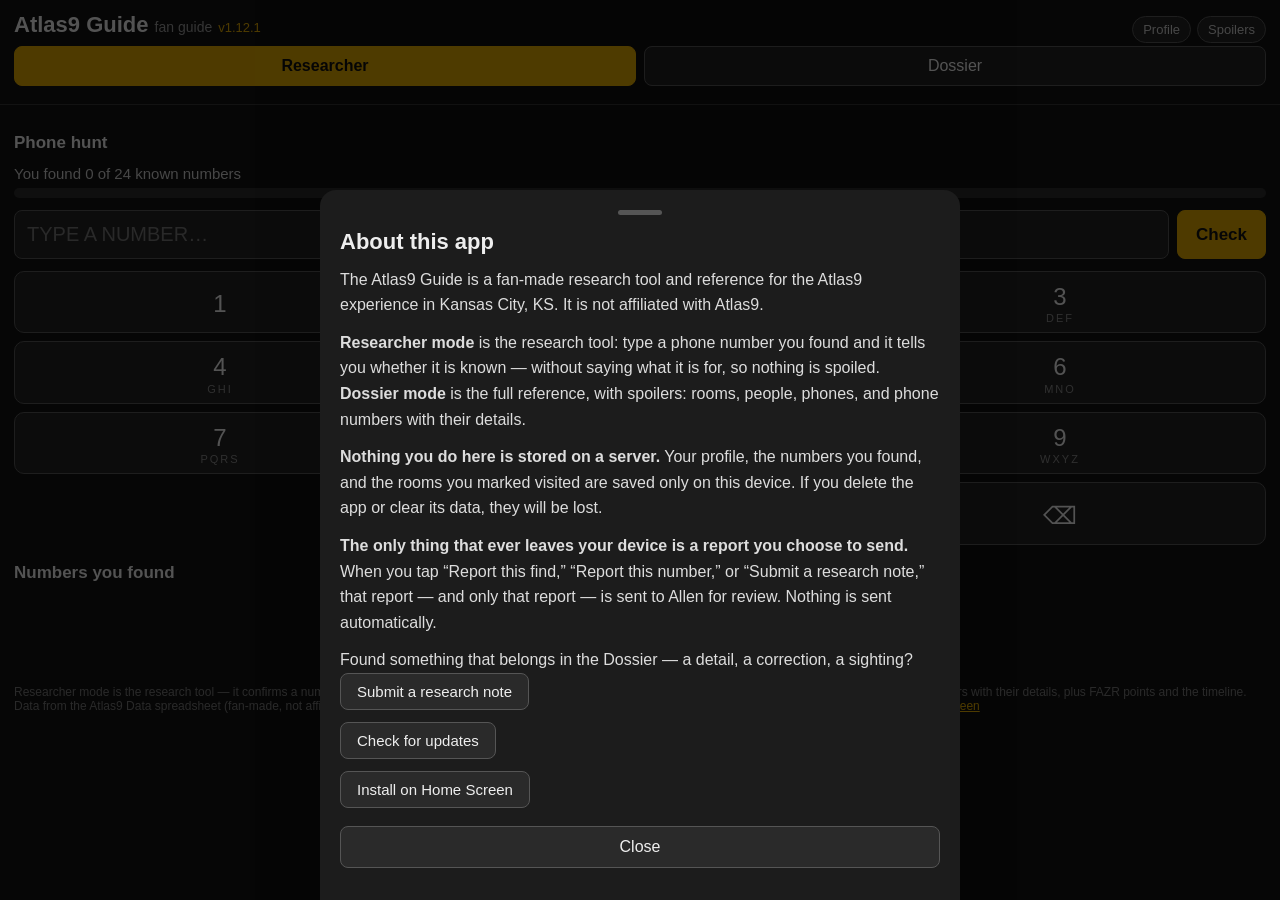
==== WebApp/V1/index.html @ 641c55e6 "Atlas9 app v1.12.1 — Dossier tabs and FAZR filter wrap to two rows on narrow screens" ====
<!DOCTYPE html>
<html lang="en">
<head>
<meta charset="utf-8">
<meta name="viewport" content="width=device-width, initial-scale=1">
<meta name="apple-mobile-web-app-capable" content="yes">
<meta name="mobile-web-app-capable" content="yes">
<title>Atlas9 Guide</title>
<style>
  * { box-sizing: border-box; }
  button { touch-action: manipulation; }
  body { margin: 0; font-family: -apple-system, "Segoe UI", Roboto, Helvetica, Arial, sans-serif; background: #111; color: #eee; }
  header { position: -webkit-sticky; position: sticky; top: 0; background: #111; padding: 12px 14px 8px; border-bottom: 1px solid #333; z-index: 2; }
  h1 { margin: 0 0 8px; font-size: 22px; }
  h1 small { font-weight: normal; color: #999; font-size: 14px; }
  #ver { color: #e0a800; font-size: 13px; font-weight: normal; margin-left: 6px; }
  .toprow { display: flex; align-items: center; justify-content: space-between; }
  .topbtns { display: flex; gap: 6px; }
  #spoilerBtn, #profileBtn { font-size: 13px; padding: 5px 10px; border-radius: 20px; border: 1px solid #555; background: #222; color: #ccc; cursor: pointer; }
  #spoilerBtn.on { background: #e0a800; border-color: #e0a800; color: #111; font-weight: bold; }
  #profileBtn.on { background: #e0a800; border-color: #e0a800; color: #111; font-weight: bold; }
  .tabs { display: flex; gap: 8px; margin-bottom: 10px; }
  .tabs button { flex: 1; font-size: 16px; padding: 10px 0; border-radius: 8px; border: 1px solid #555; background: #222; color: #eee; cursor: pointer; }
  .tabs button.on { background: #e0a800; border-color: #e0a800; color: #111; font-weight: bold; }
  #q { width: 100%; font-size: 18px; padding: 10px 12px; border-radius: 8px; border: 1px solid #555; background: #222; color: #eee; }
  #q::placeholder { color: #888; }
  .filters { display: flex; gap: 8px; margin-top: 10px; }
  .filters button { flex: 1; font-size: 16px; padding: 9px 0; border-radius: 8px; border: 1px solid #555; background: #222; color: #eee; cursor: pointer; }
  .filters button.on { background: #e0a800; border-color: #e0a800; color: #111; font-weight: bold; }
  .subtabs { display: flex; gap: 8px; margin-bottom: 10px; }
  .subtabs button { flex: 1; font-size: 15px; padding: 8px 0; border-radius: 8px; border: 1px solid #444; background: #1c1c1c; color: #ccc; cursor: pointer; }
  .subtabs button.on { background: #e0a800; border-color: #e0a800; color: #111; font-weight: bold; }
  .subtabs.hidden { display: none; }
  /* narrow screens (v1.12.1): wrap the 6 Dossier tabs 3+3 and the 5 FAZR
     type filters 3+2, all buttons equal width so both rows look even.
     The 4-button Rooms filter still fits in one row at 390px, so it is
     left alone. Wide screens keep the single row exactly as before. */
  @media (max-width: 600px) {
    .subtabs { flex-wrap: wrap; }
    .subtabs button { flex: 0 0 calc((100% - 16px) / 3); }
    #fazrTypeFilters { flex-wrap: wrap; }
    #fazrTypeFilters button { flex: 0 0 calc((100% - 16px) / 3); }
  }
  .hidden { display: none; }
  #count { color: #999; font-size: 13px; padding: 8px 14px 0; }
  #list { padding: 6px 14px 30px; }
  .item { border-bottom: 1px solid #2a2a2a; padding: 12px 0; display: flex; gap: 12px; cursor: pointer; }
  .item.static { cursor: default; }
  .item .body { flex: 1; min-width: 0; }
  .item .thumb { flex: 0 0 auto; width: 64px; height: 64px; object-fit: cover; border-radius: 8px; margin-top: 2px; }
  /* detail sheet */
  #sheetWrap { position: fixed; inset: 0; background: rgba(0,0,0,0.65); z-index: 10; display: none; align-items: flex-end; justify-content: center; }
  #sheetWrap.open { display: flex; }
  #sheet { background: #1c1c1c; width: 100%; max-width: 640px; max-height: 88vh; overflow-y: auto; border-radius: 16px 16px 0 0; padding: 10px 18px 28px; }
  #sheet .grab { width: 44px; height: 5px; border-radius: 3px; background: #555; margin: 4px auto 14px; }
  #sheet h2 { margin: 0 0 4px; font-size: 22px; }
  #sheet h2 .star { color: #e0a800; }
  #sheet h2 .unconf { color: #e0a800; font-weight: normal; font-size: 14px; }
  #sheet .meta { color: #aaa; font-size: 15px; margin: 2px 0; }
  #sheet .desc { margin-top: 12px; font-size: 16px; line-height: 1.55; color: #ddd; }
  #sheet .notes { margin-top: 12px; font-size: 15px; line-height: 1.5; color: #bbb; font-style: italic; }
  #sheet .photo { width: 100%; border-radius: 10px; margin-top: 12px; }
  #sheet .close { display: block; width: 100%; margin-top: 18px; font-size: 16px; padding: 11px 0; border-radius: 8px; border: 1px solid #555; background: #2a2a2a; color: #eee; cursor: pointer; }
  #sheet .transcript { margin-top: 12px; font-size: 15px; line-height: 1.55; color: #ddd; white-space: pre-wrap; background: #222; border-radius: 8px; padding: 12px; }
  #sheet .transcript.hidden { display: none; }
  #sheet .transcriptBtn { display: block; width: 100%; margin-top: 12px; font-size: 15px; padding: 10px 0; border-radius: 8px; border: 1px solid #555; background: #2a2a2a; color: #eee; cursor: pointer; }
  #sheet.large { max-height: 95vh; padding: 16px 20px 32px; }
  #sheet .profileNote { background: #222; border: 1px solid #444; border-radius: 10px; padding: 14px; font-size: 15px; line-height: 1.55; color: #bbb; margin-top: 14px; }
  #sheet .profileForm label { display: block; margin-top: 18px; font-size: 16px; color: #ccc; }
  #sheet .profileForm input { width: 100%; font-size: 18px; padding: 13px; border-radius: 10px; border: 1px solid #555; background: #222; color: #eee; margin-top: 6px; font-family: inherit; }
  #sheet .profileForm .saveBtn { display: block; width: 100%; margin-top: 22px; font-size: 18px; padding: 14px 0; border-radius: 10px; border: 1px solid #e0a800; background: #e0a800; color: #111; font-weight: bold; cursor: pointer; }
  #sheet .aboutBody { margin-top: 12px; font-size: 16px; line-height: 1.6; color: #ddd; }
  #sheet .aboutBody p { margin: 0 0 12px; }
  #sheet .steps { margin: 0 0 12px 20px; line-height: 1.6; }
  #sheet .steps li { margin-bottom: 8px; }
  footer button { background: none; border: none; color: #e0a800; font-size: 12px; padding: 0; cursor: pointer; text-decoration: underline; }
  #sheet .visitBtn { display: block; width: 100%; margin-top: 12px; font-size: 15px; padding: 10px 0; border-radius: 8px; border: 1px solid #555; background: #2a2a2a; color: #eee; cursor: pointer; }
  #sheet .visitBtn.done { background: #e0a800; color: #111; font-weight: bold; }
  /* detail-sheet action row (Allen, 2026-11-18): Submit a research note on
     its own row, then Mark + Close side by side — the Mark button used to
     render as an unstyled browser default next to the styled buttons. */
  #sheet .btnRow { display: flex; gap: 10px; margin-top: 12px; }
  #sheet .btnRow .visitBtn, #sheet .btnRow .close { flex: 1; min-width: 0; margin-top: 0; }
  /* room connections (v1.9.4): "Connects to:" list on the room sheet — each
     row is a button that opens that room's card, styled like the list rows */
  #sheet .connHead { margin-top: 18px; font-size: 15px; font-weight: bold; color: #ccc; }
  #sheet .connRow { display: flex; align-items: center; gap: 10px; width: 100%; padding: 12px 2px; background: none; border: none; border-bottom: 1px solid #2a2a2a; color: #eee; font-size: 16px; text-align: left; cursor: pointer; font-family: inherit; }
  #sheet .connRow .name { flex: 1; min-width: 0; }
  #sheet .connRow .meta { color: #aaa; font-size: 14px; white-space: nowrap; }
  #sheet .connRow .chev { color: #aaa; font-size: 18px; }
  /* FAZR rows (v1.9.7): same look as "Connects to:" rows, but plain text
     (not tappable) — the FAZR detail sheet opens from the FAZR list,
     not from the room sheet. */
  #sheet .fazrRow { padding: 12px 2px; border-bottom: 1px solid #2a2a2a; color: #eee; font-size: 16px; }
  /* FAZR detail sheet (v1.12.0): the room name at the top is a tappable
     title (h2-styled button) that opens the room's detail sheet. */
  #sheet .titleLink { display: flex; align-items: center; gap: 10px; width: 100%; padding: 0; margin: 0 0 4px; background: none; border: none; color: #eee; font-size: 22px; font-weight: bold; text-align: left; cursor: pointer; font-family: inherit; }
  #sheet .titleLink .chev { color: #aaa; font-size: 18px; margin-left: auto; }
  /* Wayfinder (v1.10.0): the floor-change divider between route steps. */
  #sheet .wfVia { text-align: center; color: #e0a800; font-size: 14px; padding: 10px 0 2px; }
  #sheet .wfSummary { margin-top: 6px; font-size: 16px; color: #ddd; }
  .check { flex: 0 0 auto; width: 34px; height: 34px; margin-top: 2px; border-radius: 50%; border: 2px solid #666; background: transparent; color: transparent; font-size: 20px; line-height: 30px; text-align: center; cursor: pointer; padding: 0; }
  .check.done { background: #e0a800; border-color: #e0a800; color: #111; }
  .delBtn { flex: 0 0 auto; width: 30px; height: 30px; margin-top: 4px; border-radius: 50%; border: 1px solid #555; background: transparent; color: #999; font-size: 15px; line-height: 28px; text-align: center; cursor: pointer; padding: 0; }
  .item .name { font-size: 18px; font-weight: bold; }
  .item .name .star { color: #e0a800; }
  .item .name .unconf { color: #e0a800; font-weight: normal; font-size: 14px; }
  /* FAZR Dossier tab (v1.11.0): small type badge next to the room name.
     Unscoped (v1.12.0) so the FAZR detail sheet title can reuse it. */
  .fazrType { font-size: 12px; font-weight: normal; color: #e0a800; border: 1px solid #555; border-radius: 10px; padding: 2px 8px; margin-left: 6px; vertical-align: 2px; white-space: nowrap; }
  .item .meta { color: #aaa; font-size: 14px; margin-top: 2px; }
  .item .desc { margin-top: 6px; font-size: 15px; line-height: 1.45; color: #ddd; }
  .item .desc:empty { display: none; }
  .item .notes { margin-top: 6px; font-size: 14px; line-height: 1.45; color: #bbb; font-style: italic; }
  .item .notes:empty { display: none; }
  .empty { color: #888; padding: 20px 0; text-align: center; }
  .spoilerHidden { color: #888; font-style: italic; }
  /* hunt */
  .huntBox { padding: 14px 0 6px; }
  .huntBox .big { font-size: 17px; font-weight: bold; margin-bottom: 8px; }
  .huntRow { display: flex; gap: 8px; }
  .huntRow input { flex: 1; min-width: 0; font-size: 20px; padding: 12px 40px 12px 12px; border-radius: 8px; border: 1px solid #555; background: #222; color: #eee; text-transform: uppercase; }
  .huntInputWrap { position: relative; flex: 1; display: flex; min-width: 0; }
  .huntRow .huntClear { position: absolute; right: 6px; top: 50%; transform: translateY(-50%); border: none; background: transparent; color: #e05252; font-size: 22px; cursor: pointer; padding: 4px 10px; }
  .huntClear.hidden { display: none; }
  .huntRow button { font-size: 17px; padding: 0 18px; border-radius: 8px; border: 1px solid #e0a800; background: #e0a800; color: #111; font-weight: bold; cursor: pointer; }
  .progress { margin-top: 12px; font-size: 15px; color: #ccc; }
  .progress .bar { height: 10px; background: #2a2a2a; border-radius: 5px; margin-top: 6px; overflow: hidden; }
  .progress .bar i { display: block; height: 100%; background: #e0a800; }
  .result { margin-top: 14px; padding: 14px; border-radius: 10px; background: #1c1c1c; }
  .result.good { border: 1px solid #3a7d3a; }
  .result.new { border: 1px solid #e0a800; }
  .result.warn { border: 1px solid #e0a800; }
  .result .rtitle { font-size: 19px; font-weight: bold; }
  .result .rmeta { color: #aaa; font-size: 14px; margin-top: 4px; }
  .result .rdesc { margin-top: 8px; font-size: 15px; line-height: 1.5; color: #ddd; }
  .foundIn { margin-top: 8px; font-size: 14px; line-height: 1.5; color: #aaa; }
  .foundIn div { margin-top: 2px; }
  .result label { display: block; margin-top: 12px; font-size: 14px; color: #aaa; }
  .result input, .result textarea { width: 100%; font-size: 16px; padding: 10px; border-radius: 8px; border: 1px solid #555; background: #222; color: #eee; margin-top: 4px; font-family: inherit; }
  .result textarea { min-height: 70px; }
  .result .cancelBtn { display: block; width: 100%; margin-top: 10px; font-size: 16px; padding: 11px 0; border-radius: 8px; border: 1px solid #555; background: transparent; color: #ccc; cursor: pointer; }
  .result .submitBtn { display: block; width: 100%; margin-top: 10px; font-size: 16px; padding: 11px 0; border-radius: 8px; border: 1px solid #e0a800; background: #e0a800; color: #111; font-weight: bold; cursor: pointer; }
  /* telephone dial pad */
  .dialpad { display: grid; grid-template-columns: repeat(3, 1fr); gap: 8px; margin-top: 12px; }
  .dialpad button { font-size: 24px; padding: 12px 0 8px; border-radius: 10px; border: 1px solid #555; background: #222; color: #eee; cursor: pointer; line-height: 1.1; }
  .dialpad button .sub { display: block; font-size: 11px; color: #888; letter-spacing: 2px; margin-top: 2px; }
  .dialpad button:active { background: #333; }
  .roomList { background: #222; border: 1px solid #555; border-radius: 8px; margin-top: 4px; max-height: 220px; overflow-y: auto; }
  .roomList.hidden { display: none; }
  .roomList .ropt { padding: 10px 12px; border-bottom: 1px solid #2a2a2a; cursor: pointer; }
  .roomList .ropt:last-child { border-bottom: none; }
  .roomList .ropt .rname { font-size: 16px; font-weight: bold; }
  .roomList .ropt .rdesc { font-size: 14px; color: #aaa; margin-top: 2px; }
  footer { color: #777; font-size: 12px; padding: 0 14px 24px; }
</style>
</head>
<body>
<header>
  <div class="toprow">
    <h1>Atlas9 Guide <small>fan guide</small><span id="ver"></span></h1>
    <div class="topbtns">
      <button id="profileBtn">Profile</button>
      <button id="spoilerBtn" aria-pressed="true">Spoilers</button>
    </div>
  </div>
  <div class="tabs">
    <button data-tab="hunt" class="on">Researcher</button>
    <button data-tab="dossier">Dossier</button>
  </div>
  <div class="subtabs hidden" id="dossierTabs">
    <button data-dossier="rooms" class="on">Rooms</button>
    <button data-dossier="people">People</button>
    <button data-dossier="phones">Phones</button>
    <button data-dossier="numbers">Numbers</button>
    <button data-dossier="timeline">Timeline</button>
    <button data-dossier="fazr">FAZR</button>
  </div>
  <input id="q" type="search" placeholder="Search…" autocomplete="off">
  <div class="filters" id="levelFilters">
    <button data-level="all" class="on">All</button>
    <button data-level="1">Floor 1</button>
    <button data-level="2">Floor 2</button>
    <button data-level="visited">✓ Visited</button>
  </div>
  <div class="filters hidden" id="fazrTypeFilters">
    <button data-fazrtype="all" class="on">All</button>
    <button data-fazrtype="FAZR">FAZR</button>
    <button data-fazrtype="Computer">Computer</button>
    <button data-fazrtype="Movie Poster">Movie Poster</button>
    <button data-fazrtype="INTERFAZE">INTERFAZE</button>
  </div>
</header>
<div id="updateBar" style="display:none;background:#e0a800;color:#111;font-size:15px;padding:10px 14px;align-items:center;gap:10px;justify-content:space-between"><span>A new version of the guide is available.</span><button id="updateBtn" style="font-size:15px;font-weight:bold;padding:6px 14px;border-radius:8px;border:1px solid #111;background:#111;color:#e0a800;cursor:pointer;white-space:nowrap">Update</button></div>
<div id="count"></div>
<div id="list"></div>
<div id="sheetWrap"><div id="sheet"></div></div>
<footer>Researcher mode is the research tool — it confirms a number without saying what it is for. Dossier mode is the full reference (spoilers): rooms, people, phones, and phone numbers with their details, plus FAZR points and the timeline. Data from the Atlas9 Data spreadsheet (fan-made, not affiliated with Atlas9). Rooms: * = official exhibit name from atlas9.com/featured-artists. <button id="aboutBtn">About this app</button> · <button id="installBtn">Install on Home Screen</button></footer>
<script>
const APP_VERSION = '1.12.1';
/* Physical keyboard: desktop browsers have a fine pointer (mouse/trackpad);
   phones and tablets have a coarse pointer (touch) and no keyboard. The hunt
   input stays readonly on touch devices so the on-screen keyboard never pops
   up over the dial pad, but is editable on desktop so digits can be typed. */
const hasKeyboard = window.matchMedia('(pointer: fine)').matches;
document.getElementById('ver').textContent = 'v' + APP_VERSION;
const FORM_URL = 'https://docs.google.com/forms/d/e/1FAIpQLSd_pYVPk-SKvEPa5NzRvQ12NdcC5CFWemMcTUDFXWi7CNTgcg/viewform';
const FORM_ENTRY = { number: '1374229631', room: '479547862', onwhat: '1991468258', said: '1344508081', agent: '34120854', email: '2073283127', text: '1014662962' };
const RESEARCH_FORM_URL = 'https://docs.google.com/forms/d/e/1FAIpQLSceMVSAV7Ftea5aQto59eDOZGeZrIZKFcddHl3MkiY3V77pGA/viewform';
const RESEARCH_FORM_ENTRY = { about: '2144553325', found: '1939760705', where: '828332630', agent: '385676025', email: '420727312', text: '480972557' };
let data = { rooms: [], people: [], phones: [], telephones: [], timeline: [], fazr: [] };
let tab = 'hunt';
let dossier = 'rooms';
let level = 'all';
/* FAZR Dossier tab (v1.11.0): type filter state — 'all' or one of the four
   types present in fazr.json (FAZR / Computer / Movie Poster / INTERFAZE).
   Checkpoint and Portal do not exist in the data yet, so they get no
   filter button. */
let fazrType = 'all';
const VISIT_KEY = 'a9-visited-rooms';
let visited = new Set(JSON.parse(localStorage.getItem(VISIT_KEY) || '[]'));
/* Film Reel Storage moved L1 -> L2 in the Template (v1.8.4 rooms swap) —
   carry any saved visited checkmark for the old key over to the new one. */
if (visited.has('1|Film Reel Storage')) { visited.delete('1|Film Reel Storage'); visited.add('2|Film Reel Storage'); saveVisited(); }
function roomKey(r) { return r.level + '|' + r.name; }
function saveVisited() { localStorage.setItem(VISIT_KEY, JSON.stringify([...visited])); }
/* Spoilers always start OFF on every launch (Allen, 2026-11-18) — the toggle
   still works within a session, but the on-state is never remembered. */
let noSpoilers = true;
const FOUND_KEY = 'a9-found-numbers';
let found = new Set(JSON.parse(localStorage.getItem(FOUND_KEY) || '[]'));
function saveFound() { localStorage.setItem(FOUND_KEY, JSON.stringify([...found])); }
/* dossier checklists: people located, physical telephones found, + number
   entries found (per entry, not per unique number — the 55-row Numbers list
   is the checklist; the old a9-found-phones key is kept so saved checkmarks
   survive the Phones/Numbers split) */
const LOCATED_KEY = 'a9-located-people';
let located = new Set(JSON.parse(localStorage.getItem(LOCATED_KEY) || '[]'));
/* Burny rename (v1.8.3): the Dossier's "Burny (sp?)" is confirmed as "Burny"
   by Atlas9's own videos, so the name lost its qualifier — carry any saved
   checkmark for the old name over to the new one. */
if (located.has('Burny (sp?)')) { located.delete('Burny (sp?)'); located.add('Burny'); saveLocated(); }
/* Casper rename (v1.8.5): the Template's plain "Casper Voss" replaces the
   Dossier's "Casper Voss (d.o.b 7/13/xx)" — carry any saved checkmark over. */
if (located.has('Casper Voss (d.o.b 7/13/xx)')) { located.delete('Casper Voss (d.o.b 7/13/xx)'); located.add('Casper Voss'); saveLocated(); }
function saveLocated() { localStorage.setItem(LOCATED_KEY, JSON.stringify([...located])); }
const FOUND_PHONES_KEY = 'a9-found-phones';
let foundPhones = new Set(JSON.parse(localStorage.getItem(FOUND_PHONES_KEY) || '[]'));
function saveFoundPhones() { localStorage.setItem(FOUND_PHONES_KEY, JSON.stringify([...foundPhones])); }
/* the Numbers list is a list of KNOWN NUMBERS (Allen, 2026-11-18) — one row
   per unique number, not one per Directory row (55 rows, 24 numbers). The
   checklist is per number too; phoneKey is now just the number string. */
function phoneKey(p) { return p.number; }
/* v1.8.10 migration: any per-row checkmark (old key "number|description|
   foundIn|foundOn") carries over to its number. */
{
  const migrated = new Set();
  let changed = false;
  for (const k of foundPhones) {
    if (k.includes('|')) { migrated.add(k.split('|')[0]); changed = true; }
    else migrated.add(k);
  }
  if (changed) { foundPhones = migrated; saveFoundPhones(); }
}
/* siblings = every Directory row for this number; descriptions = the distinct
   ones (usually one — 8000 is the exception: Frank's VM / Melissa's VM). */
function numberSibs(p) { return data.phones.filter(x => normNum(x.number) === normNum(p.number)); }
function numberDescs(p) { return [...new Set(numberSibs(p).map(x => x.description).filter(Boolean))]; }
/* missing-evidence flags, per number (Allen, 2026-11-18): a number needs a
   recording/photo only when NO row for it has one — 314-112 has a photo on
   some rows, so it counts as photographed. */
function numberNeeds(p) {
  const sibs = numberSibs(p);
  return [!sibs.some(x => x.recording) ? 'needs recording' : '', !sibs.some(x => x.photo) ? 'needs photo' : ''].filter(Boolean).join(' · ');
}
function numberMatches(p, needle) {
  return numberSibs(p).some(x => [x.number, x.description, x.foundIn, x.foundOn, x.foundNotes].join(' ').toLowerCase().includes(needle));
}
function uniqueNumbers() {
  const seen = new Map();
  for (const p of data.phones) {
    const k = normNum(p.number);
    if (!seen.has(k)) seen.set(k, p);
  }
  return [...seen.values()];
}
/* one summary row for a number (list + search): bare number, description(s)
   only with spoilers on, missing-evidence flags always. */
function numberRowHTML(p) {
  const unconf = p.confirmed ? '' : ' <span class="unconf">(unconfirmed)</span>';
  const desc = !noSpoilers ? numberDescs(p).join(' · ') : '';
  const needs = numberNeeds(p);
  const done = foundPhones.has(phoneKey(p));
  return '<div class="body"><div class="name">' + esc(p.number) + unconf + '</div>' +
    (desc ? '<div class="meta">' + esc(desc) + '</div>' : '') +
    (needs ? '<div class="meta">' + esc(needs) + '</div>' : '') +
    '</div>';
}
/* physical telephones found (per phone — the two Agent Room phones share a
   name, so the key carries the description too) */
const FOUND_TEL_KEY = 'a9-found-telephones';
let foundTelephones = new Set(JSON.parse(localStorage.getItem(FOUND_TEL_KEY) || '[]'));
function saveFoundTelephones() { localStorage.setItem(FOUND_TEL_KEY, JSON.stringify([...foundTelephones])); }
function telephoneKey(t) { return t.level + '|' + t.name + '|' + (t.description || ''); }
/* researcher profile (optional): agent name/handle + contact, stored on the
   phone; prefilled into every report form, and editable per-submission */
const PROFILE_KEY = 'a9-profile';
let profile = JSON.parse(localStorage.getItem(PROFILE_KEY) || '{}');
function saveProfile() { localStorage.setItem(PROFILE_KEY, JSON.stringify(profile)); }
function profileParams() {
  const out = {};
  if (profile.agent) out[FORM_ENTRY.agent] = profile.agent;
  if (profile.email) out[FORM_ENTRY.email] = profile.email;
  if (profile.text) out[FORM_ENTRY.text] = profile.text;
  return out;
}
function formUrlWith(params) {
  let url = FORM_URL + '?usp=pp_url';
  for (const k in params) url += '&entry.' + k + '=' + encodeURIComponent(params[k] || '');
  return url;
}
function researchUrlWith(params) {
  let url = RESEARCH_FORM_URL + '?usp=pp_url';
  for (const k in params) url += '&entry.' + k + '=' + encodeURIComponent(params[k] || '');
  return url;
}
function openResearchNote(about) {
  const params = {};
  if (about) params[RESEARCH_FORM_ENTRY.about] = about;
  if (profile.agent) params[RESEARCH_FORM_ENTRY.agent] = profile.agent;
  if (profile.email) params[RESEARCH_FORM_ENTRY.email] = profile.email;
  if (profile.text) params[RESEARCH_FORM_ENTRY.text] = profile.text;
  window.open(researchUrlWith(params), '_blank');
}
function profileFieldsHTML(prefix) {
  return '<label>Agent name or handle <span style="color:#888">(optional)</span><input id="' + prefix + 'Agent" type="text" placeholder="e.g. ALSPLACE" autocomplete="off" value="' + esc(profile.agent || '') + '"></label>' +
    '<label>Email <span style="color:#888">(optional)</span><input id="' + prefix + 'Email" type="email" placeholder="So Allen can reach you with a question" autocomplete="off" value="' + esc(profile.email || '') + '"></label>' +
    '<label>Text number <span style="color:#888">(optional)</span><input id="' + prefix + 'Text" type="tel" placeholder="A number Allen can text you at" autocomplete="off" value="' + esc(profile.text || '') + '"></label>';
}
function profileValues(prefix) {
  return {
    agent: (document.getElementById(prefix + 'Agent') || {}).value || '',
    email: (document.getElementById(prefix + 'Email') || {}).value || '',
    text: (document.getElementById(prefix + 'Text') || {}).value || ''
  };
}
const q = document.getElementById('q');
const list = document.getElementById('list');
const count = document.getElementById('count');
const levelFilters = document.getElementById('levelFilters');
const fazrTypeFilters = document.getElementById('fazrTypeFilters');
const dossierTabs = document.getElementById('dossierTabs');
const spoilerBtn = document.getElementById('spoilerBtn');
function setSpoilerBtn() {
  spoilerBtn.textContent = 'Spoilers';
  spoilerBtn.classList.toggle('on', !noSpoilers);
  spoilerBtn.setAttribute('aria-pressed', (!noSpoilers).toString());
}
spoilerBtn.addEventListener('click', () => {
  noSpoilers = !noSpoilers;
  setSpoilerBtn();
  render();
});
setSpoilerBtn();
const profileBtn = document.getElementById('profileBtn');
function setProfileBtn() {
  profileBtn.textContent = profile.agent ? 'Profile: ' + profile.agent : 'Profile';
  profileBtn.classList.toggle('on', !!profile.agent);
}
profileBtn.addEventListener('click', () => {
  openSheet(
    '<h2>Researcher profile</h2>' +
    '<div class="desc">Fill this in once and your name and contact go on every report you send, so Allen can reach you with a question. You can still change them on any single report.</div>' +
    '<div class="profileNote">Your profile is saved only on this device. If you delete the app or clear its data, your profile will be lost and you will need to enter it again.</div>' +
    '<div class="profileForm">' + profileFieldsHTML('pf') +
    '<button class="saveBtn" id="profileSave">Save profile</button></div>',
    true
  );
  document.getElementById('profileSave').addEventListener('click', () => {
    profile = profileValues('pf');
    saveProfile();
    setProfileBtn();
    closeSheet();
  });
});
setProfileBtn();
/* About / first-run: explains the app and that nothing is stored on a server.
   Your profile, found numbers, and visited checkmarks live only on this device.
   The only thing that ever leaves the device is a report you choose to send. */
const WELCOME_KEY = 'a9-welcomed';
function aboutHTML() {
  return '<h2>About this app</h2>' +
    '<div class="aboutBody">' +
    '<p>The Atlas9 Guide is a fan-made research tool and reference for the Atlas9 experience in Kansas City, KS. It is not affiliated with Atlas9.</p>' +
    '<p><strong>Researcher mode</strong> is the research tool: type a phone number you found and it tells you whether it is known — without saying what it is for, so nothing is spoiled. <strong>Dossier mode</strong> is the full reference, with spoilers: rooms, people, phones, and phone numbers with their details.</p>' +
    '<p><strong>Nothing you do here is stored on a server.</strong> Your profile, the numbers you found, and the rooms you marked visited are saved only on this device. If you delete the app or clear its data, they will be lost.</p>' +
    '<p><strong>The only thing that ever leaves your device is a report you choose to send.</strong> When you tap “Report this find,” “Report this number,” or “Submit a research note,” that report — and only that report — is sent to Allen for review. Nothing is sent automatically.</p>' +
    '<p>Found something that belongs in the Dossier — a detail, a correction, a sighting? <button id="aboutResearchNote" style="font-size:15px;padding:9px 16px;border-radius:8px;border:1px solid #555;background:#2a2a2a;color:#eee;cursor:pointer">Submit a research note</button></p>' +
    '<p><button id="aboutCheckUpdate" style="font-size:15px;padding:9px 16px;border-radius:8px;border:1px solid #555;background:#2a2a2a;color:#eee;cursor:pointer">Check for updates</button> <span id="aboutUpdateMsg" style="color:#999;font-size:14px"></span></p>' +
    (isStandalone ? '' : '<p><button id="aboutInstall" style="font-size:15px;padding:9px 16px;border-radius:8px;border:1px solid #555;background:#2a2a2a;color:#eee;cursor:pointer">Install on Home Screen</button></p>') +
    '</div>';
}
function openAbout() {
  openSheet(aboutHTML(), true);
  const inst = document.getElementById('aboutInstall');
  if (inst) inst.addEventListener('click', openInstall);
  document.getElementById('aboutResearchNote').addEventListener('click', () => openResearchNote(''));
  document.getElementById('aboutCheckUpdate').addEventListener('click', () => {
    const msg = document.getElementById('aboutUpdateMsg');
    msg.textContent = 'Checking…';
    fetch('version.json?v=' + Date.now()).then(r => r.json()).then(v => {
      const latest = (v && v.version) || '';
      if (latest && latest !== APP_VERSION) {
        msg.textContent = '';
        closeSheet();
        updateBar.style.display = 'flex';
      } else {
        msg.textContent = 'You are on the latest version (v' + APP_VERSION + ').';
      }
    }).catch(() => { msg.textContent = 'Could not check — are you online?'; });
  });
}
/* Install on Home Screen: iPhone Safari and Android Chrome offer no
   JavaScript install prompt the app can trigger, so the instructions open
   as a sheet right here on top of the guide — adding from here adds the
   guide itself, not an instructions page. */
const isStandalone = window.navigator.standalone === true || window.matchMedia('(display-mode: standalone)').matches;
function installHTML() {
  const ua = navigator.userAgent || '';
  const isIOS = /iPhone|iPad|iPod/.test(ua);
  const isAndroid = /Android/.test(ua);
  let steps;
  if (isIOS) {
    steps = '<ol class="steps"><li>Open this guide in <strong>Safari</strong>. If you are reading this inside another app, use its share menu and choose “Open in Safari”.</li><li>Tap the <strong>Page Menu</strong> button — the three-line icon — then tap <strong>Share</strong>. (If your tabs sit at the bottom or top of the screen, tap the <strong>Share</strong> button — the square with an arrow — directly.)</li><li>Scroll down and tap <strong>“Add to Home Screen”</strong>. (Don’t see it? Scroll to the very bottom, tap <strong>Edit Actions</strong>, then tap <strong>+ Add to Home Screen</strong>.)</li><li>Turn on <strong>Open as Web App</strong>.</li><li>Tap <strong>Add</strong>. The guide appears on your Home Screen like an app.</li></ol><p>On older iOS, tap the Share button at the bottom of the screen, then “Add to Home Screen”.</p>';
  } else if (isAndroid) {
    steps = '<ol class="steps"><li>Tap the <strong>⋮ menu</strong> in the top right of Chrome.</li><li>Tap <strong>“Add to Home screen”</strong> (or “Install app”).</li><li>Tap <strong>Add</strong> / <strong>Install</strong>. The guide appears on your Home Screen like an app.</li></ol>';
  } else {
    steps = '<p>On an <strong>iPhone</strong>, open this guide in Safari, tap the Page Menu button (three-line icon), then Share, then “Add to Home Screen”, turn on “Open as Web App”, and tap Add. On <strong>Android</strong>, open it in Chrome, tap the ⋮ menu, then “Add to Home screen”. There is no install button the guide itself can show — your phone adds it from the browser menu.</p>';
  }
  return '<h2>Install on Home Screen</h2>' +
    '<div class="aboutBody">' +
    '<p>Adding the guide to your Home Screen makes it open like an app — full screen, with its own icon. Your saved profile, found numbers, and visited checkmarks stay on the device either way.</p>' +
    steps +
    '<p>These instructions open right here on top of the guide, so what you add is the guide itself — not an instructions page.</p>' +
    '</div>';
}
function openInstall() { openSheet(installHTML(), true); }
if (isStandalone) { document.getElementById('installBtn').style.display = 'none'; }
else { document.getElementById('installBtn').addEventListener('click', openInstall); }
document.getElementById('aboutBtn').addEventListener('click', openAbout);
/* Floor labels (v1.9.7, Allen 2026-11-19): the app says "Floor 1/2", not
   "Level". Level 0 rooms (stairs, elevators) span both floors, so they
   show "Floor 1 & 2" and match either floor filter. A null level (unknown)
   shows "Floor ?" and matches no floor filter (All only). */
function floorLabel(l) {
  if (l == null) return 'Floor ?';
  if (l === 0) return 'Floor 1 & 2';
  return 'Floor ' + l;
}
function descFor(r) {
  if (noSpoilers && r.spoiler) return '<span class="spoilerHidden">Description hidden in no-spoilers mode.</span>';
  return esc(r.description || '');
}
function descText(r) {
  if (noSpoilers && r.spoiler) return '';
  return r.description || '';
}
/* FAZR Dossier tab (v1.11.0): one row per FAZR point. A spoiler point shows
   the same placeholder as the room sheet's FAZR section with spoilers off;
   the room name and type are public in both modes. A blank description
   renders blank here — the builder already bakes "RESEARCH NEEDED. Submit
   information." into the JSON description when Research needed?=TRUE, so
   by the time the app sees it the rule is already applied. */
function fazrDescHTML(f) {
  if (noSpoilers && f.spoiler) return '<span class="spoilerHidden">FAZR hidden in no-spoilers mode.</span>';
  return esc(f.description || '');
}
function fazrMatches(f, needle) {
  const desc = (noSpoilers && f.spoiler) ? '' : (f.description || '');
  return [f.room, f.type, desc].join(' ').toLowerCase().includes(needle);
}
function fazrItemHTML(f, attrs) {
  const thumb = f.photo ? '<img class="thumb" src="' + esc(f.photo) + '" alt="" loading="lazy">' : '';
  return '<div class="item"' + attrs + '>' + thumb +
    '<div class="body"><div class="name">' + esc(f.room) + ' <span class="fazrType">' + esc(f.type) + '</span></div>' +
    '<div class="desc">' + fazrDescHTML(f) + '</div></div></div>';
}

const sheetWrap = document.getElementById('sheetWrap');
const sheet = document.getElementById('sheet');
function openSheet(html, large, noClose) {
  sheet.innerHTML = '<div class="grab"></div>' + html +
    (noClose ? '' : '<button class="close" id="sheetClose">Close</button>');
  sheet.classList.toggle('large', !!large);
  sheetWrap.classList.add('open');
  const sc = document.getElementById('sheetClose');
  if (sc) sc.addEventListener('click', closeSheet);
}
function closeSheet() { sheetWrap.classList.remove('open'); sheet.classList.remove('large'); }
sheetWrap.addEventListener('click', (e) => { if (e.target === sheetWrap) closeSheet(); });
function roomSheet(r) {
  const star = r.official ? ' <span class="star">*</span>' : '';
  const artists = (r.artists && r.artists.length) ? r.artists.join(', ') : '';
  const done = visited.has(roomKey(r));
  const photo = r.photo ? '<img class="photo" src="' + esc(r.photo) + '" alt="">' : '';
  /* "Connects to:" (v1.9.4, Allen 2026-11-18): each connected room is a
     tappable row that opens that room's card. Resolve by name; room names
     are distinct in the sheet (Auditorium #9 Lower / Upper since v1.9.5),
     so the first match is the room. A name that matches no room is
     skipped with a console warning (stale sheet name), never a crash.
     Rooms with no connections show no section. */
  const conns = (r.connections || []).map(name => {
    const target = data.rooms.find(x => x.name === name);
    if (!target) { console.warn('Connects to: no room named "' + name + '" (from "' + r.name + '")'); return null; }
    return target;
  }).filter(Boolean);
  const connHTML = conns.length
    ? '<div class="connHead">Connects to:</div>' + conns.map((t, i) =>
        '<button class="connRow" data-ci="' + i + '"><span class="name">' + esc(t.name) + '</span>' +
        (t.level == null ? '' : '<span class="meta">' + floorLabel(t.level) + '</span>') +
        '<span class="chev">›</span></button>').join('')
    : '';
  /* "FAZR:" (v1.9.7): FAZR points in this room, from fazr.json. Public
     points always show type + description; spoiler points show a
     placeholder with spoilers off, same as room descriptions. Rows are
     plain (not tappable) — the FAZR detail sheet opens from the FAZR
     list, not from the room sheet. */
  const roomFazr = (data.fazr || []).filter(f => f.room === r.name);
  const fazrHTML = roomFazr.length
    ? '<div class="connHead">FAZR:</div>' + roomFazr.map(f => {
        const body = (noSpoilers && f.spoiler)
          ? '<span class="spoilerHidden">FAZR hidden in no-spoilers mode.</span>'
          : esc((f.type ? f.type + ' — ' : '') + (f.description || ''));
        return '<div class="fazrRow">' + body + '</div>';
      }).join('')
    : '';
  openSheet(
    '<h2>' + esc(r.name) + star + '</h2>' +
    '<div class="meta">' + floorLabel(r.level) + (artists ? ' · ' + esc(artists) : '') + '</div>' +
    (r.official ? '<div class="meta">Official exhibit name</div>' : '') +
    photo +
    '<div class="desc">' + descFor(r) + '</div>' +
    connHTML +
    fazrHTML +
    '<button class="transcriptBtn" id="sheetWayfinder">Wayfinder</button>' +
    '<button class="transcriptBtn" id="sheetNote">Submit a research note</button>' +
    '<div class="btnRow"><button class="visitBtn' + (done ? ' done' : '') + '" id="sheetVisit">' + (done ? '✓ Visited' : 'Mark visited') + '</button>' +
    '<button class="close" id="sheetClose">Close</button></div>'
  , false, true);
  document.getElementById('sheetVisit').addEventListener('click', () => {
    const k = roomKey(r);
    if (visited.has(k)) visited.delete(k); else visited.add(k);
    saveVisited();
    roomSheet(r);
    render();
  });
  document.getElementById('sheetNote').addEventListener('click', () => openResearchNote('Room: ' + r.name));
  document.getElementById('sheetWayfinder').addEventListener('click', () => wayfinderSheet(r));
  document.querySelectorAll('#sheet .connRow').forEach(b => {
    b.addEventListener('click', () => roomSheet(conns[+b.dataset.ci]));
  });
}
/* Wayfinder (v1.10.0, Allen 2026-11-19): directions between rooms.
   BFS shortest path through the rooms connections graph, treated as
   undirected (the 3 one-way asymmetries still route both ways).
   Stairs/Elevator toggle picks which Level-0 connector type a floor
   change may use; Crawls toggle excludes the three crawl rooms.
   No spoiler gating — every room can be found from other ways (Allen),
   so any room is a valid destination and may appear in a route. */
const WF_STAIRS = ['Theater Stairs', 'Jazz Club Stairs', 'Scavengers Stairs', 'Stairs (Lobby/Starbot)'];
const WF_ELEVATOR = ['Elevator (Lobby/Starbot)'];
const WF_CRAWLS = ['Theater Crawl', 'Hypnotizer Crawl', 'Concession Crawl'];
/* Wayfinder state is session-only (not persisted): the starting room, the
   destination, and the two toggles (Stairs default, crawls on default). */
let wfFrom = null;
let wfTo = null;
let wfConnector = 'stairs';
let wfCrawls = false;
let wfGraph = null;
function wfBuildGraph() {
  wfGraph = new Map();
  for (const r of data.rooms) wfGraph.set(r.name, new Set());
  for (const r of data.rooms) {
    for (const c of (r.connections || [])) {
      if (!wfGraph.has(c)) continue;
      wfGraph.get(r.name).add(c);
      wfGraph.get(c).add(r.name);
    }
  }
}
/* Returns { path } or { error: 'no-connector' | 'no-crawls' }. With crawls
   on the graph is fully connected, so a failed BFS with crawls on can only
   be the connector exclusion; with crawls off it is the crawls. */
function wfFindRoute(from, to, connector, crawlsOn) {
  if (from === to) return { path: [from] };
  const excluded = new Set();
  if (connector === 'stairs') WF_ELEVATOR.forEach(n => excluded.add(n));
  else WF_STAIRS.forEach(n => excluded.add(n));
  if (!crawlsOn) WF_CRAWLS.forEach(n => excluded.add(n));
  if (excluded.has(from) || excluded.has(to)) {
    const crawlBlocked = !crawlsOn && (WF_CRAWLS.includes(from) || WF_CRAWLS.includes(to));
    return { error: crawlBlocked ? 'no-crawls' : 'no-connector' };
  }
  const prev = new Map([[from, null]]);
  const q = [from];
  while (q.length) {
    const cur = q.shift();
    for (const nb of wfGraph.get(cur)) {
      if (prev.has(nb) || excluded.has(nb)) continue;
      prev.set(nb, cur);
      if (nb === to) {
        const path = [to];
        let p = cur;
        while (p !== null) { path.unshift(p); p = prev.get(p); }
        return { path };
      }
      q.push(nb);
    }
  }
  return { error: crawlsOn ? 'no-connector' : 'no-crawls' };
}
function wfRouteSummary(path) {
  const byName = new Map(data.rooms.map(r => [r.name, r]));
  const stops = path.length - 1;
  if (stops === 0) return "You're already there.";
  let s = stops + (stops === 1 ? ' stop' : ' stops');
  const startF = byName.get(path[0]).level;
  const endF = byName.get(path[path.length - 1]).level;
  const conns = [];
  for (const n of path) {
    const r = byName.get(n);
    if (r.level === 0 && !conns.includes(n)) conns.push(n);
  }
  if (startF != null && endF != null && startF !== 0 && endF !== 0 && startF !== endF) {
    s += ' · Floor ' + startF + ' → Floor ' + endF;
    if (conns.length) s += ' via ' + conns.join(' + ');
  } else if (conns.length) {
    s += ' · via ' + conns.join(' + ');
  } else if (startF != null && startF !== 0) {
    s += ' · Floor ' + startF;
  } else if (endF != null && endF !== 0) {
    s += ' · Floor ' + endF;
  }
  return s;
}
/* Destination list, grouped by floor, excluding the starting room.
   Typing filters by room name. */
function wfDestListHTML(needle) {
  const n = (needle || '').trim().toLowerCase();
  const cands = data.rooms.filter(r => r.name !== wfFrom.name && (!n || r.name.toLowerCase().includes(n)));
  const groups = [[1, 'Floor 1'], [2, 'Floor 2'], [0, 'Floor 1 & 2'], [null, 'Floor ?']];
  let html = '';
  for (const [lvl, label] of groups) {
    const items = cands.filter(r => r.level === lvl);
    if (!items.length) continue;
    html += '<div class="connHead">' + label + '</div>';
    html += items.map(r => '<button class="connRow" data-wfdest="' + esc(r.name) + '"><span class="name">' + esc(r.name) + '</span><span class="chev">›</span></button>').join('');
  }
  return html || '<div class="empty">No rooms match.</div>';
}
function wfAttachDest() {
  document.querySelectorAll('#sheet [data-wfdest]').forEach(b => {
    b.addEventListener('click', () => {
      wfTo = data.rooms.find(r => r.name === b.dataset.wfdest);
      if (wfTo) { renderWayfinder(); sheet.scrollTop = 0; }
    });
  });
  document.querySelectorAll('#sheet [data-wfstep]').forEach(b => {
    b.addEventListener('click', () => {
      const r = data.rooms.find(x => x.name === b.dataset.wfstep);
      if (r) roomSheet(r);
    });
  });
}
function renderWayfinder() {
  if (!wfGraph) wfBuildGraph();
  const from = wfFrom;
  let routeHTML = '';
  if (wfTo) {
    const route = wfFindRoute(from.name, wfTo.name, wfConnector, wfCrawls);
    if (route.path) {
      const byName = new Map(data.rooms.map(r => [r.name, r]));
      let stepsHTML = '';
      let lastFloored = null;
      let pendingConn = null;
      for (const name of route.path) {
        const r = byName.get(name);
        if (r.level === 0) {
          pendingConn = name;
        } else {
          if (pendingConn && lastFloored !== null && r.level !== lastFloored) {
            stepsHTML += '<div class="wfVia">— via ' + esc(pendingConn) + ' —</div>';
          }
          pendingConn = null;
          lastFloored = r.level;
        }
        stepsHTML += '<button class="connRow" data-wfstep="' + esc(name) + '"><span class="name">' + esc(name) + '</span>' +
          (r.level == null ? '' : '<span class="meta">' + floorLabel(r.level) + '</span>') +
          '<span class="chev">›</span></button>';
      }
      routeHTML = '<div class="connHead">Route to ' + esc(wfTo.name) + '</div>' +
        '<div class="wfSummary">' + esc(wfRouteSummary(route.path)) + '</div>' + stepsHTML;
    } else {
      const msg = route.error === 'no-crawls'
        ? 'No route without crawls — turn crawls on to see it.'
        : 'No route using ' + (wfConnector === 'stairs' ? 'Stairs' : 'Elevator') + ' — try the other.';
      routeHTML = '<div class="connHead">Route to ' + esc(wfTo.name) + '</div><div class="empty">' + msg + '</div>';
    }
  }
  openSheet(
    '<h2>Wayfinder</h2>' +
    '<div class="meta">From: <b>' + esc(from.name) + '</b> (' + floorLabel(from.level) + ')</div>' +
    '<div class="connHead">Go by</div>' +
    '<div class="filters" style="margin-top:6px"><button data-wfconn="stairs"' + (wfConnector === 'stairs' ? ' class="on"' : '') + '>Stairs</button>' +
    '<button data-wfconn="elevator"' + (wfConnector === 'elevator' ? ' class="on"' : '') + '>Elevator</button></div>' +
    '<div class="filters" style="margin-top:8px"><button data-wfcrawl="on"' + (wfCrawls ? ' class="on"' : '') + '>Crawls on</button>' +
    '<button data-wfcrawl="off"' + (!wfCrawls ? ' class="on"' : '') + '>Crawls off</button></div>' +
    routeHTML +
    '<div class="connHead">Where to?</div>' +
    '<input id="wfSearch" type="search" placeholder="Search rooms…" autocomplete="off" style="width:100%;font-size:18px;padding:10px 12px;border-radius:8px;border:1px solid #555;background:#222;color:#eee;margin-top:6px">' +
    '<div id="wfDestList">' + wfDestListHTML('') + '</div>'
  , true);
  const search = document.getElementById('wfSearch');
  search.addEventListener('input', () => {
    document.getElementById('wfDestList').innerHTML = wfDestListHTML(search.value);
    wfAttachDest();
  });
  document.querySelectorAll('#sheet [data-wfconn]').forEach(b => {
    b.addEventListener('click', () => {
      wfConnector = b.dataset.wfconn;
      renderWayfinder();
    });
  });
  document.querySelectorAll('#sheet [data-wfcrawl]').forEach(b => {
    b.addEventListener('click', () => {
      wfCrawls = b.dataset.wfcrawl === 'on';
      renderWayfinder();
    });
  });
  wfAttachDest();
}
function wayfinderSheet(fromRoom) {
  wfFrom = fromRoom;
  wfTo = null;
  renderWayfinder();
}
function personSheet(p) {
  const done = located.has(p.name);
  const photo = p.photo ? '<img class="photo" src="' + esc(p.photo) + '" alt="">' : '';
  openSheet(
    '<h2>' + esc(p.name) + '</h2>' +
    photo +
    '<div class="desc">' + esc(p.description || '') + '</div>' +
    '<button class="transcriptBtn" id="sheetNote">Submit a research note</button>' +
    '<div class="btnRow"><button class="visitBtn' + (done ? ' done' : '') + '" id="sheetLocate">' + (done ? '✓ Located' : 'Mark located') + '</button>' +
    '<button class="close" id="sheetClose">Close</button></div>'
  , false, true);
  document.getElementById('sheetLocate').addEventListener('click', () => {
    if (located.has(p.name)) located.delete(p.name); else located.add(p.name);
    saveLocated();
    personSheet(p);
    render();
  });
  document.getElementById('sheetNote').addEventListener('click', () => openResearchNote('Person: ' + p.name));
}
function phoneSheet(p) {
  const unconf = p.confirmed ? '' : ' <span class="unconf">(unconfirmed)</span>';
  const dates = [p.recording ? 'Recording: ' + p.recording : '', p.photo ? 'Photo: ' + p.photo : ''].filter(Boolean).join(' · ');
  const tr = transcriptText(p);
  const done = foundPhones.has(phoneKey(p));
  const descs = numberDescs(p).join(' · ');
  /* with spoilers off the sheet shows no spoiler content at all (Allen, 2026-11-18): no descriptions (placeholder instead, same as rooms), no 8000 line, no location, no transcript button. The old "Found:" fallback leaked the room with spoilers off, and with spoilers on the list covers it, so the line is gone entirely */
  const descHTML = descs
    ? (noSpoilers ? '<div class="meta"><span class="spoilerHidden">Description hidden in no-spoilers mode.</span></div>' : '<div class="meta">' + esc(descs) + '</div>')
    : '';
  const foundIn = foundInHTML(numberSibs(p));
  const is8000 = normNum(p.number) === '8000';
  openSheet(
    '<h2>' + esc(p.number) + unconf + '</h2>' +
    descHTML +
    (is8000 && !noSpoilers ? '<div class="meta">Which voicemail box answers depends on which phone you call 8000 from.</div>' : '') +
    foundIn +
    (dates ? '<div class="meta">' + esc(dates) + '</div>' : '') +
    '<button class="transcriptBtn" id="sheetNote">Submit a research note</button>' +
    (tr && !noSpoilers ? '<button class="transcriptBtn" id="trBtn">Show transcript</button><div class="transcript hidden" id="trText">' + esc(tr) + '</div>' : '') +
    '<div class="btnRow"><button class="visitBtn' + (done ? ' done' : '') + '" id="sheetFound">' + (done ? '✓ Found' : 'Mark found') + '</button>' +
    '<button class="close" id="sheetClose">Close</button></div>'
  , false, true);
  document.getElementById('sheetFound').addEventListener('click', () => {
    const k = phoneKey(p);
    if (foundPhones.has(k)) foundPhones.delete(k); else foundPhones.add(k);
    saveFoundPhones();
    phoneSheet(p);
    render();
  });
  document.getElementById('sheetNote').addEventListener('click', () => openResearchNote('Phone: ' + p.number + (descs && !noSpoilers ? ' — ' + descs : '')));
  const trBtn = document.getElementById('trBtn');
  if (trBtn) trBtn.addEventListener('click', () => {
    const t = document.getElementById('trText');
    const hidden = t.classList.toggle('hidden');
    trBtn.textContent = hidden ? 'Show transcript' : 'Hide transcript';
  });
}
function telephoneSheet(t) {
  const done = foundTelephones.has(telephoneKey(t));
  const unconf = t.number && !t.confirmed ? ' <span class="unconf">(unconfirmed)</span>' : '';
  const photo = t.photo ? '<img class="photo" src="' + esc(t.photo) + '" alt="">' : '';
  const numLine = noSpoilers
    ? '<div class="meta"><span class="spoilerHidden">Number hidden in no-spoilers mode.</span></div>'
    : (t.number
      ? '<div class="meta">Phone # ' + esc(t.number) + unconf + '</div>'
      : '<div class="meta">Phone # unknown.</div>');
  openSheet(
    '<h2>' + esc(t.name) + '</h2>' +
    photo +
    '<div class="meta">Floor ' + t.level + ' · ' + esc(t.description || '') + '</div>' +
    numLine +
    '<button class="transcriptBtn" id="sheetNote">Submit a research note</button>' +
    '<div class="btnRow"><button class="visitBtn' + (done ? ' done' : '') + '" id="sheetTelFound">' + (done ? '✓ Found' : 'Mark found') + '</button>' +
    '<button class="close" id="sheetClose">Close</button></div>'
  , false, true);
  document.getElementById('sheetTelFound').addEventListener('click', () => {
    const k = telephoneKey(t);
    if (foundTelephones.has(k)) foundTelephones.delete(k); else foundTelephones.add(k);
    saveFoundTelephones();
    telephoneSheet(t);
    render();
  });
  document.getElementById('sheetNote').addEventListener('click', () => openResearchNote('Phone: ' + t.name + ' — ' + t.description));
}
/* FAZR detail sheet (v1.12.0, Allen 2026-11-19): FAZR points work like
   phones — the FAZR list opens a page for that FAZR point, with room to
   add details later. The room name at the top is tappable and opens the
   room's detail sheet. The photo shows large when one exists (Mesmerite
   only, for now). The "Submit information" button appears only when the
   builder baked "RESEARCH NEEDED. Submit information." into the
   description (blank description + Research needed?=TRUE) — fazr.json
   carries no research flag, so the baked text is the signal. */
function fazrSheet(f) {
  const room = data.rooms.find(x => x.name === f.room);
  const photo = f.photo ? '<img class="photo" src="' + esc(f.photo) + '" alt="">' : '';
  const needsResearch = (f.description || '').indexOf('RESEARCH NEEDED') === 0;
  const floorMeta = room && room.level != null ? '<div class="meta">' + floorLabel(room.level) + '</div>' : '';
  openSheet(
    '<button class="titleLink" id="sheetRoom"><span>' + esc(f.room) + ' <span class="fazrType">' + esc(f.type) + '</span></span><span class="chev">›</span></button>' +
    floorMeta +
    photo +
    '<div class="desc">' + fazrDescHTML(f) + '</div>' +
    (needsResearch ? '<button class="transcriptBtn" id="sheetNote">Submit information</button>' : '') +
    '<button class="close" id="sheetClose">Close</button>'
  , false, true);
  document.getElementById('sheetRoom').addEventListener('click', () => {
    if (room) roomSheet(room);
  });
  const note = document.getElementById('sheetNote');
  if (note) note.addEventListener('click', () => openResearchNote('FAZR: ' + f.room + ' — ' + f.type));
}
function transcriptText(p) {
  if (!p.transcript) return '';
  if (typeof p.transcript === 'string') return p.transcript;
  if (Array.isArray(p.transcript)) return p.transcript.map(t => (t.label ? t.label + '\n' : '') + t.text).join('\n\n');
  if (typeof p.transcript === 'object') return Object.keys(p.transcript).map(k => k + '\n' + p.transcript[k]).join('\n\n');
  return '';
}

/* searchable room picker: type to filter by name or description; picking is
   optional — freeform text stays as typed (for rooms whose name is unknown) */
function attachRoomPicker(input, listEl) {
  function showMatches() {
    const needle = input.value.trim().toLowerCase();
    if (needle.length < 2) { listEl.classList.add('hidden'); listEl.innerHTML = ''; return; }
    const matches = data.rooms.filter(r => {
      const hay = [r.name, descText(r), (r.artists || []).join(' ')].join(' ').toLowerCase();
      return hay.includes(needle);
    }).slice(0, 8);
    if (!matches.length) { listEl.classList.add('hidden'); listEl.innerHTML = ''; return; }
    listEl.innerHTML = matches.map((r, i) =>
      '<div class="ropt" data-i="' + i + '"><div class="rname">' + esc(r.name) + '</div>' +
      '<div class="rdesc">' + esc(r.description || '') + '</div></div>'
    ).join('');
    listEl.classList.remove('hidden');
    listEl.querySelectorAll('.ropt').forEach(el => {
      el.addEventListener('mousedown', (e) => {
        e.preventDefault();
        input.value = matches[+el.dataset.i].name;
        listEl.classList.add('hidden');
        listEl.innerHTML = '';
      });
    });
  }
  input.addEventListener('input', showMatches);
  input.addEventListener('focus', showMatches);
  input.addEventListener('blur', () => { setTimeout(() => { listEl.classList.add('hidden'); }, 150); });
}
const KEYPAD = { A: '2', B: '2', C: '2', D: '3', E: '3', F: '3', G: '4', H: '4', I: '4', J: '5', K: '5', L: '5', M: '6', N: '6', O: '6', P: '7', Q: '7', R: '7', S: '7', T: '8', U: '8', V: '8', W: '9', X: '9', Y: '9', Z: '9' };
function normNum(s) {
  s = String(s || '').toUpperCase().replace(/\([^)]*\)/g, '');
  let out = '';
  for (const ch of s) {
    if (ch >= '0' && ch <= '9') out += ch;
    else if (KEYPAD[ch]) out += KEYPAD[ch];
  }
  return out;
}
function knownNumbers() {
  const map = {};
  for (const p of data.phones) {
    const k = normNum(p.number);
    if (k && !map[k]) map[k] = p;
  }
  return map;
}
/* "Found in" list (Allen, 2026-11-18): where a number was already found.
   Spoiler detail — shown only with Spoilers on, so a researcher can check
   whether their find is already known before reporting it. */
function foundInHTML(rows) {
  if (noSpoilers) return '';
  const seen = new Set();
  const lines = [];
  for (const r of rows) {
    const loc = [r.foundIn, r.foundOn].filter(Boolean).join(' — ');
    const note = (r.foundNotes || '').trim();
    /* the note's literal text rides with its location (Allen, 2026-11-18): it tells folks WHICH note it was found on when another sits nearby — e.g. the two CRT POST-ITs by the Projection Room computer. A note already in parens stands as-is, so it never double-wraps */
    let line = loc;
    if (note) line = line ? line + ' ' + (note.startsWith('(') ? note : '(' + note + ')') : note;
    if (!line || seen.has(line)) continue;
    seen.add(line);
    lines.push('<div>' + esc(line) + '</div>');
  }
  if (!lines.length) return '';
  return '<div class="foundIn"><strong>Found in:</strong>' + lines.join('') + '</div>';
}
function foundCount() {
  const known = knownNumbers();
  let n = 0;
  for (const k of found) if (known[k]) n++;
  return n;
}
function foundListHTML() {
  const known = knownNumbers();
  const keys = [...found].filter(k => known[k]).sort();
  if (!keys.length) return '<div class="empty">No numbers found yet — start hunting!</div>';
  return keys.map(k => {
    const p = known[k];
    const unconf = p.confirmed ? '' : ' <span class="unconf">(unconfirmed)</span>';
    const hasRec = data.phones.some(x => normNum(x.number) === k && x.recording);
    const hint = hasRec ? '' : ' <span style="color:#e0a800;font-size:13px">· no recording yet</span>';
    return '<div class="item" data-k="' + k + '"><div class="body"><div class="name">' + esc(p.number) + unconf + hint + '</div></div><button class="delBtn" data-k="' + k + '" aria-label="Remove from found">✕</button></div>';
  }).join('');
}
function attachFoundListTaps() {
  list.querySelectorAll('#foundList .item').forEach(el => {
    el.addEventListener('click', () => foundNumberSheet(el.dataset.k));
  });
  list.querySelectorAll('#foundList .delBtn').forEach(b => {
    b.addEventListener('click', (e) => {
      e.stopPropagation();
      const k = b.dataset.k;
      const p = knownNumbers()[k];
      openSheet(
        '<h2>Remove this number?</h2>' +
        '<div class="desc">Remove ' + esc(p ? p.number : k) + ' from the numbers you found? You can find it again with the dial pad.</div>' +
        '<button id="delConfirm" style="display:block;width:100%;margin-top:18px;font-size:17px;padding:12px 0;border-radius:8px;border:1px solid #c0392b;background:#c0392b;color:#fff;font-weight:bold;cursor:pointer">Remove</button>'
      );
      document.getElementById('delConfirm').addEventListener('click', () => {
        found.delete(k);
        saveFound();
        closeSheet();
        updateFoundList();
      });
    });
  });
}
function foundNumberSheet(k) {
  const known = knownNumbers();
  const p = known[k];
  if (!p) return;
  const rows = data.phones.filter(x => normNum(x.number) === k);
  const hasRec = rows.some(x => x.recording);
  const unconf = p.confirmed ? '' : ' <span class="unconf">(unconfirmed)</span>';
  if (hasRec) {
    openSheet(
      '<h2>' + esc(p.number) + unconf + '</h2>' +
      '<div class="desc">This number has a recording on file.</div>' +
      foundInHTML(rows)
    );
    return;
  }
  openSheet(
    '<h2>' + esc(p.number) + unconf + '</h2>' +
    '<div class="desc">We do not have a recording for this number yet. If you called it, what did it say?</div>' +
    foundInHTML(rows) +
    '<label style="display:block;margin-top:12px;font-size:14px;color:#aaa">What does this number say?<textarea id="saysText" style="width:100%;font-size:16px;padding:10px;border-radius:8px;border:1px solid #555;background:#222;color:#eee;margin-top:4px;font-family:inherit;min-height:70px" placeholder="Describe what you heard when you called it."></textarea></label>' +
    profileFieldsHTML('fs') +
    '<button class="submitBtn" id="saysGo">Report what it says</button>'
  );
  document.getElementById('saysGo').addEventListener('click', () => {
    const said = document.getElementById('saysText').value.trim();
    const pv = profileValues('fs');
    const params = {};
    params[FORM_ENTRY.number] = p.number;
    params[FORM_ENTRY.said] = said;
    if (pv.agent) params[FORM_ENTRY.agent] = pv.agent;
    if (pv.email) params[FORM_ENTRY.email] = pv.email;
    if (pv.text) params[FORM_ENTRY.text] = pv.text;
    window.open(formUrlWith(params), '_blank');
  });
}
function updateFoundList() {
  const el = document.getElementById('foundList');
  if (el) { el.innerHTML = foundListHTML(); attachFoundListTaps(); }
  const prog = document.querySelector('.progress');
  if (prog) {
    const known = knownNumbers();
    const n = foundCount();
    const total = Object.keys(known).length;
    const pct = total ? Math.round(n / total * 100) : 0;
    prog.innerHTML = 'You found ' + n + ' of ' + total + ' known numbers<div class="bar"><i style="width:' + pct + '%"></i></div>';
  }
}
function refreshHuntClear() {
  const inp = document.getElementById('huntInput');
  const c = document.getElementById('huntClear');
  if (inp && c) c.classList.toggle('hidden', !inp.value);
}
function huntHTML() {
  const known = knownNumbers();
  const total = Object.keys(known).length;
  const n = foundCount();
  const pct = total ? Math.round(n / total * 100) : 0;
  const ro = hasKeyboard ? '' : ' readonly';
  return '<div class="huntBox"><div class="big">Phone hunt</div>' +
    '<div class="progress">You found ' + n + ' of ' + total + ' known numbers<div class="bar"><i style="width:' + pct + '%"></i></div></div>' +
    '<div style="height:12px"></div>' +
    '<div class="huntRow"><span class="huntInputWrap"><input id="huntInput" type="text" placeholder="Type a number…"' + ro + ' autocomplete="off" autocapitalize="characters"><button id="huntClear" class="huntClear hidden" aria-label="Clear number">✕</button></span><button id="huntGo">Check</button></div>' +
    '<div class="dialpad" id="dialpad">' +
      ['1|', '2|ABC', '3|DEF', '4|GHI', '5|JKL', '6|MNO', '7|PQRS', '8|TUV', '9|WXYZ', '', '0|+', 'back|⌫'].map(d => {
        if (!d) return '<span></span>';
        const parts = d.split('|');
        if (parts[0] === 'back') return '<button data-d="back">⌫</button>';
        return '<button data-d="' + parts[0] + '">' + parts[0] + (parts[1] ? '<span class="sub">' + parts[1] + '</span>' : '') + '</button>';
      }).join('') +
    '</div>' +
    '<div id="huntResult"></div>' +
    '<div class="big" style="margin-top:18px">Numbers you found</div>' +
    '<div id="foundList">' + foundListHTML() + '</div></div>';
}
function huntCheck(raw) {
  const k = normNum(raw);
  const res = document.getElementById('huntResult');
  if (!k) { res.innerHTML = ''; return; }
  const known = knownNumbers();
  const p = known[k];
  if (p) {
    const isNew = !found.has(k);
    found.add(k);
    saveFound();
    const known = knownNumbers();
    const n = foundCount();
    const total = Object.keys(known).length;
    const unconf = p.confirmed ? '' : ' <span class="unconf">(unconfirmed)</span>';
    updateFoundList();
    res.innerHTML = '<div class="result good"><div class="rtitle">' + (p.confirmed ? '✓ Confirmed!' : 'Known — but unconfirmed') + '</div>' +
      '<div class="rmeta">' + esc(p.number) + unconf + '</div>' +
      '<div class="rdesc">' + (isNew ? 'Added to your found count.' : 'You already found this one.') + ' ' + n + ' of ' + total + ' found.</div>' +
      foundInHTML(data.phones.filter(x => normNum(x.number) === k)) +
      '<label>What room did you find it in? <span style="color:#888">(optional)</span><input id="cfRoom" type="text" placeholder="Type a room name, or describe where you are" autocomplete="off"><div class="roomList hidden" id="cfRoomList"></div></label>' +
      '<label>Any other notes? <span style="color:#888">(optional)</span><textarea id="cfNotes" placeholder="e.g. written on the wall by the projector"></textarea></label>' +
      profileFieldsHTML('cf') +
      '<button class="submitBtn" id="cfGo">Report this find</button>' +
      '<button class="cancelBtn" id="cfCancel">Cancel</button></div>';
    attachRoomPicker(document.getElementById('cfRoom'), document.getElementById('cfRoomList'));
    document.getElementById('cfCancel').addEventListener('click', () => {
      document.getElementById('huntResult').innerHTML = '';
      const inp = document.getElementById('huntInput');
      if (inp) inp.value = '';
      refreshHuntClear();
    });
    attachRoomPicker(document.getElementById('cfRoom'), document.getElementById('cfRoomList'));
    document.getElementById('cfGo').addEventListener('click', () => {
      const room = document.getElementById('cfRoom').value.trim();
      const notes = document.getElementById('cfNotes').value.trim();
      const pv = profileValues('cf');
      const params = {};
      params[FORM_ENTRY.number] = p.number;
      params[FORM_ENTRY.room] = room;
      params[FORM_ENTRY.said] = notes;
      if (pv.agent) params[FORM_ENTRY.agent] = pv.agent;
      if (pv.email) params[FORM_ENTRY.email] = pv.email;
      if (pv.text) params[FORM_ENTRY.text] = pv.text;
      window.open(formUrlWith(params), '_blank');
    });
    const inp = document.getElementById('huntInput');
    if (inp) inp.value = '';
    refreshHuntClear();
  } else {
    /* Digit-count warning (Allen, 2026-11-18): 23 of the 24 known numbers
       are 6 digits (8000, the voicemail number, is the only 4-digit one —
       and it is known, so it confirms with no warning). An unknown number
       with any other length asks first. */
    if (k.length !== 6) {
      res.innerHTML = '<div class="result warn"><div class="rtitle">Double-check this number</div>' +
        '<div class="rmeta">' + esc(raw.trim()) + '</div>' +
        '<div class="rdesc">Currently known numbers appear to be 6 digits, and this one has ' + k.length + '. Are you sure you typed it right?</div>' +
        '<button class="submitBtn" id="digitGo">Yes — report it</button>' +
        '<button class="cancelBtn" id="digitFix">No — let me fix it</button></div>';
      document.getElementById('digitGo').addEventListener('click', () => showNewNumberForm(raw));
      document.getElementById('digitFix').addEventListener('click', () => { res.innerHTML = ''; });
      return;
    }
    showNewNumberForm(raw);
  }
}
function showNewNumberForm(raw) {
  const res = document.getElementById('huntResult');
  res.innerHTML = '<div class="result new"><div class="rtitle">Not in the guide yet</div>' +
      '<div class="rmeta">' + esc(raw.trim()) + '</div>' +
      '<div class="rdesc">This number is not in the Telephone Directory. Found something new? Tell us about it — it goes to Allen for review.</div>' +
      '<label>Which room did you find it in?<input id="subRoom" type="text" placeholder="Type a room name, or describe where you are" autocomplete="off"><div class="roomList hidden" id="subRoomList"></div></label>' +
      '<label>On what did you find the number?<input id="subOn" type="text" placeholder="e.g. note on wall, business card"></label>' +
      '<label>What does this number do when you call?<textarea id="subSaid" placeholder="Describe what happens when you call it — what you hear, what it says."></textarea></label>' +
      profileFieldsHTML('sub') +
      '<button class="submitBtn" id="subGo">Report this number</button>' +
      '<button class="cancelBtn" id="subCancel">Cancel</button></div>';
    attachRoomPicker(document.getElementById('subRoom'), document.getElementById('subRoomList'));
    document.getElementById('subCancel').addEventListener('click', () => {
      document.getElementById('huntResult').innerHTML = '';
      const inp = document.getElementById('huntInput');
      if (inp) inp.value = '';
      refreshHuntClear();
    });
    attachRoomPicker(document.getElementById('subRoom'), document.getElementById('subRoomList'));
    document.getElementById('subGo').addEventListener('click', () => {
      const room = document.getElementById('subRoom').value.trim();
      const onwhat = document.getElementById('subOn').value.trim();
      const said = document.getElementById('subSaid').value.trim();
      const pv = profileValues('sub');
      const params = {};
      params[FORM_ENTRY.number] = raw.trim();
      params[FORM_ENTRY.room] = room;
      params[FORM_ENTRY.onwhat] = onwhat;
      params[FORM_ENTRY.said] = said;
      if (pv.agent) params[FORM_ENTRY.agent] = pv.agent;
      if (pv.email) params[FORM_ENTRY.email] = pv.email;
      if (pv.text) params[FORM_ENTRY.text] = pv.text;
      window.open(formUrlWith(params), '_blank');
    });
}

function render() {
  const needle = q.value.trim().toLowerCase();
  let items = [];
  if (tab === 'hunt') {
    q.classList.add('hidden');
    levelFilters.classList.add('hidden');
    fazrTypeFilters.classList.add('hidden');
    dossierTabs.classList.add('hidden');
    count.textContent = '';
    list.innerHTML = huntHTML();
    attachFoundListTaps();
    const inp = document.getElementById('huntInput');
    const go = document.getElementById('huntGo');
    const run = () => huntCheck(inp.value);
    go.addEventListener('click', run);
    inp.addEventListener('keydown', (e) => { if (e.key === 'Enter') run(); });
    if (hasKeyboard) inp.addEventListener('input', () => {
      const clean = inp.value.toUpperCase().replace(/[^0-9A-Z-]/g, '');
      if (clean !== inp.value) inp.value = clean;
      refreshHuntClear();
    });
    document.getElementById('huntClear').addEventListener('click', () => {
      inp.value = '';
      document.getElementById('huntResult').innerHTML = '';
      refreshHuntClear();
    });
    document.querySelectorAll('#dialpad button').forEach(b => {
      b.addEventListener('click', () => {
        const d = b.dataset.d;
        if (d === 'back') inp.value = inp.value.slice(0, -1);
        else inp.value += d;
        refreshHuntClear();
      });
    });
    refreshHuntClear();
    return;
  }
  q.classList.remove('hidden');
  dossierTabs.classList.remove('hidden');
  q.placeholder = 'Search rooms, people, phones, numbers, FAZR…';
  /* global search: a search term searches rooms + people + phones +
     numbers + FAZR points together, grouped by type. With no term, show
     the current sub-tab's list. A telephone's number is spoiler detail, so
     it is never part of the search text — only its name and description
     are. A spoiler FAZR point's description is likewise not searchable
     with spoilers off. */
  if (needle) {
    levelFilters.classList.add('hidden');
    fazrTypeFilters.classList.add('hidden');
    const rm = data.rooms.filter(r => {
      if (level === 'visited') { if (!visited.has(roomKey(r))) return false; }
      else if (level !== 'all' && String(r.level) !== level && r.level !== 0) return false;
      return [r.name, descText(r), (r.artists || []).join(' ')].join(' ').toLowerCase().includes(needle);
    });
    const pp = data.people.filter(p => [p.name, p.description].join(' ').toLowerCase().includes(needle));
    const tel = data.telephones.filter(t => [t.name, t.description].join(' ').toLowerCase().includes(needle));
    const ph = uniqueNumbers().filter(p => numberMatches(p, needle));
    const fz = data.fazr.filter(f => (fazrType === 'all' || f.type === fazrType) && fazrMatches(f, needle));
    const total = rm.length + pp.length + tel.length + ph.length + fz.length;
    count.textContent = total + ' result' + (total === 1 ? '' : 's') + ' for “' + q.value.trim() + '”';
    let html = '';
    if (rm.length) {
      html += '<div style="color:#e0a800;font-size:13px;font-weight:bold;padding:12px 0 0">Rooms</div>';
      html += rm.map((r) => {
        const star = r.official ? ' <span class="star">*</span>' : '';
        const artists = (r.artists && r.artists.length) ? r.artists.join(', ') : '';
        const meta = [(r.level == null ? null : floorLabel(r.level)), artists].filter(Boolean).join(' · ');
        const done = visited.has(roomKey(r));
        const thumb = r.photo ? '<img class="thumb" src="' + esc(r.photo) + '" alt="" loading="lazy">' : '';
        return '<div class="item" data-kind="room" data-name="' + esc(r.name) + '|' + r.level + '"><button class="check' + (done ? ' done' : '') + '" data-k="' + esc(roomKey(r)) + '" aria-label="Mark visited">✓</button>' +
          '<div class="body"><div class="name">' + esc(r.name) + star + '</div>' +
          (meta ? '<div class="meta">' + esc(meta) + '</div>' : '') +
          '<div class="desc">' + descFor(r) + '</div></div>' + thumb + '</div>';
      }).join('');
    }
    if (pp.length) {
      html += '<div style="color:#e0a800;font-size:13px;font-weight:bold;padding:12px 0 0">People</div>';
      html += pp.map((p) => {
        const done = located.has(p.name);
        return '<div class="item" data-kind="person" data-name="' + esc(p.name) + '"><button class="check' + (done ? ' done' : '') + '" data-k="' + esc(p.name) + '" aria-label="Mark located">✓</button>' +
          '<div class="body"><div class="name">' + esc(p.name) + '</div>' +
          '<div class="desc">' + esc(p.description || '') + '</div></div></div>';
      }).join('');
    }
    if (tel.length) {
      html += '<div style="color:#e0a800;font-size:13px;font-weight:bold;padding:12px 0 0">Phones</div>';
      html += tel.map((t) => {
        const done = foundTelephones.has(telephoneKey(t));
        return '<div class="item" data-kind="telephone" data-name="' + esc(telephoneKey(t)) + '"><button class="check' + (done ? ' done' : '') + '" data-k="' + esc(telephoneKey(t)) + '" aria-label="Mark found">✓</button>' +
          '<div class="body"><div class="name">' + esc(t.name) + '</div>' +
          '<div class="meta">Floor ' + t.level + ' · ' + esc(t.description || '') + '</div></div></div>';
      }).join('');
    }
    if (ph.length) {
      html += '<div style="color:#e0a800;font-size:13px;font-weight:bold;padding:12px 0 0">Numbers</div>';
      html += ph.map((p) => {
        const done = foundPhones.has(phoneKey(p));
        return '<div class="item" data-kind="phone" data-name="' + esc(p.number) + '"><button class="check' + (done ? ' done' : '') + '" data-k="' + esc(phoneKey(p)) + '" aria-label="Mark found">✓</button>' +
          numberRowHTML(p) + '</div>';
      }).join('');
    }
    if (fz.length) {
      html += '<div style="color:#e0a800;font-size:13px;font-weight:bold;padding:12px 0 0">FAZR</div>';
      html += fz.map((f) => fazrItemHTML(f, ' data-kind="fazr" data-name="' + data.fazr.indexOf(f) + '"')).join('');
    }
    list.innerHTML = html || '<div class="empty">Nothing matches.</div>';
    list.querySelectorAll('.check').forEach(b => {
      b.addEventListener('click', (e) => {
        e.stopPropagation();
        const k = b.dataset.k;
        const item = b.closest('.item');
        const kind = item ? item.dataset.kind : '';
        if (kind === 'room') {
          if (visited.has(k)) visited.delete(k); else visited.add(k);
          saveVisited();
        } else if (kind === 'person') {
          if (located.has(k)) located.delete(k); else located.add(k);
          saveLocated();
        } else if (kind === 'telephone') {
          if (foundTelephones.has(k)) foundTelephones.delete(k); else foundTelephones.add(k);
          saveFoundTelephones();
        } else {
          if (foundPhones.has(k)) foundPhones.delete(k); else foundPhones.add(k);
          saveFoundPhones();
        }
        render();
      });
    });
    list.querySelectorAll('.item').forEach(el => {
      el.addEventListener('click', () => {
        const kind = el.dataset.kind;
        if (kind === 'room') {
          const parts = el.dataset.name.split('|');
          const r = data.rooms.find(x => x.name === parts[0] && String(x.level) === parts[1]);
          if (r) roomSheet(r);
        } else if (kind === 'person') {
          const p = data.people.find(x => x.name === el.dataset.name);
          if (p) personSheet(p);
        } else if (kind === 'telephone') {
          const t = data.telephones.find(x => telephoneKey(x) === el.dataset.name);
          if (t) telephoneSheet(t);
        } else if (kind === 'fazr') {
          const f = data.fazr[+el.dataset.name];
          if (f) fazrSheet(f);
        } else {
          const p = data.phones.find(x => x.number === el.dataset.name);
          if (p) phoneSheet(p);
        }
      });
    });
    return;
  }
  if (dossier === 'rooms') {
    levelFilters.classList.remove('hidden');
    fazrTypeFilters.classList.add('hidden');
    items = data.rooms.filter(r => {
      if (level === 'visited') { if (!visited.has(roomKey(r))) return false; }
      else if (level !== 'all' && String(r.level) !== level && r.level !== 0) return false;
      if (!needle) return true;
      return [r.name, descText(r), (r.artists || []).join(' ')].join(' ').toLowerCase().includes(needle);
    });
    count.textContent = items.length + ' of ' + data.rooms.length + ' rooms · ' + visited.size + ' visited';
    list.innerHTML = items.length ? items.map((r, i) => {
      const star = r.official ? ' <span class="star">*</span>' : '';
      const artists = (r.artists && r.artists.length) ? r.artists.join(', ') : '';
      const meta = [(r.level == null ? null : floorLabel(r.level)), artists].filter(Boolean).join(' · ');
      const done = visited.has(roomKey(r));
      const thumb = r.photo ? '<img class="thumb" src="' + esc(r.photo) + '" alt="" loading="lazy">' : '';
      return '<div class="item" data-i="' + i + '"><button class="check' + (done ? ' done' : '') + '" data-k="' + esc(roomKey(r)) + '" aria-label="Mark visited">✓</button>' +
        '<div class="body"><div class="name">' + esc(r.name) + star + '</div>' +
        (meta ? '<div class="meta">' + esc(meta) + '</div>' : '') +
        '<div class="desc">' + descFor(r) + '</div></div>' + thumb + '</div>';
    }).join('') : '<div class="empty">No rooms match.</div>';
    list.querySelectorAll('.check').forEach(b => {
      b.addEventListener('click', (e) => {
        e.stopPropagation();
        const k = b.dataset.k;
        if (visited.has(k)) visited.delete(k); else visited.add(k);
        saveVisited();
        render();
      });
    });
    list.querySelectorAll('.item').forEach(el => {
      el.addEventListener('click', () => roomSheet(items[+el.dataset.i]));
    });
  } else if (dossier === 'people') {
    levelFilters.classList.add('hidden');
    fazrTypeFilters.classList.add('hidden');
    items = data.people.filter(p => {
      if (!needle) return true;
      return [p.name, p.description].join(' ').toLowerCase().includes(needle);
    });
    count.textContent = items.length + ' of ' + data.people.length + ' people · ' + located.size + ' located';
    list.innerHTML = items.length ? items.map((p, i) => {
      const done = located.has(p.name);
      const thumb = p.photo ? '<img class="thumb" src="' + esc(p.photo) + '" alt="" loading="lazy">' : '';
      return '<div class="item" data-i="' + i + '"><button class="check' + (done ? ' done' : '') + '" data-k="' + esc(p.name) + '" aria-label="Mark located">✓</button>' +
        thumb +
        '<div class="body"><div class="name">' + esc(p.name) + '</div>' +
        '<div class="desc">' + esc(p.description || '') + '</div></div></div>';
    }).join('') : '<div class="empty">No people match.</div>';
    list.querySelectorAll('.check').forEach(b => {
      b.addEventListener('click', (e) => {
        e.stopPropagation();
        const k = b.dataset.k;
        if (located.has(k)) located.delete(k); else located.add(k);
        saveLocated();
        render();
      });
    });
    list.querySelectorAll('.item').forEach(el => {
      el.addEventListener('click', () => personSheet(items[+el.dataset.i]));
    });
  } else if (dossier === 'phones') {
    levelFilters.classList.add('hidden');
    fazrTypeFilters.classList.add('hidden');
    items = data.telephones.filter(t => {
      if (!needle) return true;
      return [t.name, t.description].join(' ').toLowerCase().includes(needle);
    });
    count.textContent = items.length + ' of ' + data.telephones.length + ' phones · ' + foundTelephones.size + ' found';
    list.innerHTML = items.length ? items.map((t, i) => {
      const done = foundTelephones.has(telephoneKey(t));
      const thumb = t.photo ? '<img class="thumb" src="' + esc(t.photo) + '" alt="" loading="lazy">' : '';
      return '<div class="item" data-i="' + i + '"><button class="check' + (done ? ' done' : '') + '" data-k="' + esc(telephoneKey(t)) + '" aria-label="Mark found">✓</button>' +
        thumb +
        '<div class="body"><div class="name">' + esc(t.name) + '</div>' +
        '<div class="meta">Floor ' + t.level + ' · ' + esc(t.description || '') + '</div></div></div>';
    }).join('') : '<div class="empty">No phones match.</div>';
    list.querySelectorAll('.check').forEach(b => {
      b.addEventListener('click', (e) => {
        e.stopPropagation();
        const k = b.dataset.k;
        if (foundTelephones.has(k)) foundTelephones.delete(k); else foundTelephones.add(k);
        saveFoundTelephones();
        render();
      });
    });
    list.querySelectorAll('.item').forEach(el => {
      el.addEventListener('click', () => telephoneSheet(items[+el.dataset.i]));
    });
  } else if (dossier === 'timeline') {
    /* Timeline: public (Allen, 2026-11-19) — shows the same regardless of
       spoiler mode. No checklist, no detail sheet; each row is the bold
       date lead followed by the event text, as in the Dossier. */
    levelFilters.classList.add('hidden');
    fazrTypeFilters.classList.add('hidden');
    items = data.timeline.filter(t => {
      if (!needle) return true;
      return [t.date, t.event].join(' ').toLowerCase().includes(needle);
    });
    count.textContent = items.length + ' of ' + data.timeline.length + ' timeline entries';
    list.innerHTML = items.length ? items.map((t) => {
      return '<div class="item static"><div class="body"><div class="desc"><b>' + esc(t.date) + '</b> — ' + esc(t.event) + '</div></div></div>';
    }).join('') : '<div class="empty">No timeline entries match.</div>';
  } else if (dossier === 'fazr') {
    /* FAZR points (v1.11.0): one row per point — room name + type badge +
       description, thumbnail where one exists (Mesmerite only, for now).
       The type filter row above the list filters by type. Tapping a row
       opens that FAZR point's detail sheet (v1.12.0). No checklist — FAZR
       points are reference, not a hunt. */
    levelFilters.classList.add('hidden');
    fazrTypeFilters.classList.remove('hidden');
    items = data.fazr.filter(f => fazrType === 'all' || f.type === fazrType);
    count.textContent = items.length + ' of ' + data.fazr.length + ' FAZR points';
    list.innerHTML = items.length ? items.map((f, i) => fazrItemHTML(f, ' data-i="' + i + '"')).join('') : '<div class="empty">No FAZR points match.</div>';
    list.querySelectorAll('.item').forEach(el => {
      el.addEventListener('click', () => fazrSheet(items[+el.dataset.i]));
    });
  } else {
    levelFilters.classList.add('hidden');
    fazrTypeFilters.classList.add('hidden');
    items = uniqueNumbers().filter(p => {
      if (!needle) return true;
      return numberMatches(p, needle);
    });
    count.textContent = items.length + ' of ' + uniqueNumbers().length + ' numbers · ' + foundPhones.size + ' found';
    list.innerHTML = items.length ? items.map((p, i) => {
      const done = foundPhones.has(phoneKey(p));
      return '<div class="item" data-i="' + i + '"><button class="check' + (done ? ' done' : '') + '" data-k="' + esc(phoneKey(p)) + '" aria-label="Mark found">✓</button>' +
        numberRowHTML(p) + '</div>';
    }).join('') : '<div class="empty">No phone numbers match.</div>';
    list.querySelectorAll('.check').forEach(b => {
      b.addEventListener('click', (e) => {
        e.stopPropagation();
        const k = b.dataset.k;
        if (foundPhones.has(k)) foundPhones.delete(k); else foundPhones.add(k);
        saveFoundPhones();
        render();
      });
    });
    list.querySelectorAll('.item').forEach(el => {
      el.addEventListener('click', () => phoneSheet(items[+el.dataset.i]));
    });
  }
}
/* Update check: iOS home-screen apps resume from the background without
   reloading, so a new version would sit unseen until the app is force-quit.
   When the page becomes visible again (and every 5 minutes while open), fetch
   version.json and offer a one-tap Update that reloads the page. */
const updateBar = document.getElementById('updateBar');
document.getElementById('updateBtn').addEventListener('click', () => location.reload());
let updateChecked = false;
function checkForUpdate(quiet) {
  fetch('version.json?v=' + Date.now()).then(r => r.json()).then(v => {
    const latest = (v && v.version) || '';
    if (latest && latest !== APP_VERSION) {
      updateBar.style.display = 'flex';
    } else if (!quiet) {
      updateBar.style.display = 'none';
    }
    updateChecked = true;
  }).catch(() => {});
}
document.addEventListener('visibilitychange', () => { if (!document.hidden) checkForUpdate(true); });
window.addEventListener('pageshow', () => checkForUpdate(true));
setInterval(() => { if (!document.hidden) checkForUpdate(true); }, 5 * 60 * 1000);
function esc(s) {
  return String(s).replace(/&/g, '&amp;').replace(/</g, '&lt;').replace(/>/g, '&gt;').replace(/"/g, '&quot;');
}
q.addEventListener('input', render);
document.querySelectorAll('.tabs button').forEach(b => {
  b.addEventListener('click', () => {
    document.querySelectorAll('.tabs button').forEach(x => x.classList.remove('on'));
    b.classList.add('on');
    tab = b.dataset.tab;
    render();
  });
});
document.querySelectorAll('#dossierTabs button').forEach(b => {
  b.addEventListener('click', () => {
    document.querySelectorAll('#dossierTabs button').forEach(x => x.classList.remove('on'));
    b.classList.add('on');
    dossier = b.dataset.dossier;
    render();
  });
});
document.querySelectorAll('#levelFilters button').forEach(b => {
  b.addEventListener('click', () => {
    document.querySelectorAll('#levelFilters button').forEach(x => x.classList.remove('on'));
    b.classList.add('on');
    level = b.dataset.level;
    render();
  });
});
/* FAZR type filter (v1.11.0): same pattern as the floor filter, scoped to
   the FAZR tab. */
document.querySelectorAll('#fazrTypeFilters button').forEach(b => {
  b.addEventListener('click', () => {
    document.querySelectorAll('#fazrTypeFilters button').forEach(x => x.classList.remove('on'));
    b.classList.add('on');
    fazrType = b.dataset.fazrtype;
    render();
  });
});
Promise.all([
  fetch('rooms.json?v=' + APP_VERSION).then(r => r.json()),
  fetch('people.json?v=' + APP_VERSION).then(r => r.json()),
  fetch('phones.json?v=' + APP_VERSION).then(r => r.json()),
  fetch('telephones.json?v=' + APP_VERSION).then(r => r.json()),
  fetch('timeline.json?v=' + APP_VERSION).then(r => r.json()),
  fetch('fazr.json?v=' + APP_VERSION).then(r => r.json())
]).then(([rm, pp, ph, tel, tl, fz]) => {
  data.rooms = rm.rooms || [];
  data.people = pp.people || [];
  data.phones = ph.phones || [];
  data.telephones = tel.telephones || [];
  data.timeline = tl.timeline || [];
  data.fazr = fz.fazr || [];
  render();
  if (!localStorage.getItem(WELCOME_KEY)) {
    localStorage.setItem(WELCOME_KEY, '1');
    openAbout();
  }
}).catch(() => { list.innerHTML = '<div class="empty">Could not load the data files.</div>'; });
</script>
</body>
</html>
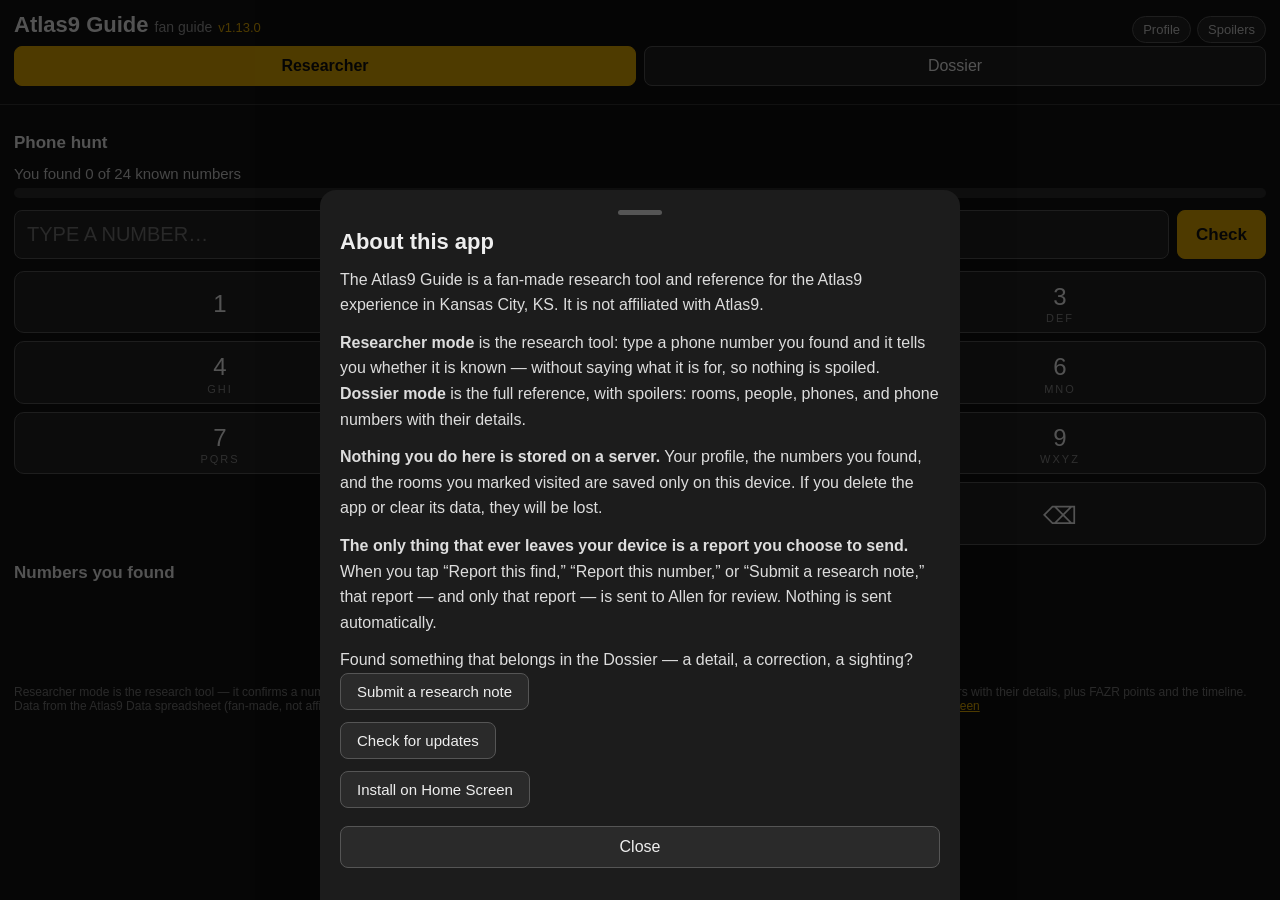
==== commit 36556a46: "Atlas9 app v1.13.0 — FAZR found checkmarks (list circles, detail-sheet button, count line)" ====
--- a/WebApp/V1/index.html
+++ b/WebApp/V1/index.html
@@ -197,7 +197,7 @@
 <div id="sheetWrap"><div id="sheet"></div></div>
 <footer>Researcher mode is the research tool — it confirms a number without saying what it is for. Dossier mode is the full reference (spoilers): rooms, people, phones, and phone numbers with their details, plus FAZR points and the timeline. Data from the Atlas9 Data spreadsheet (fan-made, not affiliated with Atlas9). Rooms: * = official exhibit name from atlas9.com/featured-artists. <button id="aboutBtn">About this app</button> · <button id="installBtn">Install on Home Screen</button></footer>
 <script>
-const APP_VERSION = '1.12.1';
+const APP_VERSION = '1.13.0';
 /* Physical keyboard: desktop browsers have a fine pointer (mouse/trackpad);
    phones and tablets have a coarse pointer (touch) and no keyboard. The hunt
    input stays readonly on touch devices so the on-screen keyboard never pops
@@ -302,6 +302,18 @@
 let foundTelephones = new Set(JSON.parse(localStorage.getItem(FOUND_TEL_KEY) || '[]'));
 function saveFoundTelephones() { localStorage.setItem(FOUND_TEL_KEY, JSON.stringify([...foundTelephones])); }
 function telephoneKey(t) { return t.level + '|' + t.name + '|' + (t.description || ''); }
+/* FAZR points found (v1.13.0, Allen 2026-11-19): per point — several rooms
+   have multiple FAZR points, so the key carries room + type + description
+   (descriptions are distinct within a room). The one blank description
+   (Grayscale Swords) falls back to its index within the room+type group. */
+const FOUND_FAZR_KEY = 'a9-found-fazr';
+let foundFazr = new Set(JSON.parse(localStorage.getItem(FOUND_FAZR_KEY) || '[]'));
+function saveFoundFazr() { localStorage.setItem(FOUND_FAZR_KEY, JSON.stringify([...foundFazr])); }
+function fazrKey(f) {
+  if (f.description) return f.room + '|' + f.type + '|' + f.description;
+  const group = data.fazr.filter(x => x.room === f.room && x.type === f.type);
+  return f.room + '|' + f.type + '|#' + group.indexOf(f);
+}
 /* researcher profile (optional): agent name/handle + contact, stored on the
    phone; prefilled into every report form, and editable per-submission */
 const PROFILE_KEY = 'a9-profile';
@@ -481,7 +493,8 @@
 }
 function fazrItemHTML(f, attrs) {
   const thumb = f.photo ? '<img class="thumb" src="' + esc(f.photo) + '" alt="" loading="lazy">' : '';
-  return '<div class="item"' + attrs + '>' + thumb +
+  const done = foundFazr.has(fazrKey(f));
+  return '<div class="item"' + attrs + '><button class="check' + (done ? ' done' : '') + '" data-k="' + esc(fazrKey(f)) + '" aria-label="Mark found">✓</button>' + thumb +
     '<div class="body"><div class="name">' + esc(f.room) + ' <span class="fazrType">' + esc(f.type) + '</span></div>' +
     '<div class="desc">' + fazrDescHTML(f) + '</div></div></div>';
 }
@@ -835,22 +848,32 @@
    only, for now). The "Submit information" button appears only when the
    builder baked "RESEARCH NEEDED. Submit information." into the
    description (blank description + Research needed?=TRUE) — fazr.json
-   carries no research flag, so the baked text is the signal. */
+   carries no research flag, so the baked text is the signal.
+   "Mark found" button (v1.13.0): same as the telephone sheet's. */
 function fazrSheet(f) {
   const room = data.rooms.find(x => x.name === f.room);
   const photo = f.photo ? '<img class="photo" src="' + esc(f.photo) + '" alt="">' : '';
   const needsResearch = (f.description || '').indexOf('RESEARCH NEEDED') === 0;
   const floorMeta = room && room.level != null ? '<div class="meta">' + floorLabel(room.level) + '</div>' : '';
+  const done = foundFazr.has(fazrKey(f));
   openSheet(
     '<button class="titleLink" id="sheetRoom"><span>' + esc(f.room) + ' <span class="fazrType">' + esc(f.type) + '</span></span><span class="chev">›</span></button>' +
     floorMeta +
     photo +
     '<div class="desc">' + fazrDescHTML(f) + '</div>' +
     (needsResearch ? '<button class="transcriptBtn" id="sheetNote">Submit information</button>' : '') +
-    '<button class="close" id="sheetClose">Close</button>'
+    '<div class="btnRow"><button class="visitBtn' + (done ? ' done' : '') + '" id="sheetFazrFound">' + (done ? '✓ Found' : 'Mark found') + '</button>' +
+    '<button class="close" id="sheetClose">Close</button></div>'
   , false, true);
   document.getElementById('sheetRoom').addEventListener('click', () => {
     if (room) roomSheet(room);
+  });
+  document.getElementById('sheetFazrFound').addEventListener('click', () => {
+    const k = fazrKey(f);
+    if (foundFazr.has(k)) foundFazr.delete(k); else foundFazr.add(k);
+    saveFoundFazr();
+    fazrSheet(f);
+    render();
   });
   const note = document.getElementById('sheetNote');
   if (note) note.addEventListener('click', () => openResearchNote('FAZR: ' + f.room + ' — ' + f.type));
@@ -1268,6 +1291,9 @@
         } else if (kind === 'telephone') {
           if (foundTelephones.has(k)) foundTelephones.delete(k); else foundTelephones.add(k);
           saveFoundTelephones();
+        } else if (kind === 'fazr') {
+          if (foundFazr.has(k)) foundFazr.delete(k); else foundFazr.add(k);
+          saveFoundFazr();
         } else {
           if (foundPhones.has(k)) foundPhones.delete(k); else foundPhones.add(k);
           saveFoundPhones();
@@ -1406,13 +1432,22 @@
     /* FAZR points (v1.11.0): one row per point — room name + type badge +
        description, thumbnail where one exists (Mesmerite only, for now).
        The type filter row above the list filters by type. Tapping a row
-       opens that FAZR point's detail sheet (v1.12.0). No checklist — FAZR
-       points are reference, not a hunt. */
+       opens that FAZR point's detail sheet (v1.12.0). Checkmark circles
+       (v1.13.0) mark points found, like the phone rows. */
     levelFilters.classList.add('hidden');
     fazrTypeFilters.classList.remove('hidden');
     items = data.fazr.filter(f => fazrType === 'all' || f.type === fazrType);
-    count.textContent = items.length + ' of ' + data.fazr.length + ' FAZR points';
+    count.textContent = items.length + ' of ' + data.fazr.length + ' FAZR points · ' + foundFazr.size + ' found';
     list.innerHTML = items.length ? items.map((f, i) => fazrItemHTML(f, ' data-i="' + i + '"')).join('') : '<div class="empty">No FAZR points match.</div>';
+    list.querySelectorAll('.check').forEach(b => {
+      b.addEventListener('click', (e) => {
+        e.stopPropagation();
+        const k = b.dataset.k;
+        if (foundFazr.has(k)) foundFazr.delete(k); else foundFazr.add(k);
+        saveFoundFazr();
+        render();
+      });
+    });
     list.querySelectorAll('.item').forEach(el => {
       el.addEventListener('click', () => fazrSheet(items[+el.dataset.i]));
     });
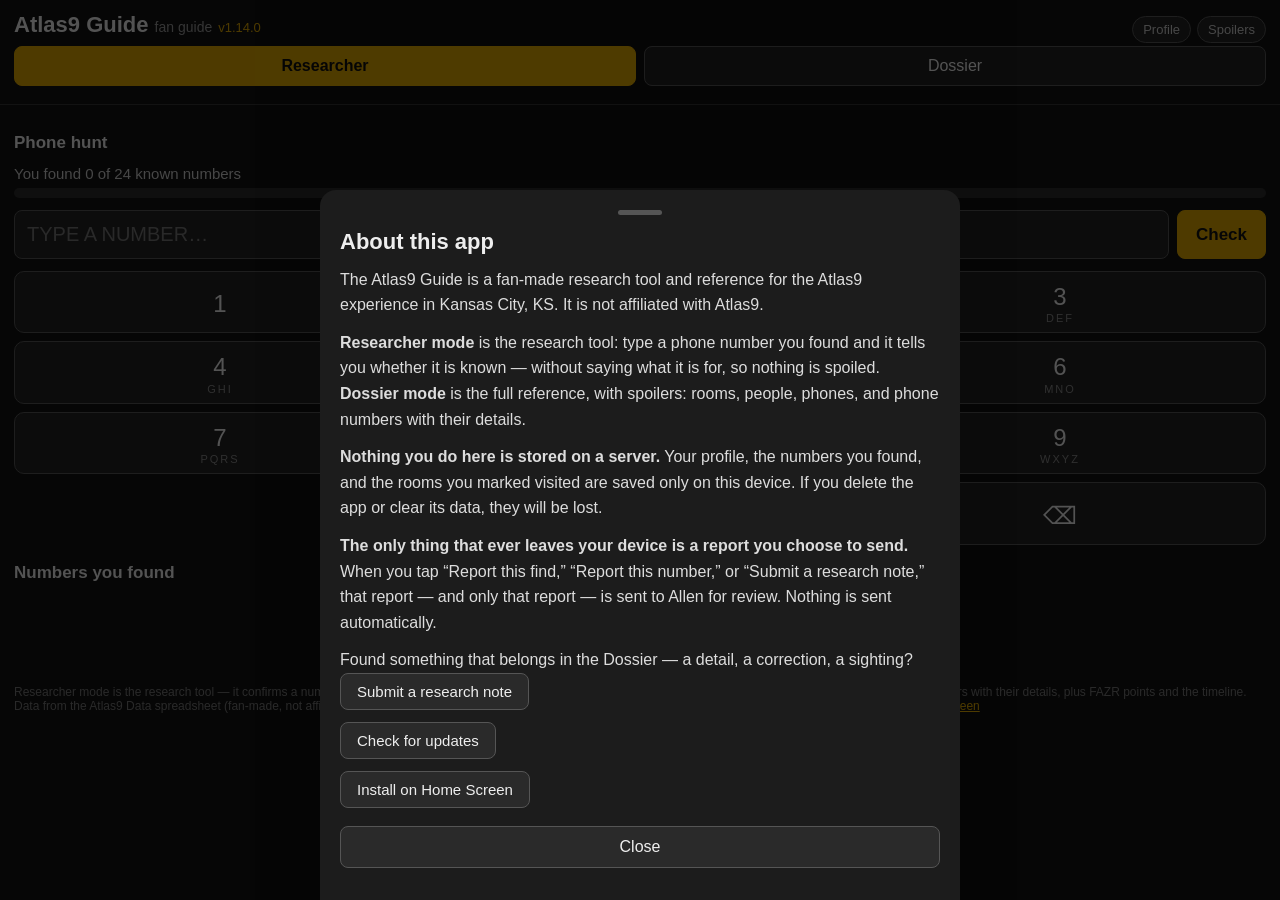
==== commit 80cd1280: "Atlas9 app v1.14.0: spoiler connections (one-way) + Jazz Club <-> Mesmerite public link" ====
--- a/WebApp/V1/index.html
+++ b/WebApp/V1/index.html
@@ -197,7 +197,7 @@
 <div id="sheetWrap"><div id="sheet"></div></div>
 <footer>Researcher mode is the research tool — it confirms a number without saying what it is for. Dossier mode is the full reference (spoilers): rooms, people, phones, and phone numbers with their details, plus FAZR points and the timeline. Data from the Atlas9 Data spreadsheet (fan-made, not affiliated with Atlas9). Rooms: * = official exhibit name from atlas9.com/featured-artists. <button id="aboutBtn">About this app</button> · <button id="installBtn">Install on Home Screen</button></footer>
 <script>
-const APP_VERSION = '1.13.0';
+const APP_VERSION = '1.14.0';
 /* Physical keyboard: desktop browsers have a fine pointer (mouse/trackpad);
    phones and tablets have a coarse pointer (touch) and no keyboard. The hunt
    input stays readonly on touch devices so the on-screen keyboard never pops
@@ -521,8 +521,13 @@
      are distinct in the sheet (Auditorium #9 Lower / Upper since v1.9.5),
      so the first match is the room. A name that matches no room is
      skipped with a console warning (stale sheet name), never a crash.
-     Rooms with no connections show no section. */
-  const conns = (r.connections || []).map(name => {
+     Rooms with no connections show no section.
+     Spoiler connections (v1.14.0): a room's Connections-Spoilers are
+     shown only with spoilers on — omitted entirely with spoilers off,
+     no placeholder, so nothing hints a hidden connection exists. */
+  const connNames = [...(r.connections || [])];
+  if (!noSpoilers) connNames.push(...(r.spoilerConnections || []));
+  const conns = connNames.map(name => {
     const target = data.rooms.find(x => x.name === name);
     if (!target) { console.warn('Connects to: no room named "' + name + '" (from "' + r.name + '")'); return null; }
     return target;
@@ -574,36 +579,70 @@
   });
 }
 /* Wayfinder (v1.10.0, Allen 2026-11-19): directions between rooms.
-   BFS shortest path through the rooms connections graph, treated as
-   undirected (the 3 one-way asymmetries still route both ways).
+   BFS shortest path through the rooms connections graph.
+   Spoiler connections (v1.14.0): when spoilers are off the graph is
+   DIRECTIONAL — a room's public Connections are its outgoing edges only
+   (the 3 one-way sheet asymmetries route one way too), and its
+   Connections-Spoilers are not edges at all. When spoilers are on, the
+   spoiler edges are usable and every edge is added both ways (as before).
    Stairs/Elevator toggle picks which Level-0 connector type a floor
    change may use; Crawls toggle excludes the three crawl rooms.
-   No spoiler gating — every room can be found from other ways (Allen),
-   so any room is a valid destination and may appear in a route. */
+   Headshot Remixer is unreachable as a destination with spoilers off
+   (both its entrances are hidden) — that is expected; the no-route
+   message says to turn spoilers on. */
 const WF_STAIRS = ['Theater Stairs', 'Jazz Club Stairs', 'Scavengers Stairs', 'Stairs (Lobby/Starbot)'];
 const WF_ELEVATOR = ['Elevator (Lobby/Starbot)'];
 const WF_CRAWLS = ['Theater Crawl', 'Hypnotizer Crawl', 'Concession Crawl'];
 /* Wayfinder state is session-only (not persisted): the starting room, the
-   destination, and the two toggles (Stairs default, crawls on default). */
+   destination, and the two toggles (Stairs default, Crawls off default). */
 let wfFrom = null;
 let wfTo = null;
 let wfConnector = 'stairs';
 let wfCrawls = false;
 let wfGraph = null;
-function wfBuildGraph() {
-  wfGraph = new Map();
-  for (const r of data.rooms) wfGraph.set(r.name, new Set());
+function wfBuildGraph(spoilersOn) {
+  const g = new Map();
+  for (const r of data.rooms) g.set(r.name, new Set());
   for (const r of data.rooms) {
     for (const c of (r.connections || [])) {
-      if (!wfGraph.has(c)) continue;
-      wfGraph.get(r.name).add(c);
-      wfGraph.get(c).add(r.name);
+      if (!g.has(c)) continue;
+      g.get(r.name).add(c);
+      if (spoilersOn) g.get(c).add(r.name);
     }
-  }
-}
-/* Returns { path } or { error: 'no-connector' | 'no-crawls' }. With crawls
-   on the graph is fully connected, so a failed BFS with crawls on can only
-   be the connector exclusion; with crawls off it is the crawls. */
+    if (spoilersOn) {
+      for (const c of (r.spoilerConnections || [])) {
+        if (!g.has(c)) continue;
+        g.get(r.name).add(c);
+        g.get(c).add(r.name);
+      }
+    }
+  }
+  return g;
+}
+function wfBFS(graph, from, to, excluded) {
+  const prev = new Map([[from, null]]);
+  const q = [from];
+  while (q.length) {
+    const cur = q.shift();
+    for (const nb of graph.get(cur)) {
+      if (prev.has(nb) || excluded.has(nb)) continue;
+      prev.set(nb, cur);
+      if (nb === to) {
+        const path = [to];
+        let p = cur;
+        while (p !== null) { path.unshift(p); p = prev.get(p); }
+        return path;
+      }
+      q.push(nb);
+    }
+  }
+  return null;
+}
+/* Returns { path } or { error: 'no-connector' | 'no-crawls' | 'no-spoilers' }.
+   With crawls on the graph is fully connected, so a failed BFS with crawls
+   on can only be the connector exclusion; with crawls off it is the crawls.
+   With spoilers off a failed BFS is checked against the full (spoilers-on)
+   graph — if a route exists there, the spoiler exclusion is the blocker. */
 function wfFindRoute(from, to, connector, crawlsOn) {
   if (from === to) return { path: [from] };
   const excluded = new Set();
@@ -614,22 +653,9 @@
     const crawlBlocked = !crawlsOn && (WF_CRAWLS.includes(from) || WF_CRAWLS.includes(to));
     return { error: crawlBlocked ? 'no-crawls' : 'no-connector' };
   }
-  const prev = new Map([[from, null]]);
-  const q = [from];
-  while (q.length) {
-    const cur = q.shift();
-    for (const nb of wfGraph.get(cur)) {
-      if (prev.has(nb) || excluded.has(nb)) continue;
-      prev.set(nb, cur);
-      if (nb === to) {
-        const path = [to];
-        let p = cur;
-        while (p !== null) { path.unshift(p); p = prev.get(p); }
-        return { path };
-      }
-      q.push(nb);
-    }
-  }
+  const path = wfBFS(wfGraph, from, to, excluded);
+  if (path) return { path };
+  if (noSpoilers && wfBFS(wfBuildGraph(true), from, to, excluded)) return { error: 'no-spoilers' };
   return { error: crawlsOn ? 'no-connector' : 'no-crawls' };
 }
 function wfRouteSummary(path) {
@@ -686,7 +712,7 @@
   });
 }
 function renderWayfinder() {
-  if (!wfGraph) wfBuildGraph();
+  wfGraph = wfBuildGraph(!noSpoilers);
   const from = wfFrom;
   let routeHTML = '';
   if (wfTo) {
@@ -716,6 +742,8 @@
     } else {
       const msg = route.error === 'no-crawls'
         ? 'No route without crawls — turn crawls on to see it.'
+        : route.error === 'no-spoilers'
+        ? 'No route with spoilers off — turn spoilers on to see it.'
         : 'No route using ' + (wfConnector === 'stairs' ? 'Stairs' : 'Elevator') + ' — try the other.';
       routeHTML = '<div class="connHead">Route to ' + esc(wfTo.name) + '</div><div class="empty">' + msg + '</div>';
     }
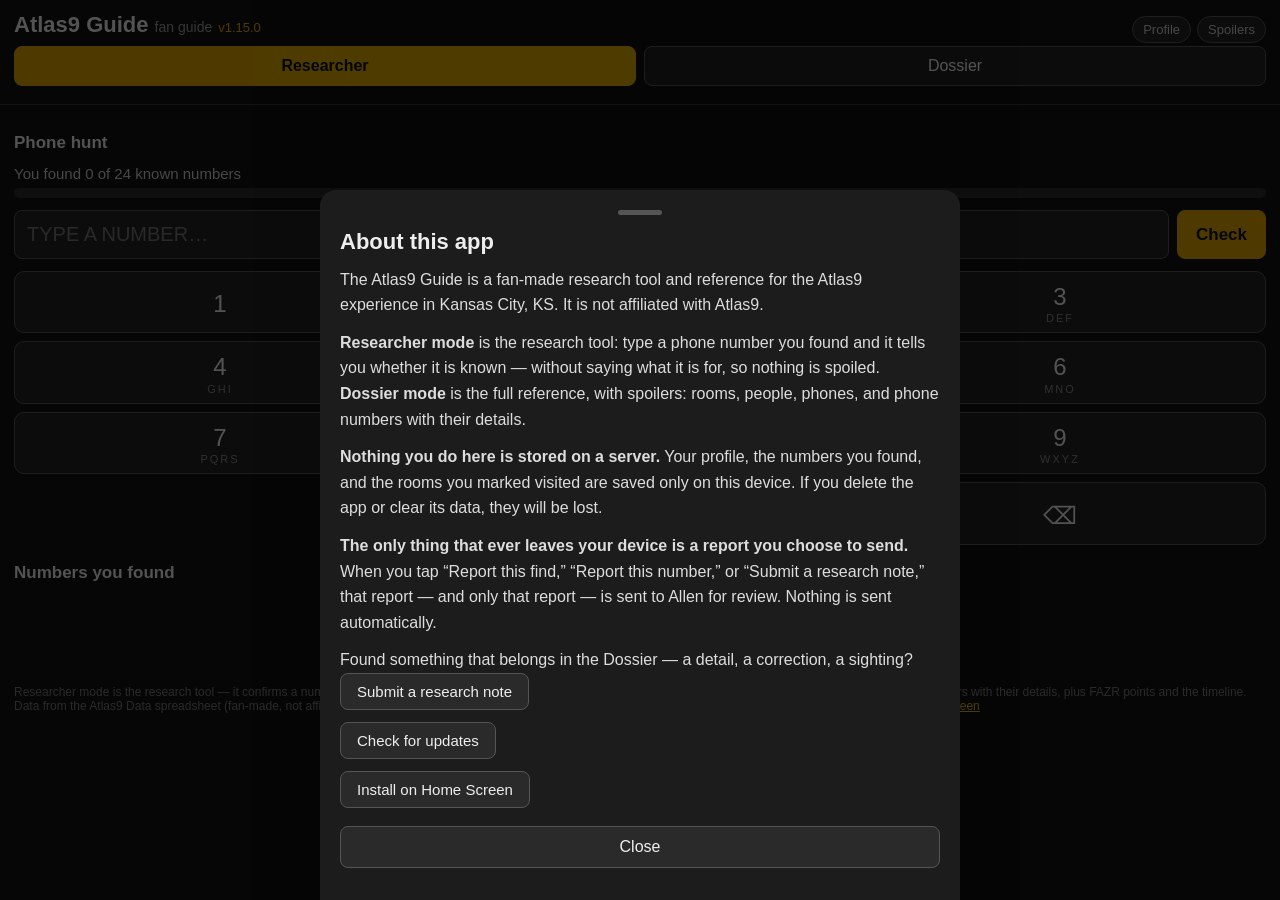
==== commit faca895a: "Atlas9 app v1.15.0: spoiler FAZR points hidden completely when spoilers off (no placeholder)" ====
--- a/WebApp/V1/index.html
+++ b/WebApp/V1/index.html
@@ -197,7 +197,7 @@
 <div id="sheetWrap"><div id="sheet"></div></div>
 <footer>Researcher mode is the research tool — it confirms a number without saying what it is for. Dossier mode is the full reference (spoilers): rooms, people, phones, and phone numbers with their details, plus FAZR points and the timeline. Data from the Atlas9 Data spreadsheet (fan-made, not affiliated with Atlas9). Rooms: * = official exhibit name from atlas9.com/featured-artists. <button id="aboutBtn">About this app</button> · <button id="installBtn">Install on Home Screen</button></footer>
 <script>
-const APP_VERSION = '1.14.0';
+const APP_VERSION = '1.15.0';
 /* Physical keyboard: desktop browsers have a fine pointer (mouse/trackpad);
    phones and tablets have a coarse pointer (touch) and no keyboard. The hunt
    input stays readonly on touch devices so the on-screen keyboard never pops
@@ -477,14 +477,15 @@
   if (noSpoilers && r.spoiler) return '';
   return r.description || '';
 }
-/* FAZR Dossier tab (v1.11.0): one row per FAZR point. A spoiler point shows
-   the same placeholder as the room sheet's FAZR section with spoilers off;
-   the room name and type are public in both modes. A blank description
-   renders blank here — the builder already bakes "RESEARCH NEEDED. Submit
-   information." into the JSON description when Research needed?=TRUE, so
-   by the time the app sees it the rule is already applied. */
+/* FAZR Dossier tab (v1.11.0): one row per FAZR point. Spoiler points
+   (v1.15.0) are hidden entirely with spoilers off — the list, the room
+   sheet's FAZR section and search all exclude them, so this function
+   never sees one in no-spoilers mode and no placeholder is needed.
+   A blank description renders blank here — the builder already bakes
+   "RESEARCH NEEDED. Submit information." into the JSON description when
+   Research needed?=TRUE, so by the time the app sees it the rule is
+   already applied. */
 function fazrDescHTML(f) {
-  if (noSpoilers && f.spoiler) return '<span class="spoilerHidden">FAZR hidden in no-spoilers mode.</span>';
   return esc(f.description || '');
 }
 function fazrMatches(f, needle) {
@@ -538,19 +539,17 @@
         (t.level == null ? '' : '<span class="meta">' + floorLabel(t.level) + '</span>') +
         '<span class="chev">›</span></button>').join('')
     : '';
-  /* "FAZR:" (v1.9.7): FAZR points in this room, from fazr.json. Public
-     points always show type + description; spoiler points show a
-     placeholder with spoilers off, same as room descriptions. Rows are
+  /* "FAZR:" (v1.9.7): FAZR points in this room, from fazr.json. Spoiler
+     points (v1.15.0) are hidden entirely with spoilers off — a hidden
+     FAZR is like a hidden exit, it only shows with spoilers on. If
+     nothing visible remains, the whole FAZR section is omitted. Rows are
      plain (not tappable) — the FAZR detail sheet opens from the FAZR
      list, not from the room sheet. */
-  const roomFazr = (data.fazr || []).filter(f => f.room === r.name);
+  const roomFazr = (data.fazr || []).filter(f => f.room === r.name && (!noSpoilers || !f.spoiler));
   const fazrHTML = roomFazr.length
-    ? '<div class="connHead">FAZR:</div>' + roomFazr.map(f => {
-        const body = (noSpoilers && f.spoiler)
-          ? '<span class="spoilerHidden">FAZR hidden in no-spoilers mode.</span>'
-          : esc((f.type ? f.type + ' — ' : '') + (f.description || ''));
-        return '<div class="fazrRow">' + body + '</div>';
-      }).join('')
+    ? '<div class="connHead">FAZR:</div>' + roomFazr.map(f =>
+        '<div class="fazrRow">' + esc((f.type ? f.type + ' — ' : '') + (f.description || '')) + '</div>'
+      ).join('')
     : '';
   openSheet(
     '<h2>' + esc(r.name) + star + '</h2>' +
@@ -879,6 +878,14 @@
    carries no research flag, so the baked text is the signal.
    "Mark found" button (v1.13.0): same as the telephone sheet's. */
 function fazrSheet(f) {
+  /* (v1.15.0): a spoiler point opened with spoilers off — reachable only
+     via a stale link, since the list, room section and search all hide
+     it — shows nothing about the point: no room, type, description or
+     photo. */
+  if (noSpoilers && f.spoiler) {
+    openSheet('<h2>Hidden FAZR</h2><div class="desc">This FAZR point is hidden. Turn spoilers on to see it.</div><div class="btnRow"><button class="close" id="sheetClose">Close</button></div>', false, true);
+    return;
+  }
   const room = data.rooms.find(x => x.name === f.room);
   const photo = f.photo ? '<img class="photo" src="' + esc(f.photo) + '" alt="">' : '';
   const needsResearch = (f.description || '').indexOf('RESEARCH NEEDED') === 0;
@@ -1242,8 +1249,8 @@
      numbers + FAZR points together, grouped by type. With no term, show
      the current sub-tab's list. A telephone's number is spoiler detail, so
      it is never part of the search text — only its name and description
-     are. A spoiler FAZR point's description is likewise not searchable
-     with spoilers off. */
+     are. A spoiler FAZR point (v1.15.0) is excluded entirely from search
+     results with spoilers off, even on a room-name or type match. */
   if (needle) {
     levelFilters.classList.add('hidden');
     fazrTypeFilters.classList.add('hidden');
@@ -1255,7 +1262,7 @@
     const pp = data.people.filter(p => [p.name, p.description].join(' ').toLowerCase().includes(needle));
     const tel = data.telephones.filter(t => [t.name, t.description].join(' ').toLowerCase().includes(needle));
     const ph = uniqueNumbers().filter(p => numberMatches(p, needle));
-    const fz = data.fazr.filter(f => (fazrType === 'all' || f.type === fazrType) && fazrMatches(f, needle));
+    const fz = data.fazr.filter(f => (!noSpoilers || !f.spoiler) && (fazrType === 'all' || f.type === fazrType) && fazrMatches(f, needle));
     const total = rm.length + pp.length + tel.length + ph.length + fz.length;
     count.textContent = total + ' result' + (total === 1 ? '' : 's') + ' for “' + q.value.trim() + '”';
     let html = '';
@@ -1461,11 +1468,16 @@
        description, thumbnail where one exists (Mesmerite only, for now).
        The type filter row above the list filters by type. Tapping a row
        opens that FAZR point's detail sheet (v1.12.0). Checkmark circles
-       (v1.13.0) mark points found, like the phone rows. */
+       (v1.13.0) mark points found, like the phone rows.
+       Spoiler points (v1.15.0): hidden entirely with spoilers off — the
+       count line counts visible points only, so nothing hints that
+       points are hidden (no "33 of 36"). */
     levelFilters.classList.add('hidden');
     fazrTypeFilters.classList.remove('hidden');
-    items = data.fazr.filter(f => fazrType === 'all' || f.type === fazrType);
-    count.textContent = items.length + ' of ' + data.fazr.length + ' FAZR points · ' + foundFazr.size + ' found';
+    const visibleFazr = data.fazr.filter(f => !noSpoilers || !f.spoiler);
+    items = visibleFazr.filter(f => fazrType === 'all' || f.type === fazrType);
+    const foundVisible = visibleFazr.filter(f => foundFazr.has(fazrKey(f))).length;
+    count.textContent = items.length + ' of ' + visibleFazr.length + ' FAZR points · ' + foundVisible + ' found';
     list.innerHTML = items.length ? items.map((f, i) => fazrItemHTML(f, ' data-i="' + i + '"')).join('') : '<div class="empty">No FAZR points match.</div>';
     list.querySelectorAll('.check').forEach(b => {
       b.addEventListener('click', (e) => {
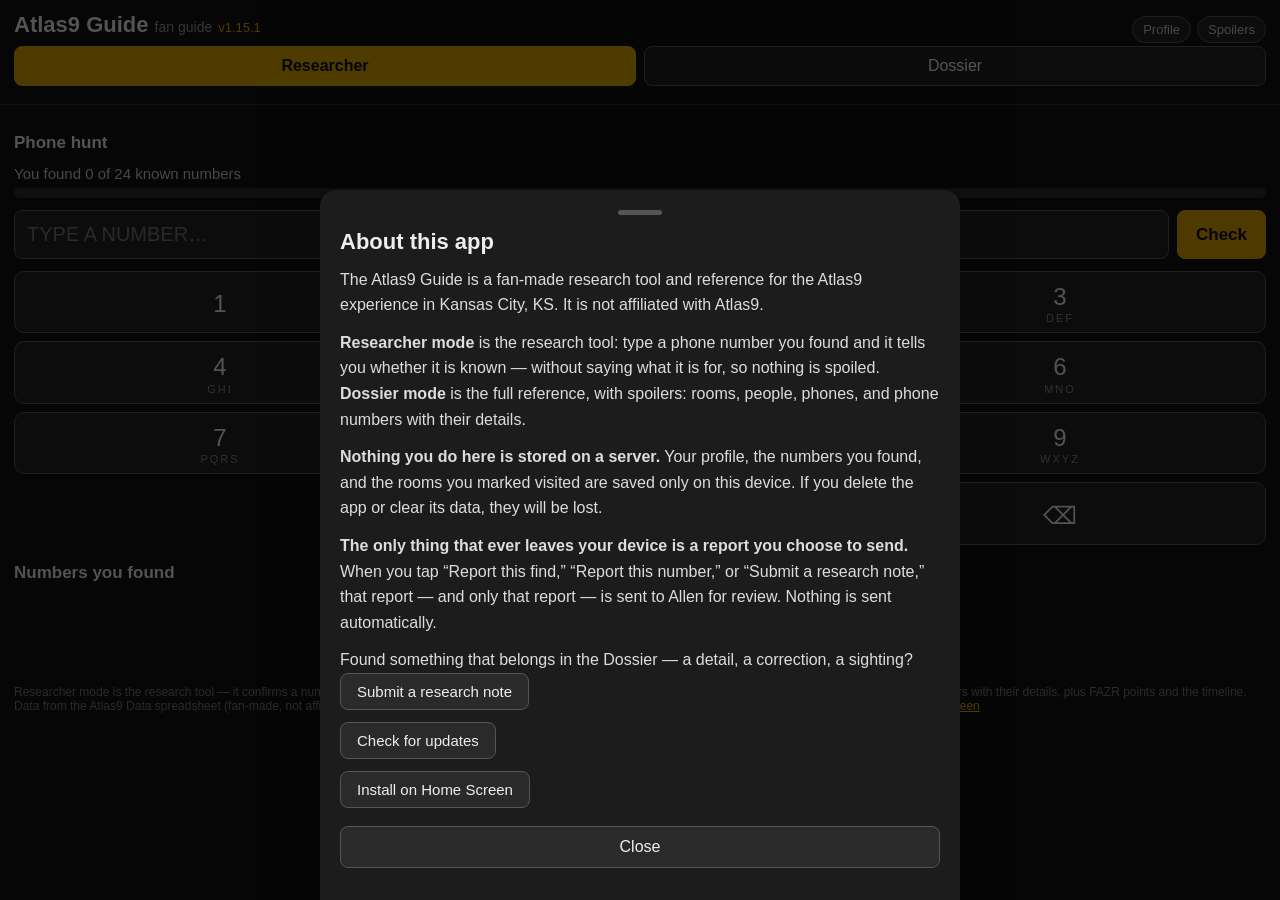
==== commit dd3e662c: "Atlas9 app v1.15.1: Speakereasy is not a spoiler room (only the Projection Room -> Speakereasy conne" ====
--- a/WebApp/V1/index.html
+++ b/WebApp/V1/index.html
@@ -197,7 +197,7 @@
 <div id="sheetWrap"><div id="sheet"></div></div>
 <footer>Researcher mode is the research tool — it confirms a number without saying what it is for. Dossier mode is the full reference (spoilers): rooms, people, phones, and phone numbers with their details, plus FAZR points and the timeline. Data from the Atlas9 Data spreadsheet (fan-made, not affiliated with Atlas9). Rooms: * = official exhibit name from atlas9.com/featured-artists. <button id="aboutBtn">About this app</button> · <button id="installBtn">Install on Home Screen</button></footer>
 <script>
-const APP_VERSION = '1.15.0';
+const APP_VERSION = '1.15.1';
 /* Physical keyboard: desktop browsers have a fine pointer (mouse/trackpad);
    phones and tablets have a coarse pointer (touch) and no keyboard. The hunt
    input stays readonly on touch devices so the on-screen keyboard never pops
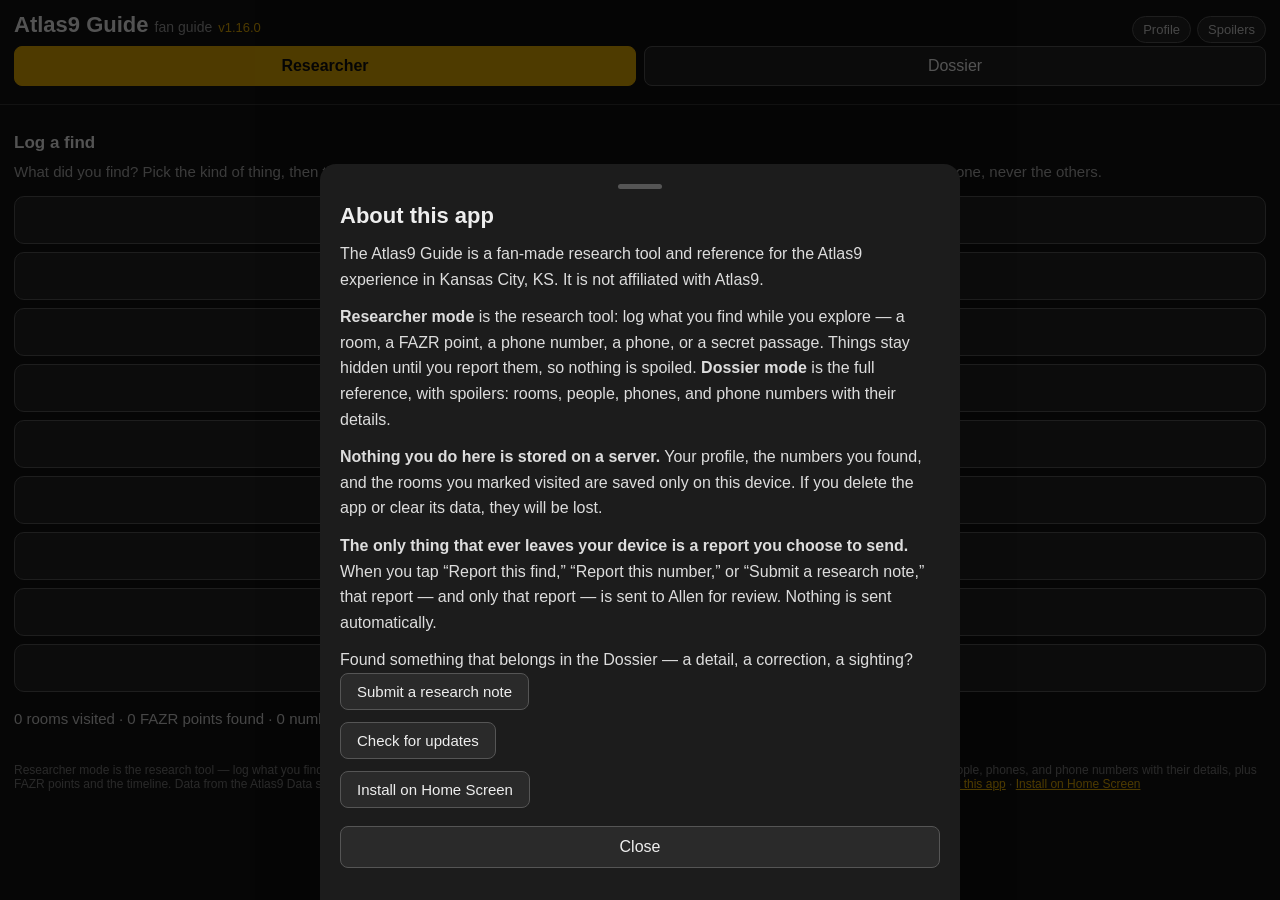
==== commit 715de691: "Atlas9 app v1.16.0 — Researcher mode reworked as Log a Find (room, FAZR types incl. FAZR-Portal, pho" ====
--- a/WebApp/V1/index.html
+++ b/WebApp/V1/index.html
@@ -31,10 +31,11 @@
   .subtabs button { flex: 1; font-size: 15px; padding: 8px 0; border-radius: 8px; border: 1px solid #444; background: #1c1c1c; color: #ccc; cursor: pointer; }
   .subtabs button.on { background: #e0a800; border-color: #e0a800; color: #111; font-weight: bold; }
   .subtabs.hidden { display: none; }
-  /* narrow screens (v1.12.1): wrap the 6 Dossier tabs 3+3 and the 5 FAZR
-     type filters 3+2, all buttons equal width so both rows look even.
-     The 4-button Rooms filter still fits in one row at 390px, so it is
-     left alone. Wide screens keep the single row exactly as before. */
+  /* narrow screens (v1.12.1, updated v1.16.0): wrap the 6 Dossier tabs 3+3
+     and the 6 FAZR type filters 3+3, all buttons equal width so both rows
+     look even. The 4-button Rooms filter still fits in one row at 390px,
+     so it is left alone. Wide screens keep the single row exactly as
+     before. */
   @media (max-width: 600px) {
     .subtabs { flex-wrap: wrap; }
     .subtabs button { flex: 0 0 calc((100% - 16px) / 3); }
@@ -58,6 +59,9 @@
   #sheet h2 .unconf { color: #e0a800; font-weight: normal; font-size: 14px; }
   #sheet .meta { color: #aaa; font-size: 15px; margin: 2px 0; }
   #sheet .desc { margin-top: 12px; font-size: 16px; line-height: 1.55; color: #ddd; }
+  /* spoiler detail (v1.16.0, two-field room model): the hidden thing, shown
+     only with spoilers on — gold left border so it reads as spoiler content. */
+  #sheet .desc.spoilerDetail { border-left: 3px solid #e0a800; padding-left: 12px; }
   #sheet .notes { margin-top: 12px; font-size: 15px; line-height: 1.5; color: #bbb; font-style: italic; }
   #sheet .photo { width: 100%; border-radius: 10px; margin-top: 12px; }
   #sheet .close { display: block; width: 100%; margin-top: 18px; font-size: 16px; padding: 11px 0; border-radius: 8px; border: 1px solid #555; background: #2a2a2a; color: #eee; cursor: pointer; }
@@ -189,15 +193,16 @@
     <button data-fazrtype="Computer">Computer</button>
     <button data-fazrtype="Movie Poster">Movie Poster</button>
     <button data-fazrtype="INTERFAZE">INTERFAZE</button>
+    <button data-fazrtype="FAZR-Portal">FAZR-Portal</button>
   </div>
 </header>
 <div id="updateBar" style="display:none;background:#e0a800;color:#111;font-size:15px;padding:10px 14px;align-items:center;gap:10px;justify-content:space-between"><span>A new version of the guide is available.</span><button id="updateBtn" style="font-size:15px;font-weight:bold;padding:6px 14px;border-radius:8px;border:1px solid #111;background:#111;color:#e0a800;cursor:pointer;white-space:nowrap">Update</button></div>
 <div id="count"></div>
 <div id="list"></div>
 <div id="sheetWrap"><div id="sheet"></div></div>
-<footer>Researcher mode is the research tool — it confirms a number without saying what it is for. Dossier mode is the full reference (spoilers): rooms, people, phones, and phone numbers with their details, plus FAZR points and the timeline. Data from the Atlas9 Data spreadsheet (fan-made, not affiliated with Atlas9). Rooms: * = official exhibit name from atlas9.com/featured-artists. <button id="aboutBtn">About this app</button> · <button id="installBtn">Install on Home Screen</button></footer>
+<footer>Researcher mode is the research tool — log what you find while you explore, and things stay hidden until you report them. Dossier mode is the full reference (spoilers): rooms, people, phones, and phone numbers with their details, plus FAZR points and the timeline. Data from the Atlas9 Data spreadsheet (fan-made, not affiliated with Atlas9). Rooms: * = official exhibit name from atlas9.com/featured-artists. <button id="aboutBtn">About this app</button> · <button id="installBtn">Install on Home Screen</button></footer>
 <script>
-const APP_VERSION = '1.15.1';
+const APP_VERSION = '1.16.0';
 /* Physical keyboard: desktop browsers have a fine pointer (mouse/trackpad);
    phones and tablets have a coarse pointer (touch) and no keyboard. The hunt
    input stays readonly on touch devices so the on-screen keyboard never pops
@@ -212,10 +217,9 @@
 let tab = 'hunt';
 let dossier = 'rooms';
 let level = 'all';
-/* FAZR Dossier tab (v1.11.0): type filter state — 'all' or one of the four
-   types present in fazr.json (FAZR / Computer / Movie Poster / INTERFAZE).
-   Checkpoint and Portal do not exist in the data yet, so they get no
-   filter button. */
+/* FAZR Dossier tab (v1.11.0, updated v1.16.0): type filter state — 'all'
+   or one of the five types present in fazr.json (FAZR / Computer /
+   Movie Poster / INTERFAZE / FAZR-Portal). */
 let fazrType = 'all';
 const VISIT_KEY = 'a9-visited-rooms';
 let visited = new Set(JSON.parse(localStorage.getItem(VISIT_KEY) || '[]'));
@@ -314,8 +318,21 @@
   const group = data.fazr.filter(x => x.room === f.room && x.type === f.type);
   return f.room + '|' + f.type + '|#' + group.indexOf(f);
 }
-/* researcher profile (optional): agent name/handle + contact, stored on the
-   phone; prefilled into every report form, and editable per-submission */
+/* Secret passages found (v1.16.0, Log a Find): a hidden connection you
+   logged — "fromRoom|toRoom" — so Wayfinder can route through it and the
+   room sheet can show it even with spoilers off. Only the passage you
+   found is revealed, never the others. */
+const FOUND_PASSAGES_KEY = 'a9-found-passages';
+let foundPassages = new Set(JSON.parse(localStorage.getItem(FOUND_PASSAGES_KEY) || '[]'));
+function saveFoundPassages() { localStorage.setItem(FOUND_PASSAGES_KEY, JSON.stringify([...foundPassages])); }
+function passageKey(from, to) { return from + '|' + to; }
+/* A spoiler FAZR point is visible when spoilers are on, or when you have
+   logged it (v1.16.0): logging a find reveals just that one point, so it
+   shows in the FAZR list, the room sheet's FAZR section and search even
+   with spoilers off. */
+function fazrVisible(f) {
+  return !noSpoilers || !f.spoiler || foundFazr.has(fazrKey(f));
+}
 const PROFILE_KEY = 'a9-profile';
 let profile = JSON.parse(localStorage.getItem(PROFILE_KEY) || '{}');
 function saveProfile() { localStorage.setItem(PROFILE_KEY, JSON.stringify(profile)); }
@@ -404,7 +421,7 @@
   return '<h2>About this app</h2>' +
     '<div class="aboutBody">' +
     '<p>The Atlas9 Guide is a fan-made research tool and reference for the Atlas9 experience in Kansas City, KS. It is not affiliated with Atlas9.</p>' +
-    '<p><strong>Researcher mode</strong> is the research tool: type a phone number you found and it tells you whether it is known — without saying what it is for, so nothing is spoiled. <strong>Dossier mode</strong> is the full reference, with spoilers: rooms, people, phones, and phone numbers with their details.</p>' +
+    '<p><strong>Researcher mode</strong> is the research tool: log what you find while you explore — a room, a FAZR point, a phone number, a phone, or a secret passage. Things stay hidden until you report them, so nothing is spoiled. <strong>Dossier mode</strong> is the full reference, with spoilers: rooms, people, phones, and phone numbers with their details.</p>' +
     '<p><strong>Nothing you do here is stored on a server.</strong> Your profile, the numbers you found, and the rooms you marked visited are saved only on this device. If you delete the app or clear its data, they will be lost.</p>' +
     '<p><strong>The only thing that ever leaves your device is a report you choose to send.</strong> When you tap “Report this find,” “Report this number,” or “Submit a research note,” that report — and only that report — is sent to Allen for review. Nothing is sent automatically.</p>' +
     '<p>Found something that belongs in the Dossier — a detail, a correction, a sighting? <button id="aboutResearchNote" style="font-size:15px;padding:9px 16px;border-radius:8px;border:1px solid #555;background:#2a2a2a;color:#eee;cursor:pointer">Submit a research note</button></p>' +
@@ -469,13 +486,28 @@
   if (l === 0) return 'Floor 1 & 2';
   return 'Floor ' + l;
 }
+/* Two-field room model (v1.16.0, Allen 2026-11-19): the Description is
+   ALWAYS public — it describes the room so you know if you are in it —
+   and the Spoiler detail shows only with spoilers on. Spoiler? just
+   marks that the room has a secret; it no longer hides the Description. */
 function descFor(r) {
-  if (noSpoilers && r.spoiler) return '<span class="spoilerHidden">Description hidden in no-spoilers mode.</span>';
   return esc(r.description || '');
 }
 function descText(r) {
-  if (noSpoilers && r.spoiler) return '';
   return r.description || '';
+}
+/* Spoiler detail, for the room detail sheet (v1.16.0): rendered only
+   with spoilers on, and only when the room has one. In the list rows the
+   Description alone shows; the detail sheet is where the secret reads. */
+function spoilerDetailHTML(r) {
+  if (noSpoilers || !r.spoilerDetail) return '';
+  return '<div class="desc spoilerDetail"><b>Spoiler:</b> ' + esc(r.spoilerDetail) + '</div>';
+}
+/* Room search haystack (v1.16.0, two-field model): name + public
+   Description + artists always; the Spoiler detail only with spoilers
+   on, so a hidden detail is never findable by search while hidden. */
+function roomSearchHay(r) {
+  return [r.name, descText(r), (r.artists || []).join(' '), (!noSpoilers && r.spoilerDetail ? r.spoilerDetail : '')].join(' ');
 }
 /* FAZR Dossier tab (v1.11.0): one row per FAZR point. Spoiler points
    (v1.15.0) are hidden entirely with spoilers off — the list, the room
@@ -527,7 +559,12 @@
      shown only with spoilers on — omitted entirely with spoilers off,
      no placeholder, so nothing hints a hidden connection exists. */
   const connNames = [...(r.connections || [])];
-  if (!noSpoilers) connNames.push(...(r.spoilerConnections || []));
+  /* Spoiler connections (v1.14.0, updated v1.16.0): shown with spoilers
+     on, or when you have logged that passage (v1.16.0) — a discovered
+     passage is yours to see. Otherwise omitted entirely, no placeholder. */
+  for (const c of (r.spoilerConnections || [])) {
+    if (!noSpoilers || foundPassages.has(passageKey(r.name, c))) connNames.push(c);
+  }
   const conns = connNames.map(name => {
     const target = data.rooms.find(x => x.name === name);
     if (!target) { console.warn('Connects to: no room named "' + name + '" (from "' + r.name + '")'); return null; }
@@ -545,7 +582,7 @@
      nothing visible remains, the whole FAZR section is omitted. Rows are
      plain (not tappable) — the FAZR detail sheet opens from the FAZR
      list, not from the room sheet. */
-  const roomFazr = (data.fazr || []).filter(f => f.room === r.name && (!noSpoilers || !f.spoiler));
+  const roomFazr = (data.fazr || []).filter(f => f.room === r.name && fazrVisible(f));
   const fazrHTML = roomFazr.length
     ? '<div class="connHead">FAZR:</div>' + roomFazr.map(f =>
         '<div class="fazrRow">' + esc((f.type ? f.type + ' — ' : '') + (f.description || '')) + '</div>'
@@ -557,9 +594,11 @@
     (r.official ? '<div class="meta">Official exhibit name</div>' : '') +
     photo +
     '<div class="desc">' + descFor(r) + '</div>' +
+    spoilerDetailHTML(r) +
     connHTML +
     fazrHTML +
     '<button class="transcriptBtn" id="sheetWayfinder">Wayfinder</button>' +
+    '<button class="transcriptBtn" id="sheetLogFind">Log a Find</button>' +
     '<button class="transcriptBtn" id="sheetNote">Submit a research note</button>' +
     '<div class="btnRow"><button class="visitBtn' + (done ? ' done' : '') + '" id="sheetVisit">' + (done ? '✓ Visited' : 'Mark visited') + '</button>' +
     '<button class="close" id="sheetClose">Close</button></div>'
@@ -573,6 +612,20 @@
   });
   document.getElementById('sheetNote').addEventListener('click', () => openResearchNote('Room: ' + r.name));
   document.getElementById('sheetWayfinder').addEventListener('click', () => wayfinderSheet(r));
+  /* Log a Find (v1.16.0): jump to the Researcher screen with this room
+     pre-filled — the room is the master, so the user picks what they
+     found without re-picking the room. */
+  document.getElementById('sheetLogFind').addEventListener('click', () => {
+    tab = 'hunt';
+    document.querySelectorAll('.tabs button').forEach(x => x.classList.remove('on'));
+    document.querySelector('.tabs button[data-tab="hunt"]').classList.add('on');
+    lf.room = r;
+    lf.type = null;
+    lf.step = 'options';
+    lf.msg = '';
+    closeSheet();
+    render();
+  });
   document.querySelectorAll('#sheet .connRow').forEach(b => {
     b.addEventListener('click', () => roomSheet(conns[+b.dataset.ci]));
   });
@@ -616,6 +669,14 @@
       }
     }
   }
+  /* Discovered secret passages (v1.16.0, Log a Find): a passage you
+     logged is a known edge for you even with spoilers off. The reverse
+     direction is already public, so only the discovered direction is
+     added here. */
+  for (const k of foundPassages) {
+    const [a, b] = k.split('|');
+    if (g.has(a) && g.has(b)) g.get(a).add(b);
+  }
   return g;
 }
 function wfBFS(graph, from, to, excluded) {
@@ -815,6 +876,11 @@
     : '';
   const foundIn = foundInHTML(numberSibs(p));
   const is8000 = normNum(p.number) === '8000';
+  /* Detailed number-report path (Allen, 2026-11-19): the number-report
+     form stays for reporting what a number says, for numbers with no
+     recording yet. Log a Find routes new numbers to the research-notes
+     form instead; this button is the detailed path. */
+  const hasRec = numberSibs(p).some(x => x.recording);
   openSheet(
     '<h2>' + esc(p.number) + unconf + '</h2>' +
     descHTML +
@@ -822,6 +888,7 @@
     foundIn +
     (dates ? '<div class="meta">' + esc(dates) + '</div>' : '') +
     '<button class="transcriptBtn" id="sheetNote">Submit a research note</button>' +
+    (hasRec ? '' : '<button class="transcriptBtn" id="sheetReportSays">Report what this number says</button>') +
     (tr && !noSpoilers ? '<button class="transcriptBtn" id="trBtn">Show transcript</button><div class="transcript hidden" id="trText">' + esc(tr) + '</div>' : '') +
     '<div class="btnRow"><button class="visitBtn' + (done ? ' done' : '') + '" id="sheetFound">' + (done ? '✓ Found' : 'Mark found') + '</button>' +
     '<button class="close" id="sheetClose">Close</button></div>'
@@ -834,6 +901,11 @@
     render();
   });
   document.getElementById('sheetNote').addEventListener('click', () => openResearchNote('Phone: ' + p.number + (descs && !noSpoilers ? ' — ' + descs : '')));
+  const reportSays = document.getElementById('sheetReportSays');
+  if (reportSays) reportSays.addEventListener('click', () => {
+    const params = Object.assign({ [FORM_ENTRY.number]: p.number }, profileParams());
+    window.open(formUrlWith(params), '_blank');
+  });
   const trBtn = document.getElementById('trBtn');
   if (trBtn) trBtn.addEventListener('click', () => {
     const t = document.getElementById('trText');
@@ -878,11 +950,11 @@
    carries no research flag, so the baked text is the signal.
    "Mark found" button (v1.13.0): same as the telephone sheet's. */
 function fazrSheet(f) {
-  /* (v1.15.0): a spoiler point opened with spoilers off — reachable only
-     via a stale link, since the list, room section and search all hide
-     it — shows nothing about the point: no room, type, description or
-     photo. */
-  if (noSpoilers && f.spoiler) {
+  /* (v1.15.0, updated v1.16.0): a spoiler point opened with spoilers off
+     — reachable only via a stale link, since the list, room section and
+     search all hide it — shows nothing about the point, UNLESS you have
+     logged it (then it is yours to see: you found it). */
+  if (noSpoilers && f.spoiler && !foundFazr.has(fazrKey(f))) {
     openSheet('<h2>Hidden FAZR</h2><div class="desc">This FAZR point is hidden. Turn spoilers on to see it.</div><div class="btnRow"><button class="close" id="sheetClose">Close</button></div>', false, true);
     return;
   }
@@ -928,7 +1000,7 @@
     const needle = input.value.trim().toLowerCase();
     if (needle.length < 2) { listEl.classList.add('hidden'); listEl.innerHTML = ''; return; }
     const matches = data.rooms.filter(r => {
-      const hay = [r.name, descText(r), (r.artists || []).join(' ')].join(' ').toLowerCase();
+      const hay = roomSearchHay(r).toLowerCase();
       return hay.includes(needle);
     }).slice(0, 8);
     if (!matches.length) { listEl.classList.add('hidden'); listEl.innerHTML = ''; return; }
@@ -994,104 +1066,149 @@
   for (const k of found) if (known[k]) n++;
   return n;
 }
-function foundListHTML() {
-  const known = knownNumbers();
-  const keys = [...found].filter(k => known[k]).sort();
-  if (!keys.length) return '<div class="empty">No numbers found yet — start hunting!</div>';
-  return keys.map(k => {
-    const p = known[k];
-    const unconf = p.confirmed ? '' : ' <span class="unconf">(unconfirmed)</span>';
-    const hasRec = data.phones.some(x => normNum(x.number) === k && x.recording);
-    const hint = hasRec ? '' : ' <span style="color:#e0a800;font-size:13px">· no recording yet</span>';
-    return '<div class="item" data-k="' + k + '"><div class="body"><div class="name">' + esc(p.number) + unconf + hint + '</div></div><button class="delBtn" data-k="' + k + '" aria-label="Remove from found">✕</button></div>';
-  }).join('');
-}
-function attachFoundListTaps() {
-  list.querySelectorAll('#foundList .item').forEach(el => {
-    el.addEventListener('click', () => foundNumberSheet(el.dataset.k));
-  });
-  list.querySelectorAll('#foundList .delBtn').forEach(b => {
-    b.addEventListener('click', (e) => {
-      e.stopPropagation();
-      const k = b.dataset.k;
-      const p = knownNumbers()[k];
-      openSheet(
-        '<h2>Remove this number?</h2>' +
-        '<div class="desc">Remove ' + esc(p ? p.number : k) + ' from the numbers you found? You can find it again with the dial pad.</div>' +
-        '<button id="delConfirm" style="display:block;width:100%;margin-top:18px;font-size:17px;padding:12px 0;border-radius:8px;border:1px solid #c0392b;background:#c0392b;color:#fff;font-weight:bold;cursor:pointer">Remove</button>'
-      );
-      document.getElementById('delConfirm').addEventListener('click', () => {
-        found.delete(k);
-        saveFound();
-        closeSheet();
-        updateFoundList();
+/* Log a Find (v1.16.0, Allen 2026-11-19): the Researcher screen is the
+   logging interface. Pick what you found, then find the room — the room
+   is the master. lf holds the in-progress log: the type, the room
+   (pre-filled from a room sheet, or picked in the flow), and the step.
+   Go back is always available: if you pick a type and don't see what
+   you found, back out and try another type — the room stays picked.
+   Types: Room, the five FAZR types, Phone # (a number), Phone (a
+   physical phone), Secret Passage (a hidden connection). */
+const LF_TYPES = [
+  { id: 'room', label: 'Room' },
+  { id: 'Movie Poster', label: 'Movie Poster' },
+  { id: 'Computer', label: 'Computer' },
+  { id: 'FAZR', label: 'FAZR' },
+  { id: 'INTERFAZE', label: 'INTERFAZE' },
+  { id: 'FAZR-Portal', label: 'FAZR-Portal' },
+  { id: 'phone-number', label: 'Phone #' },
+  { id: 'phone', label: 'Phone' },
+  { id: 'passage', label: 'Secret Passage' },
+];
+const LF_FAZR_TYPES = ['Movie Poster', 'Computer', 'FAZR', 'INTERFAZE', 'FAZR-Portal'];
+let lf = { type: null, room: null, step: 'options', dest: null, msg: '' };
+function lfReset() { lf = { type: null, room: null, step: 'options', dest: null, msg: '' }; }
+/* A report of something new goes to the research-notes form (Allen,
+   2026-11-19: one form for all new-item reports). about = the type,
+   found = what was found (+ notes, when given), where = the room
+   (optional — leave it blank if you don't know it). The number-report
+   form stays for the detailed number-report path in Dossier; Log a Find
+   does not route to it. */
+function openResearchReport(about, found, where, notes) {
+  const params = {};
+  if (about) params[RESEARCH_FORM_ENTRY.about] = about;
+  const foundText = (found || '') + (notes ? ' — ' + notes : '');
+  if (foundText) params[RESEARCH_FORM_ENTRY.found] = foundText;
+  if (where) params[RESEARCH_FORM_ENTRY.where] = where;
+  if (profile.agent) params[RESEARCH_FORM_ENTRY.agent] = profile.agent;
+  if (profile.email) params[RESEARCH_FORM_ENTRY.email] = profile.email;
+  if (profile.text) params[RESEARCH_FORM_ENTRY.text] = profile.text;
+  window.open(researchUrlWith(params), '_blank');
+}
+/* Room search list for the Log a Find flows (v1.16.0): matches by name
+   or description terms (Allen, 2026-11-19) — you search for the room
+   either by known name, which you wouldn't know if you didn't know the
+   room existed yet, or by description terms. Each row shows the name,
+   floor and description so you can recognise a room you can't name. */
+function lfRoomMatchesHTML(needle) {
+  const n = (needle || '').trim().toLowerCase();
+  if (n.length < 2) return '<div class="empty">Type at least 2 characters to search rooms.</div>';
+  const matches = data.rooms.filter(r => roomSearchHay(r).toLowerCase().includes(n)).slice(0, 8);
+  if (!matches.length) return '<div class="empty">No rooms match.</div>';
+  return matches.map(r =>
+    '<button class="connRow" data-lfroom="' + esc(r.name) + '|' + r.level + '"><span class="name">' + esc(r.name) + '</span>' +
+    (r.level == null ? '' : '<span class="meta">' + floorLabel(r.level) + '</span>') +
+    '<span class="chev">›</span></button>' +
+    (r.description ? '<div style="color:#aaa;font-size:14px;padding:0 2px 10px">' + esc(r.description) + '</div>' : '')
+  ).join('');
+}
+function lfRoomPickerHTML(title, hint) {
+  return '<div class="huntBox"><div class="big">' + esc(title) + '</div>' +
+    '<div style="color:#aaa;font-size:15px;line-height:1.5">' + hint + '</div>' +
+    '<input id="lfRoomSearch" type="search" placeholder="Search rooms by name or description…" autocomplete="off" style="width:100%;font-size:18px;padding:10px 12px;border-radius:8px;border:1px solid #555;background:#222;color:#eee;margin-top:12px">' +
+    '<div id="lfRoomList" style="margin-top:6px">' + lfRoomMatchesHTML('') + '</div>' +
+    '<div id="lfRoomNew"></div>' +
+    '<button class="cancelBtn" id="lfBack" style="display:block;width:100%;margin-top:14px;font-size:16px;padding:11px 0;border-radius:8px;border:1px solid #555;background:transparent;color:#ccc;cursor:pointer">← Back</button></div>';
+}
+function lfAttachRoomPicker(onPick) {
+  const search = document.getElementById('lfRoomSearch');
+  const listEl = document.getElementById('lfRoomList');
+  const newEl = document.getElementById('lfRoomNew');
+  function refresh() {
+    listEl.innerHTML = lfRoomMatchesHTML(search.value);
+    listEl.querySelectorAll('[data-lfroom]').forEach(b => {
+      b.addEventListener('click', () => {
+        const parts = b.dataset.lfroom.split('|');
+        const r = data.rooms.find(x => x.name === parts[0] && String(x.level) === parts[1]);
+        if (r) onPick(r);
       });
     });
-  });
-}
-function foundNumberSheet(k) {
-  const known = knownNumbers();
-  const p = known[k];
-  if (!p) return;
-  const rows = data.phones.filter(x => normNum(x.number) === k);
-  const hasRec = rows.some(x => x.recording);
-  const unconf = p.confirmed ? '' : ' <span class="unconf">(unconfirmed)</span>';
-  if (hasRec) {
-    openSheet(
-      '<h2>' + esc(p.number) + unconf + '</h2>' +
-      '<div class="desc">This number has a recording on file.</div>' +
-      foundInHTML(rows)
-    );
-    return;
-  }
-  openSheet(
-    '<h2>' + esc(p.number) + unconf + '</h2>' +
-    '<div class="desc">We do not have a recording for this number yet. If you called it, what did it say?</div>' +
-    foundInHTML(rows) +
-    '<label style="display:block;margin-top:12px;font-size:14px;color:#aaa">What does this number say?<textarea id="saysText" style="width:100%;font-size:16px;padding:10px;border-radius:8px;border:1px solid #555;background:#222;color:#eee;margin-top:4px;font-family:inherit;min-height:70px" placeholder="Describe what you heard when you called it."></textarea></label>' +
-    profileFieldsHTML('fs') +
-    '<button class="submitBtn" id="saysGo">Report what it says</button>'
-  );
-  document.getElementById('saysGo').addEventListener('click', () => {
-    const said = document.getElementById('saysText').value.trim();
-    const pv = profileValues('fs');
-    const params = {};
-    params[FORM_ENTRY.number] = p.number;
-    params[FORM_ENTRY.said] = said;
-    if (pv.agent) params[FORM_ENTRY.agent] = pv.agent;
-    if (pv.email) params[FORM_ENTRY.email] = pv.email;
-    if (pv.text) params[FORM_ENTRY.text] = pv.text;
-    window.open(formUrlWith(params), '_blank');
-  });
-}
-function updateFoundList() {
-  const el = document.getElementById('foundList');
-  if (el) { el.innerHTML = foundListHTML(); attachFoundListTaps(); }
-  const prog = document.querySelector('.progress');
-  if (prog) {
-    const known = knownNumbers();
-    const n = foundCount();
-    const total = Object.keys(known).length;
-    const pct = total ? Math.round(n / total * 100) : 0;
-    prog.innerHTML = 'You found ' + n + ' of ' + total + ' known numbers<div class="bar"><i style="width:' + pct + '%"></i></div>';
-  }
-}
-function refreshHuntClear() {
-  const inp = document.getElementById('huntInput');
-  const c = document.getElementById('huntClear');
-  if (inp && c) c.classList.toggle('hidden', !inp.value);
-}
-function huntHTML() {
-  const known = knownNumbers();
-  const total = Object.keys(known).length;
-  const n = foundCount();
-  const pct = total ? Math.round(n / total * 100) : 0;
+    /* No match and enough text to be a real search: offer to report a
+       room we don't have (v1.16.0) — a new room is a submission, not a
+       checkoff, until we verify and add it. */
+    const needle = search.value.trim();
+    if (needle.length >= 2 && !data.rooms.some(r => roomSearchHay(r).toLowerCase().includes(needle.toLowerCase()))) {
+      newEl.innerHTML = '<div class="result new" style="margin-top:10px"><div class="rtitle">Don’t see it?</div>' +
+        '<div class="rdesc">This room isn’t in the guide yet. You can report it and we’ll check it out.</div>' +
+        '<button class="submitBtn" id="lfNewRoom" style="display:block;width:100%;margin-top:10px;font-size:16px;padding:11px 0;border-radius:8px;border:1px solid #e0a800;background:#e0a800;color:#111;font-weight:bold;cursor:pointer">Report this room</button></div>';
+      document.getElementById('lfNewRoom').addEventListener('click', () => {
+        openResearchReport('Room', needle, '', '');
+      });
+    } else {
+      newEl.innerHTML = '';
+    }
+  }
+  search.addEventListener('input', refresh);
+  document.getElementById('lfBack').addEventListener('click', () => { lf.step = 'options'; lf.type = null; render(); });
+  refresh();
+}
+/* FAZR points of one type in one room, for the Log a Find item step
+   (v1.16.0). A hidden (spoiler) point is listed here when you are logging
+   it — you found it in person, so it is yours to mark. Tapping one marks
+   it found; that also reveals it in the FAZR list and the room sheet
+   from then on (v1.16.0, fazrVisible). */
+function lfFazrItemsHTML(type, room) {
+  const items = data.fazr.filter(f => f.room === room.name && f.type === type);
+  if (!items.length) {
+    return '<div class="empty">No ' + esc(type) + ' recorded in ' + esc(room.name) + ' yet.</div>' +
+      '<div class="result new"><div class="rtitle">Found one we don’t have?</div>' +
+      '<div class="rdesc">If there’s a ' + esc(type) + ' in this room that isn’t listed, report it — it goes to Allen for review.</div>' +
+      '<label style="display:block;margin-top:12px;font-size:14px;color:#aaa">Notes <span style="color:#888">(optional)</span><textarea id="lfNewNotes" placeholder="Where exactly did you find it? What does it look like?"></textarea></label>' +
+      '<button class="submitBtn" id="lfNewFazr" style="display:block;width:100%;margin-top:10px;font-size:16px;padding:11px 0;border-radius:8px;border:1px solid #e0a800;background:#e0a800;color:#111;font-weight:bold;cursor:pointer">Report a new ' + esc(type) + '</button></div>';
+  }
+  return items.map(f => {
+    const done = foundFazr.has(fazrKey(f));
+    return '<div class="item" data-lffazr="' + data.fazr.indexOf(f) + '"><button class="check' + (done ? ' done' : '') + '" data-k="' + esc(fazrKey(f)) + '" aria-label="Mark found">✓</button>' +
+      '<div class="body"><div class="name">' + esc(f.room) + ' <span class="fazrType">' + esc(f.type) + '</span></div>' +
+      '<div class="desc">' + fazrDescHTML(f) + '</div></div></div>';
+  }).join('') +
+    '<div class="result new" style="margin-top:12px"><div class="rtitle">Found a different one?</div>' +
+    '<div class="rdesc">If there’s another ' + esc(type) + ' in this room that isn’t listed, report it.</div>' +
+    '<label style="display:block;margin-top:12px;font-size:14px;color:#aaa">Notes <span style="color:#888">(optional)</span><textarea id="lfNewNotes" placeholder="Where exactly did you find it? What does it look like?"></textarea></label>' +
+    '<button class="submitBtn" id="lfNewFazr" style="display:block;width:100%;margin-top:10px;font-size:16px;padding:11px 0;border-radius:8px;border:1px solid #e0a800;background:#e0a800;color:#111;font-weight:bold;cursor:pointer">Report a new ' + esc(type) + '</button></div>';
+}
+function lfOptionsHTML() {
+  const nRooms = visited.size;
+  const nFazr = foundFazr.size;
+  const nNums = foundCount();
+  const roomLine = lf.room
+    ? '<div style="color:#e0a800;font-size:15px;margin-bottom:10px">Room: <b>' + esc(lf.room.name) + '</b> (' + floorLabel(lf.room.level) + ') · <button id="lfClearRoom" style="background:none;border:none;color:#e0a800;font-size:14px;padding:0;cursor:pointer;text-decoration:underline">change</button></div>'
+    : '';
+  return '<div class="huntBox"><div class="big">Log a find</div>' +
+    '<div style="color:#aaa;font-size:15px;line-height:1.5;margin-bottom:12px">What did you find? Pick the kind of thing, then the room it’s in. Hidden things stay hidden until you report them — logging one reveals just that one, never the others.</div>' +
+    roomLine +
+    LF_TYPES.map(t =>
+      '<button class="transcriptBtn" data-lftype="' + esc(t.id) + '" style="display:block;width:100%;margin-top:8px;font-size:17px;padding:13px 0;border-radius:10px;border:1px solid #555;background:#222;color:#eee;cursor:pointer;text-align:center">' + esc(t.label) + '</button>'
+    ).join('') +
+    '<div class="progress" style="margin-top:18px">' + nRooms + ' rooms visited · ' + nFazr + ' FAZR points found · ' + nNums + ' numbers found</div></div>';
+}
+function lfPhoneHTML() {
   const ro = hasKeyboard ? '' : ' readonly';
-  return '<div class="huntBox"><div class="big">Phone hunt</div>' +
-    '<div class="progress">You found ' + n + ' of ' + total + ' known numbers<div class="bar"><i style="width:' + pct + '%"></i></div></div>' +
+  return '<div class="huntBox"><div class="big">Phone #</div>' +
+    '<div style="color:#aaa;font-size:15px;line-height:1.5">Type the number you found. The keypad pops up to type it, then goes away when you submit or cancel.</div>' +
     '<div style="height:12px"></div>' +
-    '<div class="huntRow"><span class="huntInputWrap"><input id="huntInput" type="text" placeholder="Type a number…"' + ro + ' autocomplete="off" autocapitalize="characters"><button id="huntClear" class="huntClear hidden" aria-label="Clear number">✕</button></span><button id="huntGo">Check</button></div>' +
-    '<div class="dialpad" id="dialpad">' +
+    '<div class="huntRow"><span class="huntInputWrap"><input id="lfPhoneInput" type="text" placeholder="Type a number…"' + ro + ' autocomplete="off" autocapitalize="characters"><button id="lfPhoneClear" class="huntClear hidden" aria-label="Clear number">✕</button></span><button id="lfPhoneGo">Check</button></div>' +
+    '<div class="dialpad" id="lfDialpad">' +
       ['1|', '2|ABC', '3|DEF', '4|GHI', '5|JKL', '6|MNO', '7|PQRS', '8|TUV', '9|WXYZ', '', '0|+', 'back|⌫'].map(d => {
         if (!d) return '<span></span>';
         const parts = d.split('|');
@@ -1099,13 +1216,12 @@
         return '<button data-d="' + parts[0] + '">' + parts[0] + (parts[1] ? '<span class="sub">' + parts[1] + '</span>' : '') + '</button>';
       }).join('') +
     '</div>' +
-    '<div id="huntResult"></div>' +
-    '<div class="big" style="margin-top:18px">Numbers you found</div>' +
-    '<div id="foundList">' + foundListHTML() + '</div></div>';
-}
-function huntCheck(raw) {
+    '<div id="lfPhoneResult"></div>' +
+    '<button class="cancelBtn" id="lfBack" style="display:block;width:100%;margin-top:14px;font-size:16px;padding:11px 0;border-radius:8px;border:1px solid #555;background:transparent;color:#ccc;cursor:pointer">← Back</button></div>';
+}
+function lfPhoneCheck(raw) {
   const k = normNum(raw);
-  const res = document.getElementById('huntResult');
+  const res = document.getElementById('lfPhoneResult');
   if (!k) { res.innerHTML = ''; return; }
   const known = knownNumbers();
   const p = known[k];
@@ -1113,44 +1229,30 @@
     const isNew = !found.has(k);
     found.add(k);
     saveFound();
-    const known = knownNumbers();
     const n = foundCount();
     const total = Object.keys(known).length;
     const unconf = p.confirmed ? '' : ' <span class="unconf">(unconfirmed)</span>';
-    updateFoundList();
     res.innerHTML = '<div class="result good"><div class="rtitle">' + (p.confirmed ? '✓ Confirmed!' : 'Known — but unconfirmed') + '</div>' +
       '<div class="rmeta">' + esc(p.number) + unconf + '</div>' +
       '<div class="rdesc">' + (isNew ? 'Added to your found count.' : 'You already found this one.') + ' ' + n + ' of ' + total + ' found.</div>' +
       foundInHTML(data.phones.filter(x => normNum(x.number) === k)) +
-      '<label>What room did you find it in? <span style="color:#888">(optional)</span><input id="cfRoom" type="text" placeholder="Type a room name, or describe where you are" autocomplete="off"><div class="roomList hidden" id="cfRoomList"></div></label>' +
-      '<label>Any other notes? <span style="color:#888">(optional)</span><textarea id="cfNotes" placeholder="e.g. written on the wall by the projector"></textarea></label>' +
-      profileFieldsHTML('cf') +
-      '<button class="submitBtn" id="cfGo">Report this find</button>' +
-      '<button class="cancelBtn" id="cfCancel">Cancel</button></div>';
-    attachRoomPicker(document.getElementById('cfRoom'), document.getElementById('cfRoomList'));
-    document.getElementById('cfCancel').addEventListener('click', () => {
-      document.getElementById('huntResult').innerHTML = '';
-      const inp = document.getElementById('huntInput');
-      if (inp) inp.value = '';
-      refreshHuntClear();
-    });
-    attachRoomPicker(document.getElementById('cfRoom'), document.getElementById('cfRoomList'));
-    document.getElementById('cfGo').addEventListener('click', () => {
-      const room = document.getElementById('cfRoom').value.trim();
-      const notes = document.getElementById('cfNotes').value.trim();
-      const pv = profileValues('cf');
-      const params = {};
-      params[FORM_ENTRY.number] = p.number;
-      params[FORM_ENTRY.room] = room;
-      params[FORM_ENTRY.said] = notes;
-      if (pv.agent) params[FORM_ENTRY.agent] = pv.agent;
-      if (pv.email) params[FORM_ENTRY.email] = pv.email;
-      if (pv.text) params[FORM_ENTRY.text] = pv.text;
-      window.open(formUrlWith(params), '_blank');
-    });
-    const inp = document.getElementById('huntInput');
+      '<label>What room did you find it in? <span style="color:#888">(optional)</span><input id="lfPhRoom" type="text" placeholder="Type a room name, or leave it blank" autocomplete="off"><div class="roomList hidden" id="lfPhRoomList"></div></label>' +
+      '<label>Any other notes? <span style="color:#888">(optional)</span><textarea id="lfPhNotes" placeholder="e.g. written on the wall by the projector; what it said when you called"></textarea></label>' +
+      profileFieldsHTML('lfph') +
+      '<button class="submitBtn" id="lfPhGo">Report this find</button>' +
+      '<button class="cancelBtn" id="lfPhCancel">Done</button></div>';
+    attachRoomPicker(document.getElementById('lfPhRoom'), document.getElementById('lfPhRoomList'));
+    document.getElementById('lfPhCancel').addEventListener('click', () => { lfReset(); render(); });
+    document.getElementById('lfPhGo').addEventListener('click', () => {
+      const room = document.getElementById('lfPhRoom').value.trim();
+      const notes = document.getElementById('lfPhNotes').value.trim();
+      const pv = profileValues('lfph');
+      openResearchReport('Phone #', p.number, room, notes);
+      if (pv.agent || pv.email || pv.text) { profile = pv; saveProfile(); setProfileBtn(); }
+    });
+    const inp = document.getElementById('lfPhoneInput');
     if (inp) inp.value = '';
-    refreshHuntClear();
+    document.getElementById('lfPhoneClear').classList.add('hidden');
   } else {
     /* Digit-count warning (Allen, 2026-11-18): 23 of the 24 known numbers
        are 6 digits (8000, the voicemail number, is the only 4-digit one —
@@ -1160,50 +1262,238 @@
       res.innerHTML = '<div class="result warn"><div class="rtitle">Double-check this number</div>' +
         '<div class="rmeta">' + esc(raw.trim()) + '</div>' +
         '<div class="rdesc">Currently known numbers appear to be 6 digits, and this one has ' + k.length + '. Are you sure you typed it right?</div>' +
-        '<button class="submitBtn" id="digitGo">Yes — report it</button>' +
-        '<button class="cancelBtn" id="digitFix">No — let me fix it</button></div>';
-      document.getElementById('digitGo').addEventListener('click', () => showNewNumberForm(raw));
-      document.getElementById('digitFix').addEventListener('click', () => { res.innerHTML = ''; });
+        '<button class="submitBtn" id="lfDigitGo">Yes — report it</button>' +
+        '<button class="cancelBtn" id="lfDigitFix">No — let me fix it</button></div>';
+      document.getElementById('lfDigitGo').addEventListener('click', () => lfPhoneNewForm(raw));
+      document.getElementById('lfDigitFix').addEventListener('click', () => { res.innerHTML = ''; });
       return;
     }
-    showNewNumberForm(raw);
-  }
-}
-function showNewNumberForm(raw) {
-  const res = document.getElementById('huntResult');
+    lfPhoneNewForm(raw);
+  }
+}
+function lfPhoneNewForm(raw) {
+  const res = document.getElementById('lfPhoneResult');
   res.innerHTML = '<div class="result new"><div class="rtitle">Not in the guide yet</div>' +
       '<div class="rmeta">' + esc(raw.trim()) + '</div>' +
-      '<div class="rdesc">This number is not in the Telephone Directory. Found something new? Tell us about it — it goes to Allen for review.</div>' +
-      '<label>Which room did you find it in?<input id="subRoom" type="text" placeholder="Type a room name, or describe where you are" autocomplete="off"><div class="roomList hidden" id="subRoomList"></div></label>' +
-      '<label>On what did you find the number?<input id="subOn" type="text" placeholder="e.g. note on wall, business card"></label>' +
-      '<label>What does this number do when you call?<textarea id="subSaid" placeholder="Describe what happens when you call it — what you hear, what it says."></textarea></label>' +
-      profileFieldsHTML('sub') +
-      '<button class="submitBtn" id="subGo">Report this number</button>' +
-      '<button class="cancelBtn" id="subCancel">Cancel</button></div>';
-    attachRoomPicker(document.getElementById('subRoom'), document.getElementById('subRoomList'));
-    document.getElementById('subCancel').addEventListener('click', () => {
-      document.getElementById('huntResult').innerHTML = '';
-      const inp = document.getElementById('huntInput');
-      if (inp) inp.value = '';
-      refreshHuntClear();
-    });
-    attachRoomPicker(document.getElementById('subRoom'), document.getElementById('subRoomList'));
-    document.getElementById('subGo').addEventListener('click', () => {
-      const room = document.getElementById('subRoom').value.trim();
-      const onwhat = document.getElementById('subOn').value.trim();
-      const said = document.getElementById('subSaid').value.trim();
-      const pv = profileValues('sub');
-      const params = {};
-      params[FORM_ENTRY.number] = raw.trim();
-      params[FORM_ENTRY.room] = room;
-      params[FORM_ENTRY.onwhat] = onwhat;
-      params[FORM_ENTRY.said] = said;
-      if (pv.agent) params[FORM_ENTRY.agent] = pv.agent;
-      if (pv.email) params[FORM_ENTRY.email] = pv.email;
-      if (pv.text) params[FORM_ENTRY.text] = pv.text;
-      window.open(formUrlWith(params), '_blank');
-    });
-}
+      '<div class="rdesc">This number is not in the Telephone Directory. Found something new? Tell us about it — it goes to Allen for review. Reporting it doesn’t check it off; it becomes checkable once we verify and add it.</div>' +
+      '<label>Which room did you find it in? <span style="color:#888">(optional)</span><input id="lfNewRoom" type="text" placeholder="Type a room name, or leave it blank" autocomplete="off"><div class="roomList hidden" id="lfNewRoomList"></div></label>' +
+      '<label>What does this number do when you call? <span style="color:#888">(optional)</span><textarea id="lfNewSaid" placeholder="Describe what happens when you call it — what you hear, what it says."></textarea></label>' +
+      profileFieldsHTML('lfnew') +
+      '<button class="submitBtn" id="lfNewGo">Report this number</button>' +
+      '<button class="cancelBtn" id="lfNewCancel">Cancel</button></div>';
+    attachRoomPicker(document.getElementById('lfNewRoom'), document.getElementById('lfNewRoomList'));
+    document.getElementById('lfNewCancel').addEventListener('click', () => { res.innerHTML = ''; });
+    document.getElementById('lfNewGo').addEventListener('click', () => {
+      const room = document.getElementById('lfNewRoom').value.trim();
+      const said = document.getElementById('lfNewSaid').value.trim();
+      const pv = profileValues('lfnew');
+      openResearchReport('Phone #', raw.trim(), room, said);
+      if (pv.agent || pv.email || pv.text) { profile = pv; saveProfile(); setProfileBtn(); }
+    });
+}
+/* Secret Passage (v1.16.0, Allen 2026-11-19): you report the DESTINATION.
+   If you don't know where it goes, you don't really know what it is yet —
+   no partial credit, no "unknown destination" log. If the passage is a
+   known hidden connection, logging it reveals it for you and Wayfinder
+   can use it. If it's a public connection already, it isn't a secret.
+   If it's neither, it's a new passage — report it. */
+function lfPassageResolve(from, to) {
+  if ((from.connections || []).includes(to.name)) {
+    lf.step = 'done';
+    lf.msg = '<div class="result"><div class="rtitle">Already a public connection</div>' +
+      '<div class="rdesc">' + esc(from.name) + ' already connects to ' + esc(to.name) + ' in the open — that’s not a secret passage.</div></div>';
+    render();
+    return;
+  }
+  if ((from.spoilerConnections || []).includes(to.name)) {
+    const k = passageKey(from.name, to.name);
+    const isNew = !foundPassages.has(k);
+    foundPassages.add(k);
+    saveFoundPassages();
+    lf.step = 'done';
+    lf.msg = '<div class="result good"><div class="rtitle">✓ Secret passage found!</div>' +
+      '<div class="rdesc">' + esc(from.name) + ' → ' + esc(to.name) + (isNew ? ' — revealed for you. Wayfinder can now use it, and it shows on the room sheet.' : ' — you already logged this one.') + '</div></div>';
+    render();
+    return;
+  }
+  lf.step = 'done';
+  lf.msg = '<div class="result new"><div class="rtitle">A passage we don’t have</div>' +
+    '<div class="rdesc">' + esc(from.name) + ' → ' + esc(to.name) + ' isn’t in the guide. Report it and we’ll check it out.</div>' +
+    '<label style="display:block;margin-top:12px;font-size:14px;color:#aaa">Notes <span style="color:#888">(optional)</span><textarea id="lfPassNotes" placeholder="What did the passage look like? A door, a curtain, a crawl?"></textarea></label>' +
+    '<button class="submitBtn" id="lfPassGo" style="display:block;width:100%;margin-top:10px;font-size:16px;padding:11px 0;border-radius:8px;border:1px solid #e0a800;background:#e0a800;color:#111;font-weight:bold;cursor:pointer">Report this passage</button></div>';
+  render();
+  document.getElementById('lfPassGo').addEventListener('click', () => {
+    const notes = (document.getElementById('lfPassNotes') || {}).value || '';
+    openResearchReport('Secret Passage', from.name + ' → ' + to.name, from.name, notes.trim());
+  });
+}
+function logFindHTML() {
+  if (lf.step === 'options') return lfOptionsHTML();
+  if (lf.step === 'done') {
+    return '<div class="huntBox">' + lf.msg +
+      '<button class="transcriptBtn" id="lfAgain" style="display:block;width:100%;margin-top:14px;font-size:16px;padding:12px 0;border-radius:8px;border:1px solid #e0a800;background:#e0a800;color:#111;font-weight:bold;cursor:pointer">Log another find</button>' +
+      '<button class="cancelBtn" id="lfBack" style="display:block;width:100%;margin-top:10px;font-size:16px;padding:11px 0;border-radius:8px;border:1px solid #555;background:transparent;color:#ccc;cursor:pointer">← Back to options</button></div>';
+  }
+  if (lf.step === 'phone-number') return lfPhoneHTML();
+  if (lf.step === 'room') {
+    return lfRoomPickerHTML(
+      lf.type === 'room' ? 'Room' : 'Which room?',
+      lf.type === 'room'
+        ? 'Search for the room you’re in, by name or by what it looks like. Tapping it marks it visited.'
+        : 'Search for the room you’re in, by name or by what it looks like. The room stays picked if you go back and try another kind of find.'
+    );
+  }
+  if (lf.step === 'dest') {
+    return lfRoomPickerHTML(
+      'What room does it connect with?',
+      'You found a secret passage in <b>' + esc(lf.room.name) + '</b>. Pick the room it goes to — by name, or by what it looks like. You have to name the destination to get credit: if you don’t know where it goes, you don’t really know what it is yet.'
+    );
+  }
+  /* items step: FAZR types and Phone in the picked room. */
+  if (lf.step === 'items') {
+    const room = lf.room;
+    let body = '';
+    if (LF_FAZR_TYPES.includes(lf.type)) {
+      body = lfFazrItemsHTML(lf.type, room);
+    } else if (lf.type === 'phone') {
+      const phones = data.telephones.filter(t => t.name === room.name);
+      if (!phones.length) {
+        body = '<div class="empty">No phone recorded in ' + esc(room.name) + ' yet.</div>' +
+          '<div class="result new"><div class="rtitle">Found a phone we don’t have?</div>' +
+          '<div class="rdesc">If there’s a phone in this room that isn’t listed, report it — it goes to Allen for review.</div>' +
+          '<label style="display:block;margin-top:12px;font-size:14px;color:#aaa">Notes <span style="color:#888">(optional)</span><textarea id="lfNewNotes" placeholder="What does the phone look like? Where exactly is it?"></textarea></label>' +
+          '<button class="submitBtn" id="lfNewPhone" style="display:block;width:100%;margin-top:10px;font-size:16px;padding:11px 0;border-radius:8px;border:1px solid #e0a800;background:#e0a800;color:#111;font-weight:bold;cursor:pointer">Report a new phone</button></div>';
+      } else {
+        body = phones.map(t => {
+          const done = foundTelephones.has(telephoneKey(t));
+          return '<div class="item" data-lftel="' + esc(telephoneKey(t)) + '"><button class="check' + (done ? ' done' : '') + '" data-k="' + esc(telephoneKey(t)) + '" aria-label="Mark found">✓</button>' +
+            '<div class="body"><div class="name">' + esc(t.name) + '</div>' +
+            '<div class="meta">Floor ' + t.level + ' · ' + esc(t.description || '') + '</div></div></div>';
+        }).join('') +
+          '<div class="result new" style="margin-top:12px"><div class="rtitle">Found a different phone?</div>' +
+          '<div class="rdesc">If there’s another phone in this room that isn’t listed, report it.</div>' +
+          '<label style="display:block;margin-top:12px;font-size:14px;color:#aaa">Notes <span style="color:#888">(optional)</span><textarea id="lfNewNotes" placeholder="What does the phone look like? Where exactly is it?"></textarea></label>' +
+          '<button class="submitBtn" id="lfNewPhone" style="display:block;width:100%;margin-top:10px;font-size:16px;padding:11px 0;border-radius:8px;border:1px solid #e0a800;background:#e0a800;color:#111;font-weight:bold;cursor:pointer">Report a new phone</button></div>';
+      }
+    }
+    return '<div class="huntBox"><div class="big">' + esc(lf.type === 'phone' ? 'Phone' : lf.type) + ' in ' + esc(room.name) + '</div>' +
+      body +
+      '<button class="cancelBtn" id="lfBack" style="display:block;width:100%;margin-top:14px;font-size:16px;padding:11px 0;border-radius:8px;border:1px solid #555;background:transparent;color:#ccc;cursor:pointer">← Back</button></div>';
+  }
+  return lfOptionsHTML();
+}
+function lfAttach() {
+  if (lf.step === 'options') {
+    const clearBtn = document.getElementById('lfClearRoom');
+    if (clearBtn) clearBtn.addEventListener('click', () => { lf.room = null; render(); });
+    document.querySelectorAll('[data-lftype]').forEach(b => {
+      b.addEventListener('click', () => {
+        lf.type = b.dataset.lftype;
+        lf.dest = null;
+        lf.msg = '';
+        if (lf.type === 'phone-number') { lf.step = 'phone-number'; render(); return; }
+        if (lf.room) { lf.step = 'items'; render(); return; }
+        lf.step = 'room';
+        render();
+      });
+    });
+    return;
+  }
+  if (lf.step === 'done') {
+    document.getElementById('lfAgain').addEventListener('click', () => { lfReset(); render(); });
+    document.getElementById('lfBack').addEventListener('click', () => { lf.step = 'options'; lf.type = null; lf.msg = ''; render(); });
+    return;
+  }
+  if (lf.step === 'phone-number') {
+    const inp = document.getElementById('lfPhoneInput');
+    const go = document.getElementById('lfPhoneGo');
+    const run = () => lfPhoneCheck(inp.value);
+    go.addEventListener('click', run);
+    inp.addEventListener('keydown', (e) => { if (e.key === 'Enter') run(); });
+    if (hasKeyboard) inp.addEventListener('input', () => {
+      const clean = inp.value.toUpperCase().replace(/[^0-9A-Z-]/g, '');
+      if (clean !== inp.value) inp.value = clean;
+      document.getElementById('lfPhoneClear').classList.toggle('hidden', !inp.value);
+    });
+    document.getElementById('lfPhoneClear').addEventListener('click', () => {
+      inp.value = '';
+      document.getElementById('lfPhoneResult').innerHTML = '';
+      document.getElementById('lfPhoneClear').classList.add('hidden');
+    });
+    document.querySelectorAll('#lfDialpad button').forEach(b => {
+      b.addEventListener('click', () => {
+        const d = b.dataset.d;
+        if (d === 'back') inp.value = inp.value.slice(0, -1);
+        else inp.value += d;
+        document.getElementById('lfPhoneClear').classList.toggle('hidden', !inp.value);
+      });
+    });
+    document.getElementById('lfBack').addEventListener('click', () => { lf.step = 'options'; lf.type = null; render(); });
+    return;
+  }
+  if (lf.step === 'room') {
+    lfAttachRoomPicker((r) => {
+      if (lf.type === 'room') {
+        const k = roomKey(r);
+        const isNew = !visited.has(k);
+        visited.add(k);
+        saveVisited();
+        lf.step = 'done';
+        lf.msg = '<div class="result good"><div class="rtitle">✓ ' + esc(r.name) + ' marked visited</div>' +
+          '<div class="rdesc">' + (isNew ? 'Added to your visited rooms.' : 'You already marked this one visited.') + '</div></div>';
+        render();
+        return;
+      }
+      if (lf.type === 'passage') { lf.room = r; lf.step = 'dest'; render(); return; }
+      lf.room = r;
+      lf.step = 'items';
+      render();
+    });
+    return;
+  }
+  if (lf.step === 'dest') {
+    lfAttachRoomPicker((r) => {
+      lf.dest = r;
+      lfPassageResolve(lf.room, r);
+    });
+    return;
+  }
+  if (lf.step === 'items') {
+    document.getElementById('lfBack').addEventListener('click', () => { lf.step = 'options'; lf.type = null; render(); });
+    /* FAZR rows: tap the row (or its checkmark) to mark the point found.
+       A hidden point you log is revealed for you from then on. */
+    list.querySelectorAll('[data-lffazr]').forEach(el => {
+      el.addEventListener('click', (e) => {
+        const f = data.fazr[+el.dataset.lffazr];
+        if (!f) return;
+        const k = fazrKey(f);
+        if (foundFazr.has(k)) foundFazr.delete(k); else foundFazr.add(k);
+        saveFoundFazr();
+        render();
+      });
+    });
+    list.querySelectorAll('[data-lftel]').forEach(el => {
+      el.addEventListener('click', (e) => {
+        const k = el.dataset.lftel;
+        if (foundTelephones.has(k)) foundTelephones.delete(k); else foundTelephones.add(k);
+        saveFoundTelephones();
+        render();
+      });
+    });
+    const newFazr = document.getElementById('lfNewFazr');
+    if (newFazr) newFazr.addEventListener('click', () => {
+      const notes = (document.getElementById('lfNewNotes') || {}).value || '';
+      openResearchReport(lf.type, '', lf.room.name, notes.trim());
+    });
+    const newPhone = document.getElementById('lfNewPhone');
+    if (newPhone) newPhone.addEventListener('click', () => {
+      const notes = (document.getElementById('lfNewNotes') || {}).value || '';
+      openResearchReport('Phone', '', lf.room.name, notes.trim());
+    });
+    return;
+  }
+}
+
 
 function render() {
   const needle = q.value.trim().toLowerCase();
@@ -1214,32 +1504,8 @@
     fazrTypeFilters.classList.add('hidden');
     dossierTabs.classList.add('hidden');
     count.textContent = '';
-    list.innerHTML = huntHTML();
-    attachFoundListTaps();
-    const inp = document.getElementById('huntInput');
-    const go = document.getElementById('huntGo');
-    const run = () => huntCheck(inp.value);
-    go.addEventListener('click', run);
-    inp.addEventListener('keydown', (e) => { if (e.key === 'Enter') run(); });
-    if (hasKeyboard) inp.addEventListener('input', () => {
-      const clean = inp.value.toUpperCase().replace(/[^0-9A-Z-]/g, '');
-      if (clean !== inp.value) inp.value = clean;
-      refreshHuntClear();
-    });
-    document.getElementById('huntClear').addEventListener('click', () => {
-      inp.value = '';
-      document.getElementById('huntResult').innerHTML = '';
-      refreshHuntClear();
-    });
-    document.querySelectorAll('#dialpad button').forEach(b => {
-      b.addEventListener('click', () => {
-        const d = b.dataset.d;
-        if (d === 'back') inp.value = inp.value.slice(0, -1);
-        else inp.value += d;
-        refreshHuntClear();
-      });
-    });
-    refreshHuntClear();
+    list.innerHTML = logFindHTML();
+    lfAttach();
     return;
   }
   q.classList.remove('hidden');
@@ -1257,12 +1523,12 @@
     const rm = data.rooms.filter(r => {
       if (level === 'visited') { if (!visited.has(roomKey(r))) return false; }
       else if (level !== 'all' && String(r.level) !== level && r.level !== 0) return false;
-      return [r.name, descText(r), (r.artists || []).join(' ')].join(' ').toLowerCase().includes(needle);
+      return roomSearchHay(r).toLowerCase().includes(needle);
     });
     const pp = data.people.filter(p => [p.name, p.description].join(' ').toLowerCase().includes(needle));
     const tel = data.telephones.filter(t => [t.name, t.description].join(' ').toLowerCase().includes(needle));
     const ph = uniqueNumbers().filter(p => numberMatches(p, needle));
-    const fz = data.fazr.filter(f => (!noSpoilers || !f.spoiler) && (fazrType === 'all' || f.type === fazrType) && fazrMatches(f, needle));
+    const fz = data.fazr.filter(f => fazrVisible(f) && (fazrType === 'all' || f.type === fazrType) && fazrMatches(f, needle));
     const total = rm.length + pp.length + tel.length + ph.length + fz.length;
     count.textContent = total + ' result' + (total === 1 ? '' : 's') + ' for “' + q.value.trim() + '”';
     let html = '';
@@ -1474,7 +1740,7 @@
        points are hidden (no "33 of 36"). */
     levelFilters.classList.add('hidden');
     fazrTypeFilters.classList.remove('hidden');
-    const visibleFazr = data.fazr.filter(f => !noSpoilers || !f.spoiler);
+    const visibleFazr = data.fazr.filter(f => fazrVisible(f));
     items = visibleFazr.filter(f => fazrType === 'all' || f.type === fazrType);
     const foundVisible = visibleFazr.filter(f => foundFazr.has(fazrKey(f))).length;
     count.textContent = items.length + ' of ' + visibleFazr.length + ' FAZR points · ' + foundVisible + ' found';
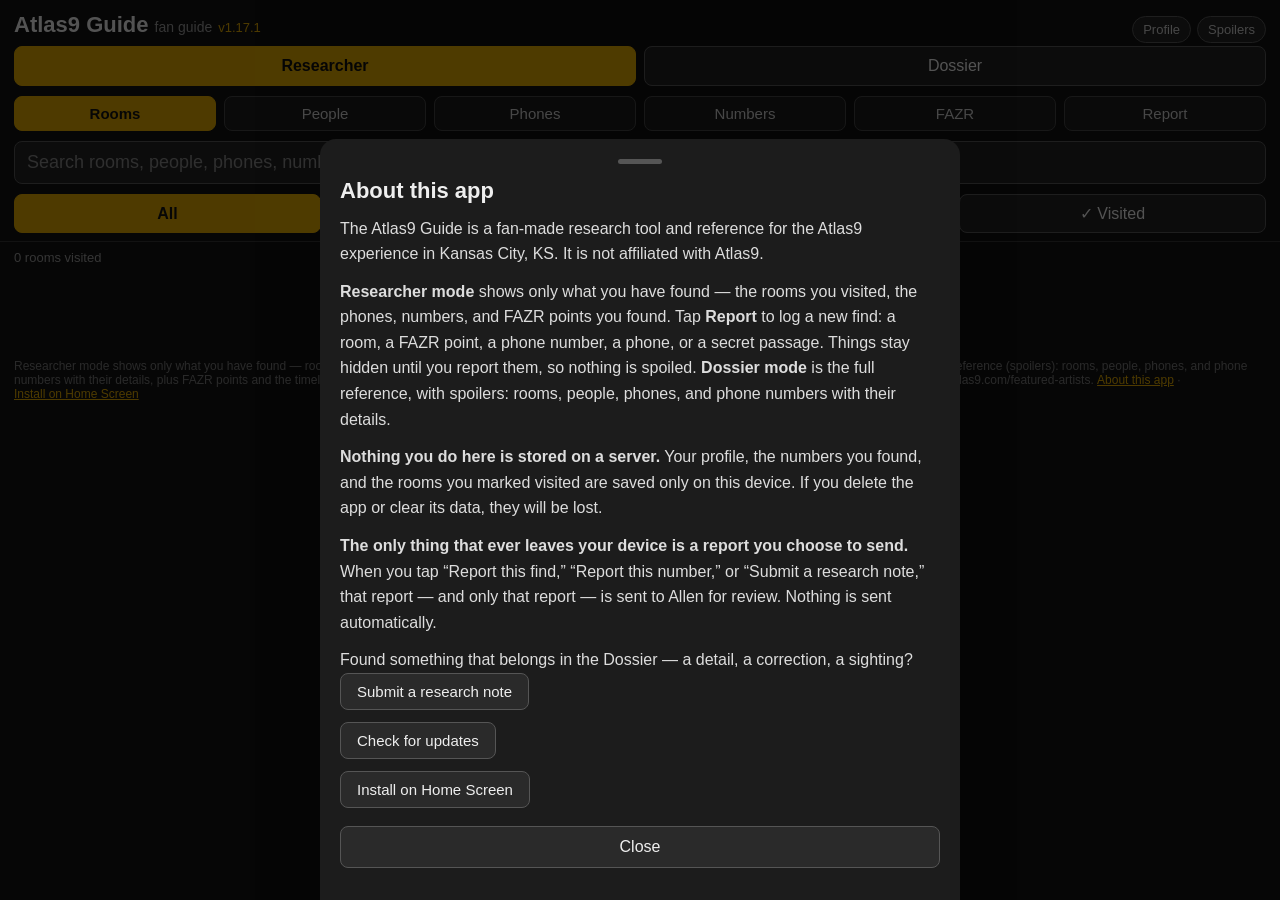
==== commit 789442aa: "Atlas9 app v1.17.0 + v1.17.1 — Researcher found-lists with Report screen and return-to-category, num" ====
--- a/WebApp/V1/index.html
+++ b/WebApp/V1/index.html
@@ -22,7 +22,13 @@
   .tabs { display: flex; gap: 8px; margin-bottom: 10px; }
   .tabs button { flex: 1; font-size: 16px; padding: 10px 0; border-radius: 8px; border: 1px solid #555; background: #222; color: #eee; cursor: pointer; }
   .tabs button.on { background: #e0a800; border-color: #e0a800; color: #111; font-weight: bold; }
-  #q { width: 100%; font-size: 18px; padding: 10px 12px; border-radius: 8px; border: 1px solid #555; background: #222; color: #eee; }
+  #q { width: 100%; font-size: 18px; padding: 10px 38px 10px 12px; border-radius: 8px; border: 1px solid #555; background: #222; color: #eee; }
+  /* search clear buttons (v1.17.1): an explicit x at the right of every
+     search box — the native type=search clear button does not reliably
+     appear in the installed (standalone) app, so each box gets its own. */
+  .searchWrap { position: relative; display: block; }
+  .searchClear { position: absolute; right: 6px; top: 50%; transform: translateY(-50%); border: none; background: transparent; color: #999; font-size: 20px; cursor: pointer; padding: 4px 10px; }
+  .searchClear.hidden { display: none; }
   #q::placeholder { color: #888; }
   .filters { display: flex; gap: 8px; margin-top: 10px; }
   .filters button { flex: 1; font-size: 16px; padding: 9px 0; border-radius: 8px; border: 1px solid #555; background: #222; color: #eee; cursor: pointer; }
@@ -177,10 +183,11 @@
     <button data-dossier="people">People</button>
     <button data-dossier="phones">Phones</button>
     <button data-dossier="numbers">Numbers</button>
+    <button data-dossier="fazr">FAZR</button>
     <button data-dossier="timeline">Timeline</button>
-    <button data-dossier="fazr">FAZR</button>
+    <button data-dossier="report">Report</button>
   </div>
-  <input id="q" type="search" placeholder="Search…" autocomplete="off">
+  <span class="searchWrap"><input id="q" type="search" placeholder="Search…" autocomplete="off"><button id="qClear" class="searchClear hidden" aria-label="Clear search">✕</button></span>
   <div class="filters" id="levelFilters">
     <button data-level="all" class="on">All</button>
     <button data-level="1">Floor 1</button>
@@ -200,9 +207,9 @@
 <div id="count"></div>
 <div id="list"></div>
 <div id="sheetWrap"><div id="sheet"></div></div>
-<footer>Researcher mode is the research tool — log what you find while you explore, and things stay hidden until you report them. Dossier mode is the full reference (spoilers): rooms, people, phones, and phone numbers with their details, plus FAZR points and the timeline. Data from the Atlas9 Data spreadsheet (fan-made, not affiliated with Atlas9). Rooms: * = official exhibit name from atlas9.com/featured-artists. <button id="aboutBtn">About this app</button> · <button id="installBtn">Install on Home Screen</button></footer>
+<footer>Researcher mode shows only what you have found — rooms visited, phones, numbers, and FAZR points found — with a Report button to log new finds. Dossier mode is the full reference (spoilers): rooms, people, phones, and phone numbers with their details, plus FAZR points and the timeline. Data from the Atlas9 Data spreadsheet (fan-made, not affiliated with Atlas9). Rooms: * = official exhibit name from atlas9.com/featured-artists. <button id="aboutBtn">About this app</button> · <button id="installBtn">Install on Home Screen</button></footer>
 <script>
-const APP_VERSION = '1.16.0';
+const APP_VERSION = '1.17.1';
 /* Physical keyboard: desktop browsers have a fine pointer (mouse/trackpad);
    phones and tablets have a coarse pointer (touch) and no keyboard. The hunt
    input stays readonly on touch devices so the on-screen keyboard never pops
@@ -228,6 +235,27 @@
 if (visited.has('1|Film Reel Storage')) { visited.delete('1|Film Reel Storage'); visited.add('2|Film Reel Storage'); saveVisited(); }
 function roomKey(r) { return r.level + '|' + r.name; }
 function saveVisited() { localStorage.setItem(VISIT_KEY, JSON.stringify([...visited])); }
+/* Counts that survive renames (v1.17.1): a visited/found key is only
+   counted when it still resolves to a current room, telephone or FAZR
+   point — a renamed room (or a reworded FAZR description) orphans its
+   old key, and the raw set size reads high, as the v1.17.0 browser
+   check showed ("2 rooms visited" with only Lobby listed). Stale keys
+   are NOT deleted — a future rename back would revive them. */
+function visitedCount() {
+  let n = 0;
+  visited.forEach(k => { if (data.rooms.some(r => roomKey(r) === k)) n++; });
+  return n;
+}
+function foundFazrCount() {
+  let n = 0;
+  foundFazr.forEach(k => { if (data.fazr.some(f => fazrKey(f) === k)) n++; });
+  return n;
+}
+function foundTelephonesCount() {
+  let n = 0;
+  foundTelephones.forEach(k => { if (data.telephones.some(t => telephoneKey(t) === k)) n++; });
+  return n;
+}
 /* Spoilers always start OFF on every launch (Allen, 2026-11-18) — the toggle
    still works within a session, but the on-state is never remembered. */
 let noSpoilers = true;
@@ -294,7 +322,7 @@
   const unconf = p.confirmed ? '' : ' <span class="unconf">(unconfirmed)</span>';
   const desc = !noSpoilers ? numberDescs(p).join(' · ') : '';
   const needs = numberNeeds(p);
-  const done = foundPhones.has(phoneKey(p));
+  const done = numberFound(p);
   return '<div class="body"><div class="name">' + esc(p.number) + unconf + '</div>' +
     (desc ? '<div class="meta">' + esc(desc) + '</div>' : '') +
     (needs ? '<div class="meta">' + esc(needs) + '</div>' : '') +
@@ -421,7 +449,7 @@
   return '<h2>About this app</h2>' +
     '<div class="aboutBody">' +
     '<p>The Atlas9 Guide is a fan-made research tool and reference for the Atlas9 experience in Kansas City, KS. It is not affiliated with Atlas9.</p>' +
-    '<p><strong>Researcher mode</strong> is the research tool: log what you find while you explore — a room, a FAZR point, a phone number, a phone, or a secret passage. Things stay hidden until you report them, so nothing is spoiled. <strong>Dossier mode</strong> is the full reference, with spoilers: rooms, people, phones, and phone numbers with their details.</p>' +
+    '<p><strong>Researcher mode</strong> shows only what you have found — the rooms you visited, the phones, numbers, and FAZR points you found. Tap <strong>Report</strong> to log a new find: a room, a FAZR point, a phone number, a phone, or a secret passage. Things stay hidden until you report them, so nothing is spoiled. <strong>Dossier mode</strong> is the full reference, with spoilers: rooms, people, phones, and phone numbers with their details.</p>' +
     '<p><strong>Nothing you do here is stored on a server.</strong> Your profile, the numbers you found, and the rooms you marked visited are saved only on this device. If you delete the app or clear its data, they will be lost.</p>' +
     '<p><strong>The only thing that ever leaves your device is a report you choose to send.</strong> When you tap “Report this find,” “Report this number,” or “Submit a research note,” that report — and only that report — is sent to Allen for review. Nothing is sent automatically.</p>' +
     '<p>Found something that belongs in the Dossier — a detail, a correction, a sighting? <button id="aboutResearchNote" style="font-size:15px;padding:9px 16px;border-radius:8px;border:1px solid #555;background:#2a2a2a;color:#eee;cursor:pointer">Submit a research note</button></p>' +
@@ -612,11 +640,12 @@
   });
   document.getElementById('sheetNote').addEventListener('click', () => openResearchNote('Room: ' + r.name));
   document.getElementById('sheetWayfinder').addEventListener('click', () => wayfinderSheet(r));
-  /* Log a Find (v1.16.0): jump to the Researcher screen with this room
-     pre-filled — the room is the master, so the user picks what they
-     found without re-picking the room. */
+  /* Log a Find (v1.16.0, Report screen since v1.17.0): jump to the Report
+     screen with this room pre-filled — the room is the master, so the
+     user picks what they found without re-picking the room. */
   document.getElementById('sheetLogFind').addEventListener('click', () => {
     tab = 'hunt';
+    dossier = 'report';
     document.querySelectorAll('.tabs button').forEach(x => x.classList.remove('on'));
     document.querySelector('.tabs button[data-tab="hunt"]').classList.add('on');
     lf.room = r;
@@ -818,7 +847,7 @@
     '<button data-wfcrawl="off"' + (!wfCrawls ? ' class="on"' : '') + '>Crawls off</button></div>' +
     routeHTML +
     '<div class="connHead">Where to?</div>' +
-    '<input id="wfSearch" type="search" placeholder="Search rooms…" autocomplete="off" style="width:100%;font-size:18px;padding:10px 12px;border-radius:8px;border:1px solid #555;background:#222;color:#eee;margin-top:6px">' +
+    '<span class="searchWrap" style="margin-top:6px"><input id="wfSearch" type="search" placeholder="Search rooms…" autocomplete="off" style="width:100%;font-size:18px;padding:10px 38px 10px 12px;border-radius:8px;border:1px solid #555;background:#222;color:#eee"><button id="wfSearchClear" class="searchClear hidden" aria-label="Clear search">✕</button></span>' +
     '<div id="wfDestList">' + wfDestListHTML('') + '</div>'
   , true);
   const search = document.getElementById('wfSearch');
@@ -826,6 +855,17 @@
     document.getElementById('wfDestList').innerHTML = wfDestListHTML(search.value);
     wfAttachDest();
   });
+  const wfClear = document.getElementById('wfSearchClear');
+  function syncWfClear() { if (wfClear) wfClear.classList.toggle('hidden', !search.value); }
+  search.addEventListener('input', syncWfClear);
+  if (wfClear) wfClear.addEventListener('click', () => {
+    search.value = '';
+    document.getElementById('wfDestList').innerHTML = wfDestListHTML('');
+    wfAttachDest();
+    syncWfClear();
+    search.focus();
+  });
+  syncWfClear();
   document.querySelectorAll('#sheet [data-wfconn]').forEach(b => {
     b.addEventListener('click', () => {
       wfConnector = b.dataset.wfconn;
@@ -868,7 +908,7 @@
   const unconf = p.confirmed ? '' : ' <span class="unconf">(unconfirmed)</span>';
   const dates = [p.recording ? 'Recording: ' + p.recording : '', p.photo ? 'Photo: ' + p.photo : ''].filter(Boolean).join(' · ');
   const tr = transcriptText(p);
-  const done = foundPhones.has(phoneKey(p));
+  const done = numberFound(p);
   const descs = numberDescs(p).join(' · ');
   /* with spoilers off the sheet shows no spoiler content at all (Allen, 2026-11-18): no descriptions (placeholder instead, same as rooms), no 8000 line, no location, no transcript button. The old "Found:" fallback leaked the room with spoilers off, and with spoilers on the list covers it, so the line is gone entirely */
   const descHTML = descs
@@ -894,9 +934,7 @@
     '<button class="close" id="sheetClose">Close</button></div>'
   , false, true);
   document.getElementById('sheetFound').addEventListener('click', () => {
-    const k = phoneKey(p);
-    if (foundPhones.has(k)) foundPhones.delete(k); else foundPhones.add(k);
-    saveFoundPhones();
+    markNumberFound(phoneKey(p), !numberFound(p));
     phoneSheet(p);
     render();
   });
@@ -1060,11 +1098,22 @@
   if (!lines.length) return '';
   return '<div class="foundIn"><strong>Found in:</strong>' + lines.join('') + '</div>';
 }
+/* v1.17.0: the hunt's `found` set (normNum keys, e.g. '314101') and the
+   Numbers list's `foundPhones` set (number-string keys, e.g. '314-101')
+   track the same finds, but they were never synced — a number found via
+   the hunt never showed in the Numbers list, and vice versa. Keep them
+   in sync on every write, and read either set so checkmarks saved before
+   the sync still show. */
+function numberFound(p) { return foundPhones.has(phoneKey(p)) || found.has(normNum(p.number)); }
+function markNumberFound(num, on) {
+  const k = normNum(num);
+  if (on) { found.add(k); foundPhones.add(num); }
+  else { found.delete(k); foundPhones.delete(num); }
+  saveFound(); saveFoundPhones();
+}
+function foundNumbersCount() { return uniqueNumbers().filter(numberFound).length; }
 function foundCount() {
-  const known = knownNumbers();
-  let n = 0;
-  for (const k of found) if (known[k]) n++;
-  return n;
+  return foundNumbersCount();
 }
 /* Log a Find (v1.16.0, Allen 2026-11-19): the Researcher screen is the
    logging interface. Pick what you found, then find the room — the room
@@ -1086,8 +1135,22 @@
   { id: 'passage', label: 'Secret Passage' },
 ];
 const LF_FAZR_TYPES = ['Movie Poster', 'Computer', 'FAZR', 'INTERFAZE', 'FAZR-Portal'];
-let lf = { type: null, room: null, step: 'options', dest: null, msg: '' };
-function lfReset() { lf = { type: null, room: null, step: 'options', dest: null, msg: '' }; }
+let lf = { type: null, room: null, step: 'options', dest: null, msg: '', returnTo: 'rooms', returnFazrType: null };
+function lfReset() { lf = { type: null, room: null, step: 'options', dest: null, msg: '', returnTo: 'rooms', returnFazrType: null }; }
+/* Researcher redesign (v1.17.0, Allen 2026-11-19): after a report, back
+   to the list — the category that was reported (a phone # returns to the
+   Numbers list, a FAZR point to the FAZR list with its type filter on). */
+function lfGoToList(cat, fazrTypeValue) {
+  const c = cat || 'rooms';
+  lfReset();
+  tab = 'hunt';
+  dossier = c;
+  if (c === 'fazr' && fazrTypeValue) {
+    fazrType = fazrTypeValue;
+    document.querySelectorAll('#fazrTypeFilters button').forEach(x => x.classList.toggle('on', x.dataset.fazrtype === fazrTypeValue));
+  }
+  render();
+}
 /* A report of something new goes to the research-notes form (Allen,
    2026-11-19: one form for all new-item reports). about = the type,
    found = what was found (+ notes, when given), where = the room
@@ -1115,17 +1178,22 @@
   if (n.length < 2) return '<div class="empty">Type at least 2 characters to search rooms.</div>';
   const matches = data.rooms.filter(r => roomSearchHay(r).toLowerCase().includes(n)).slice(0, 8);
   if (!matches.length) return '<div class="empty">No rooms match.</div>';
+  /* Dossier-style rows (v1.17.1): the old .connRow buttons render outside
+     #sheet, so the #sheet-scoped .connRow CSS never applied — they showed
+     as unstyled white pills with name, floor and chevron mashed together
+     ("Projection RoomFloor 2>"). These match the Dossier room rows. */
   return matches.map(r =>
-    '<button class="connRow" data-lfroom="' + esc(r.name) + '|' + r.level + '"><span class="name">' + esc(r.name) + '</span>' +
-    (r.level == null ? '' : '<span class="meta">' + floorLabel(r.level) + '</span>') +
-    '<span class="chev">›</span></button>' +
-    (r.description ? '<div style="color:#aaa;font-size:14px;padding:0 2px 10px">' + esc(r.description) + '</div>' : '')
+    '<div class="item" data-lfroom="' + esc(r.name) + '|' + r.level + '"><div class="body">' +
+    '<div class="name">' + esc(r.name) + (r.official ? ' <span class="star">*</span>' : '') + '</div>' +
+    (r.level == null ? '' : '<div class="meta">' + floorLabel(r.level) + '</div>') +
+    (r.description ? '<div class="desc">' + esc(r.description) + '</div>' : '') +
+    '</div><span style="color:#aaa;font-size:18px">›</span></div>'
   ).join('');
 }
 function lfRoomPickerHTML(title, hint) {
   return '<div class="huntBox"><div class="big">' + esc(title) + '</div>' +
     '<div style="color:#aaa;font-size:15px;line-height:1.5">' + hint + '</div>' +
-    '<input id="lfRoomSearch" type="search" placeholder="Search rooms by name or description…" autocomplete="off" style="width:100%;font-size:18px;padding:10px 12px;border-radius:8px;border:1px solid #555;background:#222;color:#eee;margin-top:12px">' +
+    '<span class="searchWrap" style="margin-top:12px"><input id="lfRoomSearch" type="search" placeholder="Search rooms by name or description…" autocomplete="off" style="width:100%;font-size:18px;padding:10px 38px 10px 12px;border-radius:8px;border:1px solid #555;background:#222;color:#eee"><button id="lfRoomSearchClear" class="searchClear hidden" aria-label="Clear search">✕</button></span>' +
     '<div id="lfRoomList" style="margin-top:6px">' + lfRoomMatchesHTML('') + '</div>' +
     '<div id="lfRoomNew"></div>' +
     '<button class="cancelBtn" id="lfBack" style="display:block;width:100%;margin-top:14px;font-size:16px;padding:11px 0;border-radius:8px;border:1px solid #555;background:transparent;color:#ccc;cursor:pointer">← Back</button></div>';
@@ -1135,6 +1203,8 @@
   const listEl = document.getElementById('lfRoomList');
   const newEl = document.getElementById('lfRoomNew');
   function refresh() {
+    const clr = document.getElementById('lfRoomSearchClear');
+    if (clr) clr.classList.toggle('hidden', !search.value);
     listEl.innerHTML = lfRoomMatchesHTML(search.value);
     listEl.querySelectorAll('[data-lfroom]').forEach(b => {
       b.addEventListener('click', () => {
@@ -1153,12 +1223,15 @@
         '<button class="submitBtn" id="lfNewRoom" style="display:block;width:100%;margin-top:10px;font-size:16px;padding:11px 0;border-radius:8px;border:1px solid #e0a800;background:#e0a800;color:#111;font-weight:bold;cursor:pointer">Report this room</button></div>';
       document.getElementById('lfNewRoom').addEventListener('click', () => {
         openResearchReport('Room', needle, '', '');
+        lfGoToList('rooms');
       });
     } else {
       newEl.innerHTML = '';
     }
   }
   search.addEventListener('input', refresh);
+  const lfClear = document.getElementById('lfRoomSearchClear');
+  if (lfClear) lfClear.addEventListener('click', () => { search.value = ''; search.focus(); refresh(); });
   document.getElementById('lfBack').addEventListener('click', () => { lf.step = 'options'; lf.type = null; render(); });
   refresh();
 }
@@ -1188,8 +1261,8 @@
     '<button class="submitBtn" id="lfNewFazr" style="display:block;width:100%;margin-top:10px;font-size:16px;padding:11px 0;border-radius:8px;border:1px solid #e0a800;background:#e0a800;color:#111;font-weight:bold;cursor:pointer">Report a new ' + esc(type) + '</button></div>';
 }
 function lfOptionsHTML() {
-  const nRooms = visited.size;
-  const nFazr = foundFazr.size;
+  const nRooms = visitedCount();
+  const nFazr = foundFazrCount();
   const nNums = foundCount();
   const roomLine = lf.room
     ? '<div style="color:#e0a800;font-size:15px;margin-bottom:10px">Room: <b>' + esc(lf.room.name) + '</b> (' + floorLabel(lf.room.level) + ') · <button id="lfClearRoom" style="background:none;border:none;color:#e0a800;font-size:14px;padding:0;cursor:pointer;text-decoration:underline">change</button></div>'
@@ -1229,6 +1302,8 @@
     const isNew = !found.has(k);
     found.add(k);
     saveFound();
+    /* v1.17.0: also check it off in the Numbers list (same find, other key). */
+    if (!foundPhones.has(p.number)) { foundPhones.add(p.number); saveFoundPhones(); }
     const n = foundCount();
     const total = Object.keys(known).length;
     const unconf = p.confirmed ? '' : ' <span class="unconf">(unconfirmed)</span>';
@@ -1242,13 +1317,14 @@
       '<button class="submitBtn" id="lfPhGo">Report this find</button>' +
       '<button class="cancelBtn" id="lfPhCancel">Done</button></div>';
     attachRoomPicker(document.getElementById('lfPhRoom'), document.getElementById('lfPhRoomList'));
-    document.getElementById('lfPhCancel').addEventListener('click', () => { lfReset(); render(); });
+    document.getElementById('lfPhCancel').addEventListener('click', () => { lfGoToList('numbers'); });
     document.getElementById('lfPhGo').addEventListener('click', () => {
       const room = document.getElementById('lfPhRoom').value.trim();
       const notes = document.getElementById('lfPhNotes').value.trim();
       const pv = profileValues('lfph');
       openResearchReport('Phone #', p.number, room, notes);
       if (pv.agent || pv.email || pv.text) { profile = pv; saveProfile(); setProfileBtn(); }
+      lfGoToList('numbers');
     });
     const inp = document.getElementById('lfPhoneInput');
     if (inp) inp.value = '';
@@ -1289,6 +1365,7 @@
       const pv = profileValues('lfnew');
       openResearchReport('Phone #', raw.trim(), room, said);
       if (pv.agent || pv.email || pv.text) { profile = pv; saveProfile(); setProfileBtn(); }
+      lfGoToList('numbers');
     });
 }
 /* Secret Passage (v1.16.0, Allen 2026-11-19): you report the DESTINATION.
@@ -1298,6 +1375,9 @@
    can use it. If it's a public connection already, it isn't a secret.
    If it's neither, it's a new passage — report it. */
 function lfPassageResolve(from, to) {
+  /* v1.17.0: every outcome returns to the Rooms list (Back to Rooms). */
+  lf.returnTo = 'rooms';
+  lf.returnFazrType = null;
   if ((from.connections || []).includes(to.name)) {
     lf.step = 'done';
     lf.msg = '<div class="result"><div class="rtitle">Already a public connection</div>' +
@@ -1310,9 +1390,13 @@
     const isNew = !foundPassages.has(k);
     foundPassages.add(k);
     saveFoundPassages();
+    /* v1.17.0: finding the passage means you found the room it leads to —
+       add it to your visited rooms so it shows in the Researcher Rooms list. */
+    visited.add(roomKey(to));
+    saveVisited();
     lf.step = 'done';
     lf.msg = '<div class="result good"><div class="rtitle">✓ Secret passage found!</div>' +
-      '<div class="rdesc">' + esc(from.name) + ' → ' + esc(to.name) + (isNew ? ' — revealed for you. Wayfinder can now use it, and it shows on the room sheet.' : ' — you already logged this one.') + '</div></div>';
+      '<div class="rdesc">' + esc(from.name) + ' → ' + esc(to.name) + (isNew ? ' — revealed for you. Wayfinder can now use it, it shows on the room sheet, and ' + esc(to.name) + ' is now in your visited rooms.' : ' — you already logged this one.') + '</div></div>';
     render();
     return;
   }
@@ -1325,14 +1409,16 @@
   document.getElementById('lfPassGo').addEventListener('click', () => {
     const notes = (document.getElementById('lfPassNotes') || {}).value || '';
     openResearchReport('Secret Passage', from.name + ' → ' + to.name, from.name, notes.trim());
+    lfGoToList('rooms');
   });
 }
 function logFindHTML() {
   if (lf.step === 'options') return lfOptionsHTML();
   if (lf.step === 'done') {
+    const backLabel = { rooms: 'Rooms', people: 'People', phones: 'Phones', numbers: 'Numbers', fazr: 'FAZR' }[lf.returnTo || 'rooms'] || 'Rooms';
     return '<div class="huntBox">' + lf.msg +
-      '<button class="transcriptBtn" id="lfAgain" style="display:block;width:100%;margin-top:14px;font-size:16px;padding:12px 0;border-radius:8px;border:1px solid #e0a800;background:#e0a800;color:#111;font-weight:bold;cursor:pointer">Log another find</button>' +
-      '<button class="cancelBtn" id="lfBack" style="display:block;width:100%;margin-top:10px;font-size:16px;padding:11px 0;border-radius:8px;border:1px solid #555;background:transparent;color:#ccc;cursor:pointer">← Back to options</button></div>';
+      '<button class="transcriptBtn" id="lfBackToList" style="display:block;width:100%;margin-top:14px;font-size:16px;padding:12px 0;border-radius:8px;border:1px solid #e0a800;background:#e0a800;color:#111;font-weight:bold;cursor:pointer">Back to ' + backLabel + '</button>' +
+      '<button class="cancelBtn" id="lfAgain" style="display:block;width:100%;margin-top:10px;font-size:16px;padding:11px 0;border-radius:8px;border:1px solid #555;background:transparent;color:#ccc;cursor:pointer">Log another find</button></div>';
   }
   if (lf.step === 'phone-number') return lfPhoneHTML();
   if (lf.step === 'room') {
@@ -1376,32 +1462,60 @@
           '<button class="submitBtn" id="lfNewPhone" style="display:block;width:100%;margin-top:10px;font-size:16px;padding:11px 0;border-radius:8px;border:1px solid #e0a800;background:#e0a800;color:#111;font-weight:bold;cursor:pointer">Report a new phone</button></div>';
       }
     }
+    /* v1.17.0: leaving the items step goes back to the list for that
+       category, not to the options — after a report, back to the list. */
+    const itemsBackLabel = LF_FAZR_TYPES.includes(lf.type) ? '← Back to FAZR' : (lf.type === 'phone' ? '← Back to Phones' : '← Back');
     return '<div class="huntBox"><div class="big">' + esc(lf.type === 'phone' ? 'Phone' : lf.type) + ' in ' + esc(room.name) + '</div>' +
       body +
-      '<button class="cancelBtn" id="lfBack" style="display:block;width:100%;margin-top:14px;font-size:16px;padding:11px 0;border-radius:8px;border:1px solid #555;background:transparent;color:#ccc;cursor:pointer">← Back</button></div>';
+      '<button class="cancelBtn" id="lfBack" style="display:block;width:100%;margin-top:14px;font-size:16px;padding:11px 0;border-radius:8px;border:1px solid #555;background:transparent;color:#ccc;cursor:pointer">' + itemsBackLabel + '</button></div>';
   }
   return lfOptionsHTML();
+}
+/* Mark a room visited and land on its done screen (v1.17.1): shared by
+   the room picker's tap handler and by choosing Room with a room
+   already picked — previously the pre-filled Room choice fell through
+   to the items step, which has no Room handling (empty screen). */
+function lfMarkRoomVisited(r) {
+  const k = roomKey(r);
+  const isNew = !visited.has(k);
+  visited.add(k);
+  saveVisited();
+  lf.returnTo = 'rooms';
+  lf.returnFazrType = null;
+  lf.step = 'done';
+  lf.msg = '<div class="result good"><div class="rtitle">✓ ' + esc(r.name) + ' marked visited</div>' +
+    '<div class="rdesc">' + (isNew ? 'Added to your visited rooms.' : 'You already marked this one visited.') + '</div></div>';
+  render();
+}
+/* Type choice on the Report options screen (v1.17.1): a pre-filled room
+   routes by type — Secret Passage goes straight to the destination
+   picker, Room marks the picked room visited, FAZR types and Phone go
+   to the items step. Previously every pre-filled type went to items,
+   which has no passage/room handling (empty screen — the v1.17.0
+   Projection Room bug). */
+function lfChooseType(type) {
+  lf.type = type;
+  lf.dest = null;
+  lf.msg = '';
+  if (type === 'phone-number') { lf.step = 'phone-number'; render(); return; }
+  if (type === 'passage') { lf.step = lf.room ? 'dest' : 'room'; render(); return; }
+  if (type === 'room' && lf.room) { lfMarkRoomVisited(lf.room); return; }
+  if (lf.room) { lf.step = 'items'; render(); return; }
+  lf.step = 'room';
+  render();
 }
 function lfAttach() {
   if (lf.step === 'options') {
     const clearBtn = document.getElementById('lfClearRoom');
     if (clearBtn) clearBtn.addEventListener('click', () => { lf.room = null; render(); });
     document.querySelectorAll('[data-lftype]').forEach(b => {
-      b.addEventListener('click', () => {
-        lf.type = b.dataset.lftype;
-        lf.dest = null;
-        lf.msg = '';
-        if (lf.type === 'phone-number') { lf.step = 'phone-number'; render(); return; }
-        if (lf.room) { lf.step = 'items'; render(); return; }
-        lf.step = 'room';
-        render();
-      });
+      b.addEventListener('click', () => lfChooseType(b.dataset.lftype));
     });
     return;
   }
   if (lf.step === 'done') {
     document.getElementById('lfAgain').addEventListener('click', () => { lfReset(); render(); });
-    document.getElementById('lfBack').addEventListener('click', () => { lf.step = 'options'; lf.type = null; lf.msg = ''; render(); });
+    document.getElementById('lfBackToList').addEventListener('click', () => { lfGoToList(lf.returnTo || 'rooms', lf.returnFazrType); });
     return;
   }
   if (lf.step === 'phone-number') {
@@ -1433,17 +1547,7 @@
   }
   if (lf.step === 'room') {
     lfAttachRoomPicker((r) => {
-      if (lf.type === 'room') {
-        const k = roomKey(r);
-        const isNew = !visited.has(k);
-        visited.add(k);
-        saveVisited();
-        lf.step = 'done';
-        lf.msg = '<div class="result good"><div class="rtitle">✓ ' + esc(r.name) + ' marked visited</div>' +
-          '<div class="rdesc">' + (isNew ? 'Added to your visited rooms.' : 'You already marked this one visited.') + '</div></div>';
-        render();
-        return;
-      }
+      if (lf.type === 'room') { lfMarkRoomVisited(r); return; }
       if (lf.type === 'passage') { lf.room = r; lf.step = 'dest'; render(); return; }
       lf.room = r;
       lf.step = 'items';
@@ -1459,7 +1563,11 @@
     return;
   }
   if (lf.step === 'items') {
-    document.getElementById('lfBack').addEventListener('click', () => { lf.step = 'options'; lf.type = null; render(); });
+    document.getElementById('lfBack').addEventListener('click', () => {
+      if (LF_FAZR_TYPES.includes(lf.type)) lfGoToList('fazr', lf.type);
+      else if (lf.type === 'phone') lfGoToList('phones');
+      else { lf.step = 'options'; lf.type = null; render(); }
+    });
     /* FAZR rows: tap the row (or its checkmark) to mark the point found.
        A hidden point you log is revealed for you from then on. */
     list.querySelectorAll('[data-lffazr]').forEach(el => {
@@ -1484,30 +1592,50 @@
     if (newFazr) newFazr.addEventListener('click', () => {
       const notes = (document.getElementById('lfNewNotes') || {}).value || '';
       openResearchReport(lf.type, '', lf.room.name, notes.trim());
+      lfGoToList('fazr', lf.type);
     });
     const newPhone = document.getElementById('lfNewPhone');
     if (newPhone) newPhone.addEventListener('click', () => {
       const notes = (document.getElementById('lfNewNotes') || {}).value || '';
       openResearchReport('Phone', '', lf.room.name, notes.trim());
+      lfGoToList('phones');
     });
     return;
   }
 }
 
 
+/* Researcher redesign (v1.17.0, Allen 2026-11-19): the sub-tab row is
+   shared by both modes — the last button is Timeline in Dossier, Report
+   in Researcher. The guard keeps the two mode-only tabs from leaking
+   across a mode switch. */
+function syncSubTabs() {
+  if (tab === 'hunt' && dossier === 'timeline') dossier = 'report';
+  if (tab === 'dossier' && dossier === 'report') dossier = 'timeline';
+  document.querySelectorAll('#dossierTabs button').forEach(b => {
+    const d = b.dataset.dossier;
+    b.classList.toggle('hidden', (d === 'timeline' && tab === 'hunt') || (d === 'report' && tab === 'dossier'));
+    b.classList.toggle('on', d === dossier);
+  });
+}
 function render() {
   const needle = q.value.trim().toLowerCase();
   let items = [];
-  if (tab === 'hunt') {
+  syncSubTabs();
+  /* Report screen (v1.17.0): the old Researcher/Log a Find screen, now
+     behind the Report button — the Researcher lists are the found items. */
+  if (tab === 'hunt' && dossier === 'report') {
     q.classList.add('hidden');
     levelFilters.classList.add('hidden');
     fazrTypeFilters.classList.add('hidden');
-    dossierTabs.classList.add('hidden');
+    dossierTabs.classList.remove('hidden');
     count.textContent = '';
     list.innerHTML = logFindHTML();
     lfAttach();
     return;
   }
+  /* Researcher lists show ONLY found items (v1.17.0); Dossier shows all. */
+  const foundOnly = (tab === 'hunt');
   q.classList.remove('hidden');
   dossierTabs.classList.remove('hidden');
   q.placeholder = 'Search rooms, people, phones, numbers, FAZR…';
@@ -1521,14 +1649,21 @@
     levelFilters.classList.add('hidden');
     fazrTypeFilters.classList.add('hidden');
     const rm = data.rooms.filter(r => {
+      if (foundOnly && !visited.has(roomKey(r))) return false;
       if (level === 'visited') { if (!visited.has(roomKey(r))) return false; }
       else if (level !== 'all' && String(r.level) !== level && r.level !== 0) return false;
       return roomSearchHay(r).toLowerCase().includes(needle);
     });
     const pp = data.people.filter(p => [p.name, p.description].join(' ').toLowerCase().includes(needle));
-    const tel = data.telephones.filter(t => [t.name, t.description].join(' ').toLowerCase().includes(needle));
-    const ph = uniqueNumbers().filter(p => numberMatches(p, needle));
-    const fz = data.fazr.filter(f => fazrVisible(f) && (fazrType === 'all' || f.type === fazrType) && fazrMatches(f, needle));
+    const tel = data.telephones.filter(t => {
+      if (foundOnly && !foundTelephones.has(telephoneKey(t))) return false;
+      return [t.name, t.description].join(' ').toLowerCase().includes(needle);
+    });
+    const ph = uniqueNumbers().filter(p => {
+      if (foundOnly && !numberFound(p)) return false;
+      return numberMatches(p, needle);
+    });
+    const fz = data.fazr.filter(f => fazrVisible(f) && (!foundOnly || foundFazr.has(fazrKey(f))) && (fazrType === 'all' || f.type === fazrType) && fazrMatches(f, needle));
     const total = rm.length + pp.length + tel.length + ph.length + fz.length;
     count.textContent = total + ' result' + (total === 1 ? '' : 's') + ' for “' + q.value.trim() + '”';
     let html = '';
@@ -1596,8 +1731,8 @@
           if (foundFazr.has(k)) foundFazr.delete(k); else foundFazr.add(k);
           saveFoundFazr();
         } else {
-          if (foundPhones.has(k)) foundPhones.delete(k); else foundPhones.add(k);
-          saveFoundPhones();
+          /* a number: keep the hunt set and the Numbers-list set in sync. */
+          markNumberFound(k, !numberFound({ number: k }));
         }
         render();
       });
@@ -1630,12 +1765,13 @@
     levelFilters.classList.remove('hidden');
     fazrTypeFilters.classList.add('hidden');
     items = data.rooms.filter(r => {
+      if (foundOnly && !visited.has(roomKey(r))) return false;
       if (level === 'visited') { if (!visited.has(roomKey(r))) return false; }
       else if (level !== 'all' && String(r.level) !== level && r.level !== 0) return false;
       if (!needle) return true;
       return [r.name, descText(r), (r.artists || []).join(' ')].join(' ').toLowerCase().includes(needle);
     });
-    count.textContent = items.length + ' of ' + data.rooms.length + ' rooms · ' + visited.size + ' visited';
+    count.textContent = foundOnly ? items.length + ' rooms visited' : items.length + ' of ' + data.rooms.length + ' rooms · ' + visitedCount() + ' visited';
     list.innerHTML = items.length ? items.map((r, i) => {
       const star = r.official ? ' <span class="star">*</span>' : '';
       const artists = (r.artists && r.artists.length) ? r.artists.join(', ') : '';
@@ -1646,7 +1782,7 @@
         '<div class="body"><div class="name">' + esc(r.name) + star + '</div>' +
         (meta ? '<div class="meta">' + esc(meta) + '</div>' : '') +
         '<div class="desc">' + descFor(r) + '</div></div>' + thumb + '</div>';
-    }).join('') : '<div class="empty">No rooms match.</div>';
+    }).join('') : (foundOnly ? '<div class="empty">Nothing found yet — tap Report to log your first find.</div>' : '<div class="empty">No rooms match.</div>');
     list.querySelectorAll('.check').forEach(b => {
       b.addEventListener('click', (e) => {
         e.stopPropagation();
@@ -1691,10 +1827,11 @@
     levelFilters.classList.add('hidden');
     fazrTypeFilters.classList.add('hidden');
     items = data.telephones.filter(t => {
+      if (foundOnly && !foundTelephones.has(telephoneKey(t))) return false;
       if (!needle) return true;
       return [t.name, t.description].join(' ').toLowerCase().includes(needle);
     });
-    count.textContent = items.length + ' of ' + data.telephones.length + ' phones · ' + foundTelephones.size + ' found';
+    count.textContent = foundOnly ? items.length + ' phones found' : items.length + ' of ' + data.telephones.length + ' phones · ' + foundTelephonesCount() + ' found';
     list.innerHTML = items.length ? items.map((t, i) => {
       const done = foundTelephones.has(telephoneKey(t));
       const thumb = t.photo ? '<img class="thumb" src="' + esc(t.photo) + '" alt="" loading="lazy">' : '';
@@ -1702,7 +1839,7 @@
         thumb +
         '<div class="body"><div class="name">' + esc(t.name) + '</div>' +
         '<div class="meta">Floor ' + t.level + ' · ' + esc(t.description || '') + '</div></div></div>';
-    }).join('') : '<div class="empty">No phones match.</div>';
+    }).join('') : (foundOnly ? '<div class="empty">Nothing found yet — tap Report to log your first find.</div>' : '<div class="empty">No phones match.</div>');
     list.querySelectorAll('.check').forEach(b => {
       b.addEventListener('click', (e) => {
         e.stopPropagation();
@@ -1741,10 +1878,10 @@
     levelFilters.classList.add('hidden');
     fazrTypeFilters.classList.remove('hidden');
     const visibleFazr = data.fazr.filter(f => fazrVisible(f));
-    items = visibleFazr.filter(f => fazrType === 'all' || f.type === fazrType);
+    items = visibleFazr.filter(f => (!foundOnly || foundFazr.has(fazrKey(f))) && (fazrType === 'all' || f.type === fazrType));
     const foundVisible = visibleFazr.filter(f => foundFazr.has(fazrKey(f))).length;
-    count.textContent = items.length + ' of ' + visibleFazr.length + ' FAZR points · ' + foundVisible + ' found';
-    list.innerHTML = items.length ? items.map((f, i) => fazrItemHTML(f, ' data-i="' + i + '"')).join('') : '<div class="empty">No FAZR points match.</div>';
+    count.textContent = foundOnly ? items.length + ' of ' + visibleFazr.length + ' FAZR points found' : items.length + ' of ' + visibleFazr.length + ' FAZR points · ' + foundVisible + ' found';
+    list.innerHTML = items.length ? items.map((f, i) => fazrItemHTML(f, ' data-i="' + i + '"')).join('') : (foundOnly ? '<div class="empty">Nothing found yet — tap Report to log your first find.</div>' : '<div class="empty">No FAZR points match.</div>');
     list.querySelectorAll('.check').forEach(b => {
       b.addEventListener('click', (e) => {
         e.stopPropagation();
@@ -1761,21 +1898,22 @@
     levelFilters.classList.add('hidden');
     fazrTypeFilters.classList.add('hidden');
     items = uniqueNumbers().filter(p => {
+      if (foundOnly && !numberFound(p)) return false;
       if (!needle) return true;
       return numberMatches(p, needle);
     });
-    count.textContent = items.length + ' of ' + uniqueNumbers().length + ' numbers · ' + foundPhones.size + ' found';
+    count.textContent = foundOnly ? items.length + ' numbers found' : items.length + ' of ' + uniqueNumbers().length + ' numbers · ' + foundNumbersCount() + ' found';
     list.innerHTML = items.length ? items.map((p, i) => {
       const done = foundPhones.has(phoneKey(p));
       return '<div class="item" data-i="' + i + '"><button class="check' + (done ? ' done' : '') + '" data-k="' + esc(phoneKey(p)) + '" aria-label="Mark found">✓</button>' +
         numberRowHTML(p) + '</div>';
-    }).join('') : '<div class="empty">No phone numbers match.</div>';
+    }).join('') : (foundOnly ? '<div class="empty">Nothing found yet — tap Report to log your first find.</div>' : '<div class="empty">No phone numbers match.</div>');
     list.querySelectorAll('.check').forEach(b => {
       b.addEventListener('click', (e) => {
         e.stopPropagation();
         const k = b.dataset.k;
-        if (foundPhones.has(k)) foundPhones.delete(k); else foundPhones.add(k);
-        saveFoundPhones();
+        /* keep the hunt set and the Numbers-list set in sync. */
+        markNumberFound(k, !numberFound({ number: k }));
         render();
       });
     });
@@ -1809,18 +1947,25 @@
   return String(s).replace(/&/g, '&amp;').replace(/</g, '&lt;').replace(/>/g, '&gt;').replace(/"/g, '&quot;');
 }
 q.addEventListener('input', render);
+const qClear = document.getElementById('qClear');
+function syncQClear() { if (qClear) qClear.classList.toggle('hidden', !q.value); }
+q.addEventListener('input', syncQClear);
+if (qClear) qClear.addEventListener('click', () => { q.value = ''; syncQClear(); render(); q.focus(); });
+syncQClear();
 document.querySelectorAll('.tabs button').forEach(b => {
   b.addEventListener('click', () => {
     document.querySelectorAll('.tabs button').forEach(x => x.classList.remove('on'));
     b.classList.add('on');
     tab = b.dataset.tab;
+    /* v1.17.0: the last sub-tab is Timeline in Dossier, Report in
+       Researcher — carry the selection across the mode switch. */
+    if (tab === 'hunt' && dossier === 'timeline') dossier = 'report';
+    else if (tab === 'dossier' && dossier === 'report') dossier = 'timeline';
     render();
   });
 });
 document.querySelectorAll('#dossierTabs button').forEach(b => {
   b.addEventListener('click', () => {
-    document.querySelectorAll('#dossierTabs button').forEach(x => x.classList.remove('on'));
-    b.classList.add('on');
     dossier = b.dataset.dossier;
     render();
   });
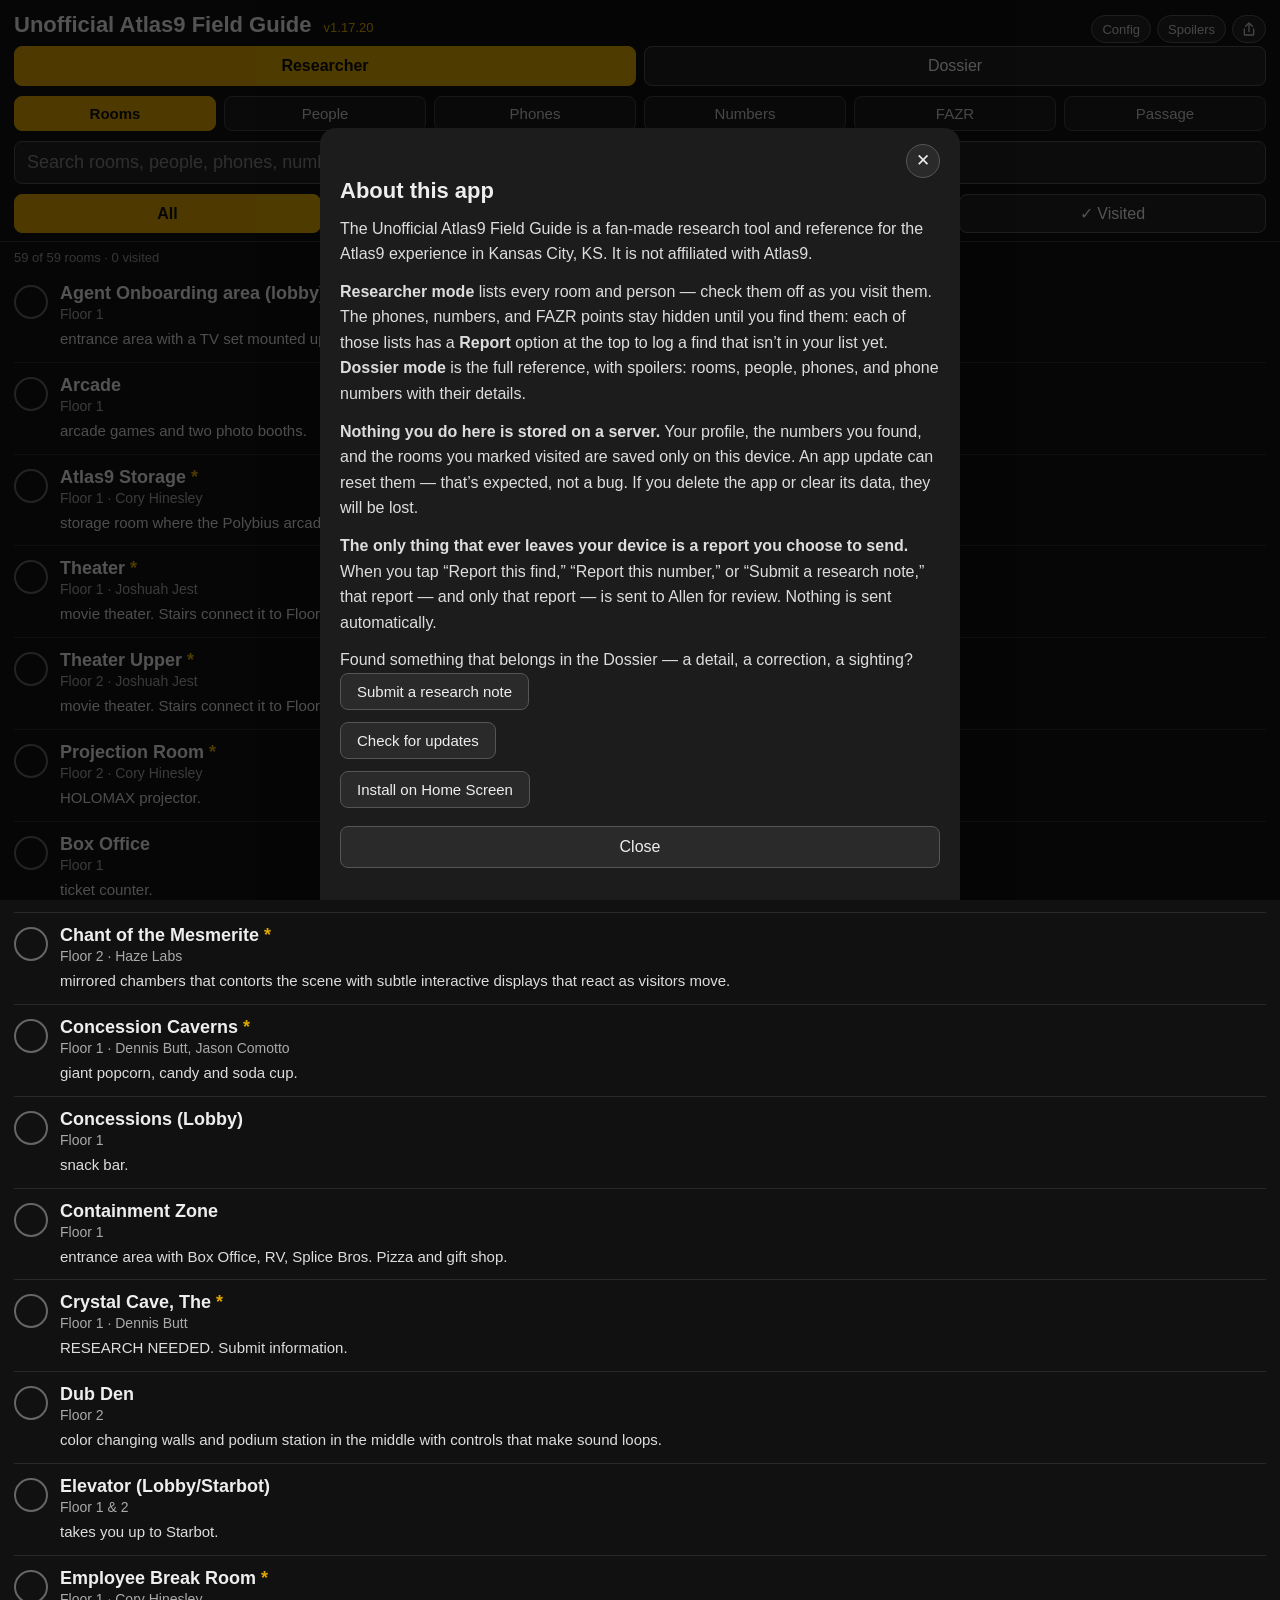
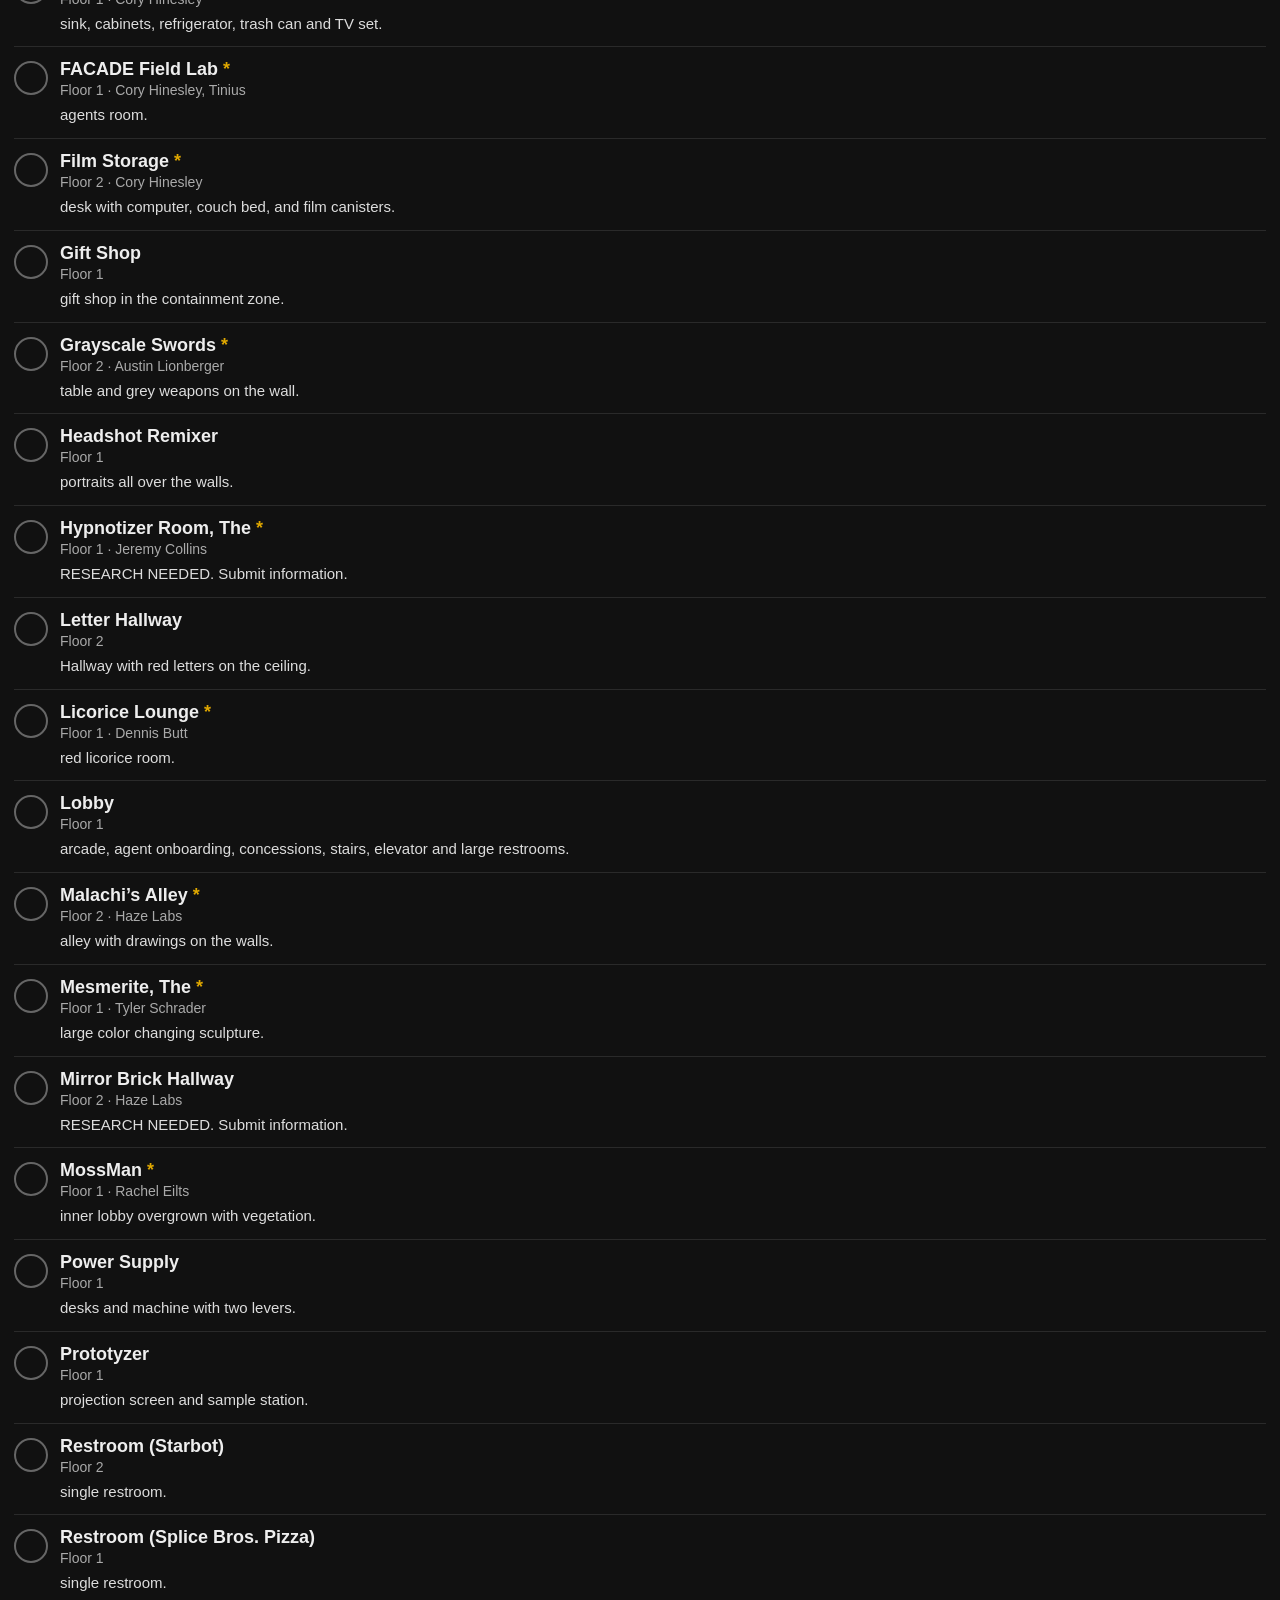
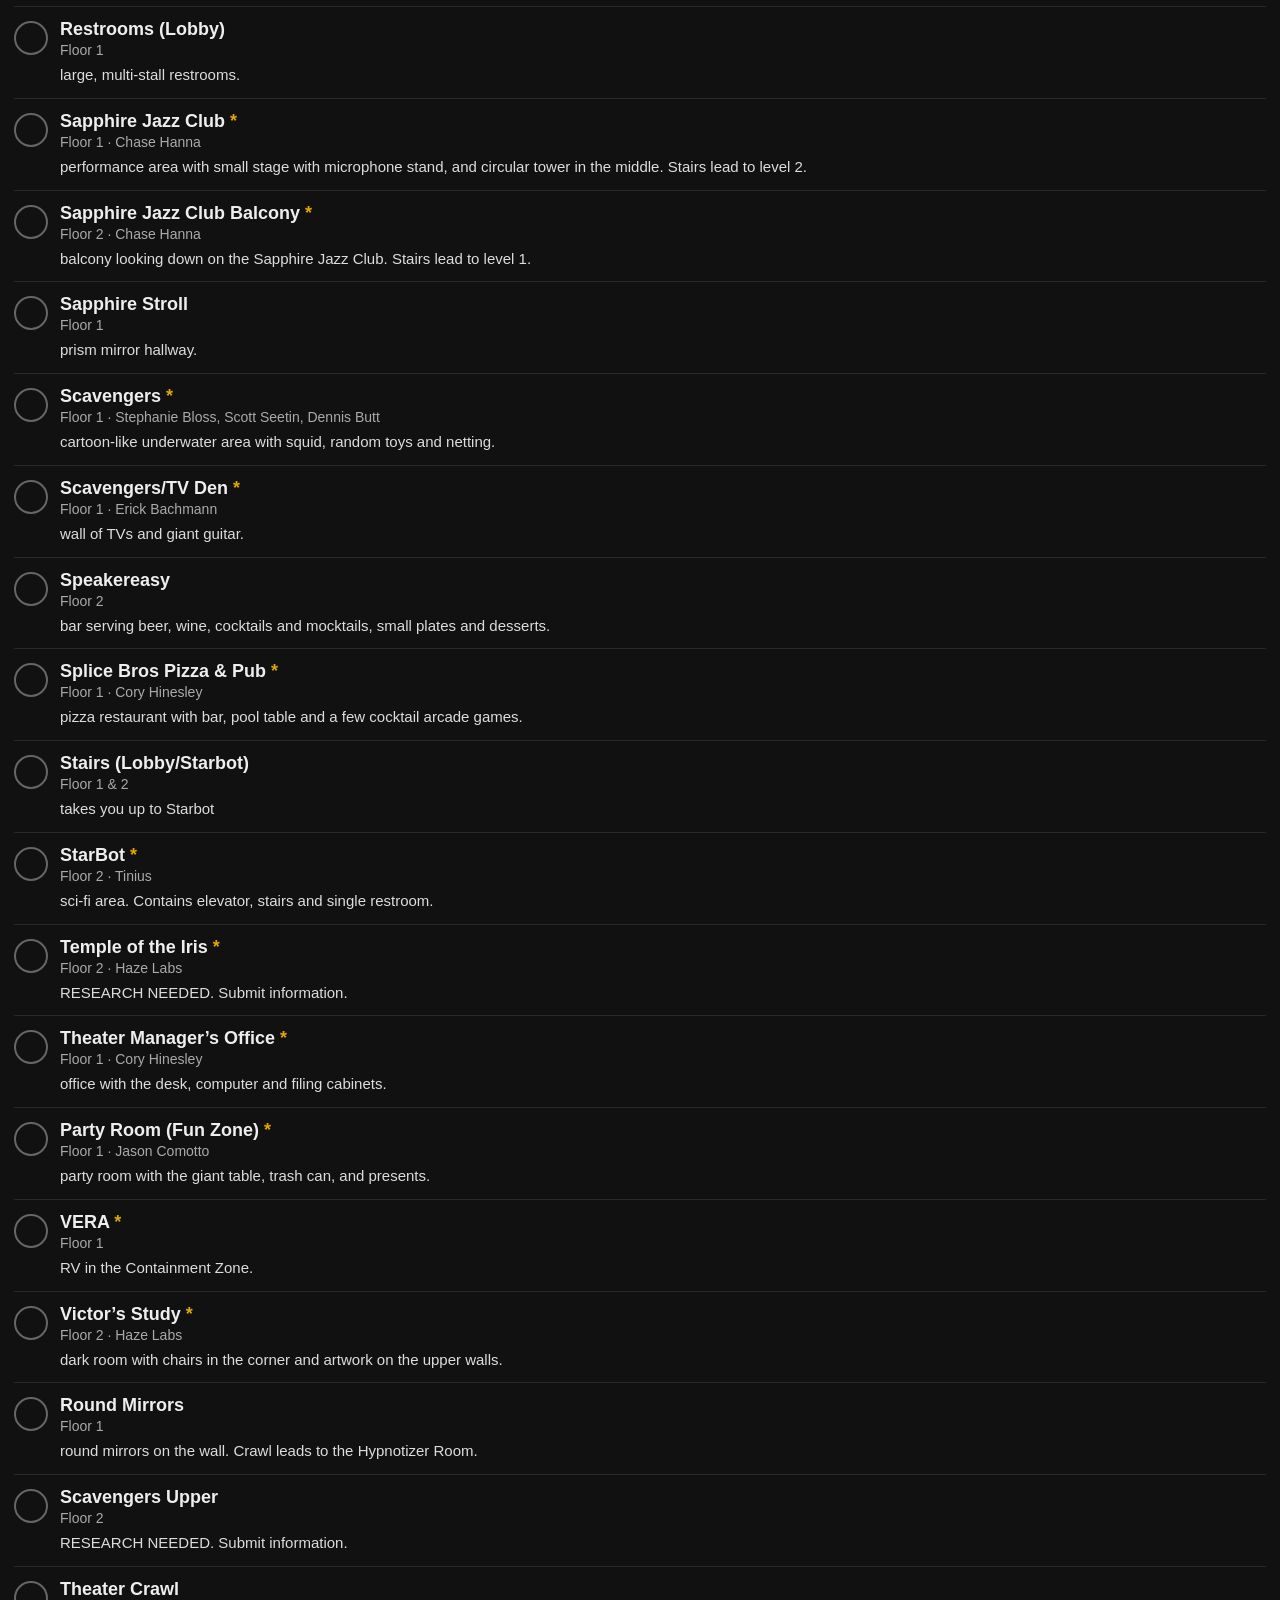
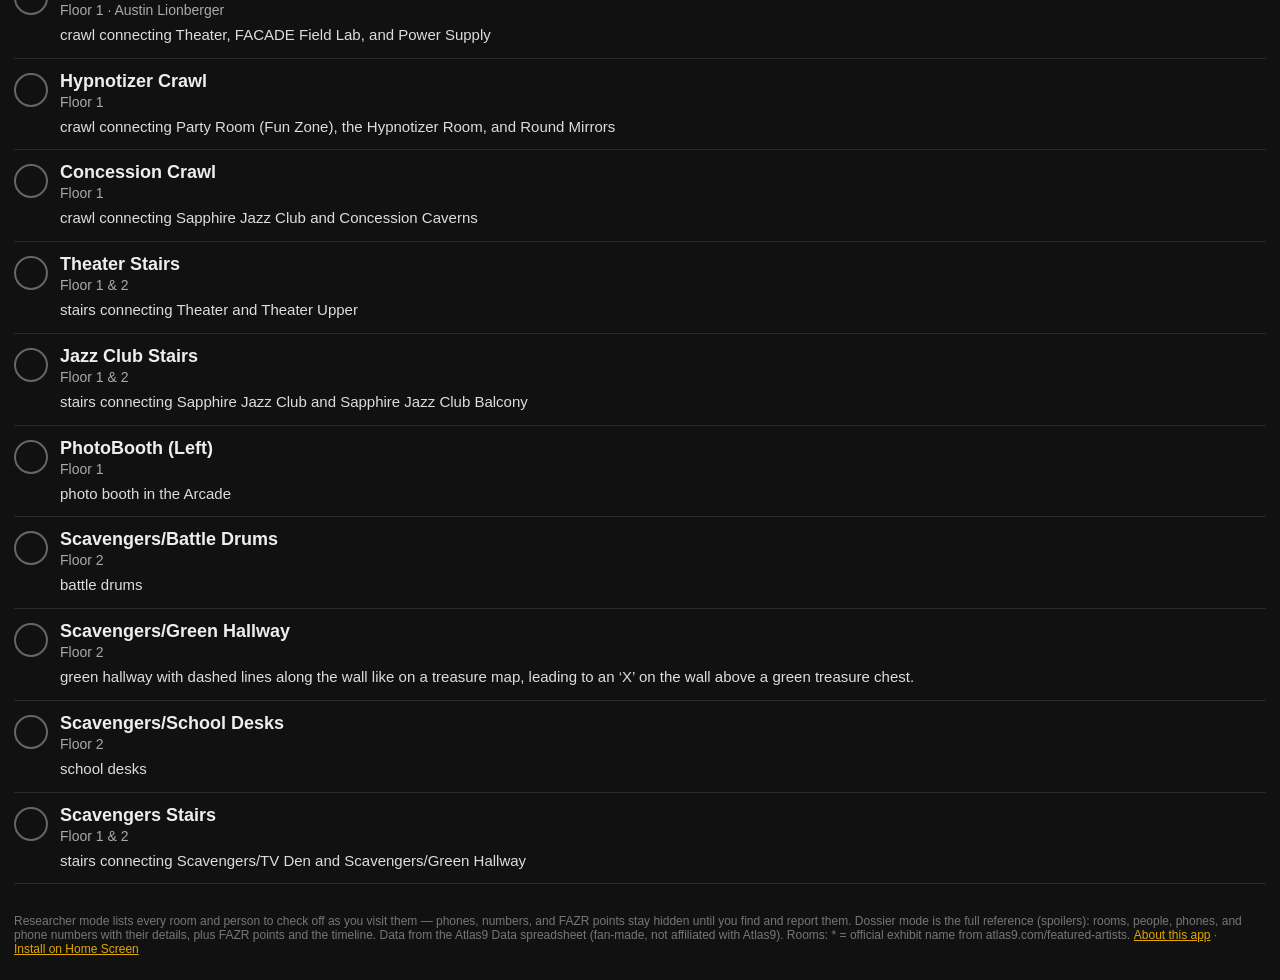
==== commit 3b298371: "Atlas9 app v1.17.20 — share icon, Wayfinder UI sync, found counts, crawl passages, A–Z picker lists," ====
--- a/WebApp/V1/index.html
+++ b/WebApp/V1/index.html
@@ -5,7 +5,9 @@
 <meta name="viewport" content="width=device-width, initial-scale=1">
 <meta name="apple-mobile-web-app-capable" content="yes">
 <meta name="mobile-web-app-capable" content="yes">
-<title>Atlas9 Guide</title>
+<title>Unofficial Atlas9 Field Guide</title>
+<meta name="apple-mobile-web-app-title" content="A9 Guide">
+<link rel="apple-touch-icon" href="apple-touch-icon.png">
 <style>
   * { box-sizing: border-box; }
   button { touch-action: manipulation; }
@@ -13,12 +15,18 @@
   header { position: -webkit-sticky; position: sticky; top: 0; background: #111; padding: 12px 14px 8px; border-bottom: 1px solid #333; z-index: 2; }
   h1 { margin: 0 0 8px; font-size: 22px; }
   h1 small { font-weight: normal; color: #999; font-size: 14px; }
-  #ver { color: #e0a800; font-size: 13px; font-weight: normal; margin-left: 6px; }
+  #ver { color: #e0a800; font-size: 13px; font-weight: normal; margin-left: 6px; background: none; border: none; padding: 0; cursor: pointer; font-family: inherit; }
   .toprow { display: flex; align-items: center; justify-content: space-between; }
   .topbtns { display: flex; gap: 6px; }
-  #spoilerBtn, #profileBtn { font-size: 13px; padding: 5px 10px; border-radius: 20px; border: 1px solid #555; background: #222; color: #ccc; cursor: pointer; }
+  #spoilerBtn { font-size: 13px; padding: 5px 10px; border-radius: 20px; border: 1px solid #555; background: #222; color: #ccc; cursor: pointer; }
   #spoilerBtn.on { background: #e0a800; border-color: #e0a800; color: #111; font-weight: bold; }
-  #profileBtn.on { background: #e0a800; border-color: #e0a800; color: #111; font-weight: bold; }
+  /* Config pill (v1.17.15): same pill as Spoilers, next to it — the
+     Guide gets a Config sheet like the Wayfinder's. */
+  #configBtn { font-size: 13px; padding: 5px 10px; border-radius: 20px; border: 1px solid #555; background: #222; color: #ccc; cursor: pointer; }
+  /* Header icon button (v1.17.4): Share is an icon, not a pill — same
+     border/background as the pills, just a glyph. */
+  .iconBtn { font-size: 13px; padding: 5px 8px; border-radius: 20px; border: 1px solid #555; background: #222; color: #ccc; cursor: pointer; line-height: 0; }
+  .iconBtn svg { width: 16px; height: 16px; vertical-align: middle; }
   .tabs { display: flex; gap: 8px; margin-bottom: 10px; }
   .tabs button { flex: 1; font-size: 16px; padding: 10px 0; border-radius: 8px; border: 1px solid #555; background: #222; color: #eee; cursor: pointer; }
   .tabs button.on { background: #e0a800; border-color: #e0a800; color: #111; font-weight: bold; }
@@ -59,7 +67,12 @@
   #sheetWrap { position: fixed; inset: 0; background: rgba(0,0,0,0.65); z-index: 10; display: none; align-items: flex-end; justify-content: center; }
   #sheetWrap.open { display: flex; }
   #sheet { background: #1c1c1c; width: 100%; max-width: 640px; max-height: 88vh; overflow-y: auto; border-radius: 16px 16px 0 0; padding: 10px 18px 28px; }
-  #sheet .grab { width: 44px; height: 5px; border-radius: 3px; background: #555; margin: 4px auto 14px; }
+  /* Top close (v1.17.6, like the Wayfinder): a sticky row holding an × at
+     the top-right, so a long sheet can be closed from the top without
+     scrolling to the Close button at the bottom. The grab handle is gone —
+     it was decoration promising a swipe-down the app doesn't have. */
+  #sheet .sheetTop { position: sticky; top: 0; z-index: 2; display: flex; align-items: flex-start; justify-content: flex-end; background: #1c1c1c; }
+  #sheet .sheetX { flex-shrink: 0; width: 34px; height: 34px; border-radius: 50%; border: 1px solid #555; background: #2a2a2a; color: #eee; font-size: 17px; line-height: 1; cursor: pointer; }
   #sheet h2 { margin: 0 0 4px; font-size: 22px; }
   #sheet h2 .star { color: #e0a800; }
   #sheet h2 .unconf { color: #e0a800; font-weight: normal; font-size: 14px; }
@@ -81,6 +94,8 @@
   #sheet .profileForm .saveBtn { display: block; width: 100%; margin-top: 22px; font-size: 18px; padding: 14px 0; border-radius: 10px; border: 1px solid #e0a800; background: #e0a800; color: #111; font-weight: bold; cursor: pointer; }
   #sheet .aboutBody { margin-top: 12px; font-size: 16px; line-height: 1.6; color: #ddd; }
   #sheet .aboutBody p { margin: 0 0 12px; }
+  #sheet .aboutBody ul { margin: 0 0 12px; padding-left: 20px; }
+  #sheet .aboutBody li { margin-bottom: 4px; }
   #sheet .steps { margin: 0 0 12px 20px; line-height: 1.6; }
   #sheet .steps li { margin-bottom: 8px; }
   footer button { background: none; border: none; color: #e0a800; font-size: 12px; padding: 0; cursor: pointer; text-decoration: underline; }
@@ -156,22 +171,18 @@
   .dialpad button { font-size: 24px; padding: 12px 0 8px; border-radius: 10px; border: 1px solid #555; background: #222; color: #eee; cursor: pointer; line-height: 1.1; }
   .dialpad button .sub { display: block; font-size: 11px; color: #888; letter-spacing: 2px; margin-top: 2px; }
   .dialpad button:active { background: #333; }
-  .roomList { background: #222; border: 1px solid #555; border-radius: 8px; margin-top: 4px; max-height: 220px; overflow-y: auto; }
-  .roomList.hidden { display: none; }
-  .roomList .ropt { padding: 10px 12px; border-bottom: 1px solid #2a2a2a; cursor: pointer; }
-  .roomList .ropt:last-child { border-bottom: none; }
-  .roomList .ropt .rname { font-size: 16px; font-weight: bold; }
-  .roomList .ropt .rdesc { font-size: 14px; color: #aaa; margin-top: 2px; }
   footer { color: #777; font-size: 12px; padding: 0 14px 24px; }
 </style>
 </head>
 <body>
+<div id="updateBar" style="position:fixed;top:0;left:0;right:0;z-index:5;display:none;background:#e0a800;color:#111;font-size:15px;padding:10px 14px;align-items:center;gap:10px;justify-content:space-between"><span style="flex:1">A new version of the guide is available.</span><button id="updateBtn" style="font-size:15px;font-weight:bold;padding:6px 14px;border-radius:8px;border:1px solid #111;background:#111;color:#e0a800;cursor:pointer;white-space:nowrap">Update</button><button id="updateDismissBtn" style="font-size:15px;font-weight:bold;padding:6px 14px;border-radius:8px;border:1px solid #111;background:transparent;color:#111;cursor:pointer;white-space:nowrap">Dismiss</button></div>
 <header>
   <div class="toprow">
-    <h1>Atlas9 Guide <small>fan guide</small><span id="ver"></span></h1>
+    <h1>Unofficial Atlas9 Field Guide <button id="ver" aria-label="Release notes"></button></h1>
     <div class="topbtns">
-      <button id="profileBtn">Profile</button>
+      <button id="configBtn">Config</button>
       <button id="spoilerBtn" aria-pressed="true">Spoilers</button>
+      <button id="guideShareBtn" class="iconBtn" aria-label="Share this app" title="Share this app"><svg viewBox="0 0 24 24" fill="none" stroke="currentColor" stroke-width="2" stroke-linecap="round" stroke-linejoin="round"><path d="M12 16V4"/><path d="M7 8l5-5 5 5"/><path d="M5 12v8a1 1 0 0 0 1 1h12a1 1 0 0 0 1-1v-8"/></svg></button>
     </div>
   </div>
   <div class="tabs">
@@ -185,7 +196,7 @@
     <button data-dossier="numbers">Numbers</button>
     <button data-dossier="fazr">FAZR</button>
     <button data-dossier="timeline">Timeline</button>
-    <button data-dossier="report">Report</button>
+    <button data-dossier="passage">Passage</button>
   </div>
   <span class="searchWrap"><input id="q" type="search" placeholder="Search…" autocomplete="off"><button id="qClear" class="searchClear hidden" aria-label="Clear search">✕</button></span>
   <div class="filters" id="levelFilters">
@@ -203,19 +214,19 @@
     <button data-fazrtype="FAZR-Portal">FAZR-Portal</button>
   </div>
 </header>
-<div id="updateBar" style="display:none;background:#e0a800;color:#111;font-size:15px;padding:10px 14px;align-items:center;gap:10px;justify-content:space-between"><span>A new version of the guide is available.</span><button id="updateBtn" style="font-size:15px;font-weight:bold;padding:6px 14px;border-radius:8px;border:1px solid #111;background:#111;color:#e0a800;cursor:pointer;white-space:nowrap">Update</button></div>
 <div id="count"></div>
 <div id="list"></div>
 <div id="sheetWrap"><div id="sheet"></div></div>
-<footer>Researcher mode shows only what you have found — rooms visited, phones, numbers, and FAZR points found — with a Report button to log new finds. Dossier mode is the full reference (spoilers): rooms, people, phones, and phone numbers with their details, plus FAZR points and the timeline. Data from the Atlas9 Data spreadsheet (fan-made, not affiliated with Atlas9). Rooms: * = official exhibit name from atlas9.com/featured-artists. <button id="aboutBtn">About this app</button> · <button id="installBtn">Install on Home Screen</button></footer>
+<footer>Researcher mode lists every room and person to check off as you visit them — phones, numbers, and FAZR points stay hidden until you find and report them. Dossier mode is the full reference (spoilers): rooms, people, phones, and phone numbers with their details, plus FAZR points and the timeline. Data from the Atlas9 Data spreadsheet (fan-made, not affiliated with Atlas9). Rooms: * = official exhibit name from atlas9.com/featured-artists. <button id="aboutBtn">About this app</button> · <button id="installBtn">Install on Home Screen</button></footer>
 <script>
-const APP_VERSION = '1.17.1';
+const APP_VERSION = '1.17.20';
 /* Physical keyboard: desktop browsers have a fine pointer (mouse/trackpad);
    phones and tablets have a coarse pointer (touch) and no keyboard. The hunt
    input stays readonly on touch devices so the on-screen keyboard never pops
    up over the dial pad, but is editable on desktop so digits can be typed. */
 const hasKeyboard = window.matchMedia('(pointer: fine)').matches;
 document.getElementById('ver').textContent = 'v' + APP_VERSION;
+document.getElementById('ver').addEventListener('click', openReleaseNotes);
 const FORM_URL = 'https://docs.google.com/forms/d/e/1FAIpQLSd_pYVPk-SKvEPa5NzRvQ12NdcC5CFWemMcTUDFXWi7CNTgcg/viewform';
 const FORM_ENTRY = { number: '1374229631', room: '479547862', onwhat: '1991468258', said: '1344508081', agent: '34120854', email: '2073283127', text: '1014662962' };
 const RESEARCH_FORM_URL = 'https://docs.google.com/forms/d/e/1FAIpQLSceMVSAV7Ftea5aQto59eDOZGeZrIZKFcddHl3MkiY3V77pGA/viewform';
@@ -419,38 +430,88 @@
   render();
 });
 setSpoilerBtn();
-const profileBtn = document.getElementById('profileBtn');
-function setProfileBtn() {
-  profileBtn.textContent = profile.agent ? 'Profile: ' + profile.agent : 'Profile';
-  profileBtn.classList.toggle('on', !!profile.agent);
-}
-profileBtn.addEventListener('click', () => {
-  openSheet(
-    '<h2>Researcher profile</h2>' +
-    '<div class="desc">Fill this in once and your name and contact go on every report you send, so Allen can reach you with a question. You can still change them on any single report.</div>' +
-    '<div class="profileNote">Your profile is saved only on this device. If you delete the app or clear its data, your profile will be lost and you will need to enter it again.</div>' +
-    '<div class="profileForm">' + profileFieldsHTML('pf') +
-    '<button class="saveBtn" id="profileSave">Save profile</button></div>',
-    true
-  );
-  document.getElementById('profileSave').addEventListener('click', () => {
-    profile = profileValues('pf');
-    saveProfile();
-    setProfileBtn();
-    closeSheet();
-  });
-});
-setProfileBtn();
 /* About / first-run: explains the app and that nothing is stored on a server.
    Your profile, found numbers, and visited checkmarks live only on this device.
    The only thing that ever leaves the device is a report you choose to send. */
 const WELCOME_KEY = 'a9-welcomed';
+/* Release Notes (v1.17.6, like the Wayfinder): tapping the version number
+   in the header opens this list, newest first. Notes stay terse and never
+   name anything hidden — no hidden FAZR, hidden door, or hidden room. */
+const WHATS_NEW = {
+  '1.17.20': ['The room picker lists are sorted A–Z within each floor now.', 'Mesmerite no longer links straight to the Sapphire Jazz Club — that was old info; the route runs through the Hypnotizer Room now.'],
+  '1.17.19': ['Crawls are passages, not rooms: report the room at the far end of a crawl and the crawl entrance opens up — no more picking the crawl itself as the destination.'],
+  '1.17.18': ['Phones and Numbers in Researcher now read "X of ? found" with spoilers off, like FAZR and Passage — the real total shows with spoilers on.'],
+  '1.17.17': ['The update bar now pops up over the title bar instead of sitting inside the header, with Update and Dismiss buttons — dismissing hides it until a newer version appears.', 'Phone and number counts now read "X of ? found" with spoilers off (the real total shows with spoilers on). Rooms, people and timeline still show their totals, since those lists show everything.'],
+  '1.17.16': ['The update bar now sits right under the app name, in the fixed header.', 'After a passage report, the button says "Back to Passage".', 'Counts now read "X of ? found" with spoilers off (the real total shows with spoilers on), and say "you found them all!" when a list is complete.'],
+  '1.17.15': ['Found secret passages now have a checkmark, like everything else — tap it to unmark one.', 'Config is here now, next to Spoilers: it has a Reset all button that erases everything saved on this device so you can start over.'],
+  '1.17.14': ['The Passage tab now matches the other lists: "N of ? secret passages found" (the real total shows with spoilers on) and the yellow Report a Secret Passage box.'],
+  '1.17.13': ['The Passage tab now works like the other lists: your found passages, then a "Found one not on your list yet?" box — notes you type there ride along into the report.', 'Fixed the stray " — " at the start of FAZR and phone reports.'],
+  '1.17.12': ['The Passage tab now shows the secret passages you found, with a Report a Secret Passage button at the top.'],
+  '1.17.11': ['No more Profile screen — every report now asks for your name and contact, and remembers them for next time.'],
+  '1.17.10': ['The Profile screen now says an app update can reset your saved data — that is expected, not a bug.'],
+  '1.17.9': ['Tapping Update now shows what changed in the new version.'],
+  '1.17.8': ['The Release Notes sheet now has a Check for updates button.'],
+  '1.17.7': ['Reporting a number now uses the room picker — ring picker and search — instead of typing the room.', 'The Report tab is now Passage: it goes straight to reporting a secret passage, the one report with no list of its own.', 'The room switcher while reporting now has a search box too.'],
+  '1.17.6': ['Tapping the version number opens the release notes.', 'Sheets now close with an × at the top — the grab bar is gone.', 'Picked the wrong room while reporting? You can switch rooms right there now.'],
+  '1.17.5': ['Rooms and People are now listed in full in Researcher — check them off as you visit.', 'Phones, Numbers and FAZR each have a Report button at the top of their list.', 'The room picker now has a ring picker above the search, like the Wayfinder.', 'Removing Key of Color (not a real room).'],
+  '1.17.4': ['Share button in the header — QR code, copy link, native share.'],
+  '1.17.3': ['Renamed to Unofficial Atlas9 Field Guide.'],
+  '1.17.2': ['Added the missing reverse connections.'],
+  '1.17.1': ['Fixed visited counts, reporting from a room sheet, and search clear buttons.'],
+  '1.17.0': ['Researcher and Dossier share the same category lists; Researcher shows only what you found.'],
+  '1.16.0': ['Researcher reworked as Log a Find.', 'Room descriptions split into a public description and a spoiler-only detail.']
+};
+const RELEASE_VERSIONS = ['1.17.16', '1.17.15', '1.17.14', '1.17.13', '1.17.12', '1.17.11', '1.17.10', '1.17.9', '1.17.8', '1.17.7', '1.17.6', '1.17.5', '1.17.4', '1.17.3', '1.17.2', '1.17.1', '1.17.0', '1.16.0'];
+function releaseNotesHTML() {
+  let html = '';
+  for (const v of RELEASE_VERSIONS) {
+    const notes = WHATS_NEW[v] || [];
+    html += '<p><strong>v' + v + '</strong></p><ul>' + notes.map(n => '<li>' + esc(n) + '</li>').join('') + '</ul>';
+  }
+  return html;
+}
+/* Check for updates (shared by About and Release Notes, v1.17.8):
+   fetches version.json; a newer version closes the sheet and shows the
+   gold update bar, otherwise the message says you're current. */
+function runUpdateCheck(msgEl) {
+  msgEl.textContent = 'Checking…';
+  fetch('version.json?v=' + Date.now()).then(r => r.json()).then(v => {
+    const latest = (v && v.version) || '';
+    if (latest && latest !== APP_VERSION) {
+      msgEl.textContent = '';
+      closeSheet();
+      dismissedUpdateVersion = '';
+      updateBar.style.display = 'flex';
+    } else {
+      msgEl.textContent = 'You are on the latest version (v' + APP_VERSION + ').';
+    }
+  }).catch(() => { msgEl.textContent = 'Could not check — are you online?'; });
+}
+function openReleaseNotes() {
+  openSheet('<h2>Release Notes</h2><div class="aboutBody">' +
+    '<p><button id="notesCheckUpdate" style="font-size:15px;padding:9px 16px;border-radius:8px;border:1px solid #555;background:#2a2a2a;color:#eee;cursor:pointer">Check for updates</button> <span id="notesUpdateMsg" style="color:#999;font-size:14px"></span></p>' +
+    releaseNotesHTML() + '</div>', true);
+  document.getElementById('notesCheckUpdate').addEventListener('click', () => runUpdateCheck(document.getElementById('notesUpdateMsg')));
+}
+/* What's new sheet (v1.17.9, like the Wayfinder): the current version's
+   notes only, shown once after an update. The wording stays terse — a
+   spoilers-off user reads this, so no hidden room or route is named. */
+function whatsNewHTML(version) {
+  const notes = WHATS_NEW[version] || [];
+  return '<h2>What’s new in v' + version + '</h2>' +
+    '<div class="aboutBody">' +
+    (notes.length ? '<ul>' + notes.map(n => '<li>' + esc(n) + '</li>').join('') + '</ul>' : '<p>No notes for this version.</p>') +
+    '</div>';
+}
+function openWhatsNew(version) {
+  openSheet(whatsNewHTML(version), true);
+}
 function aboutHTML() {
   return '<h2>About this app</h2>' +
     '<div class="aboutBody">' +
-    '<p>The Atlas9 Guide is a fan-made research tool and reference for the Atlas9 experience in Kansas City, KS. It is not affiliated with Atlas9.</p>' +
-    '<p><strong>Researcher mode</strong> shows only what you have found — the rooms you visited, the phones, numbers, and FAZR points you found. Tap <strong>Report</strong> to log a new find: a room, a FAZR point, a phone number, a phone, or a secret passage. Things stay hidden until you report them, so nothing is spoiled. <strong>Dossier mode</strong> is the full reference, with spoilers: rooms, people, phones, and phone numbers with their details.</p>' +
-    '<p><strong>Nothing you do here is stored on a server.</strong> Your profile, the numbers you found, and the rooms you marked visited are saved only on this device. If you delete the app or clear its data, they will be lost.</p>' +
+    '<p>The Unofficial Atlas9 Field Guide is a fan-made research tool and reference for the Atlas9 experience in Kansas City, KS. It is not affiliated with Atlas9.</p>' +
+    '<p><strong>Researcher mode</strong> lists every room and person — check them off as you visit them. The phones, numbers, and FAZR points stay hidden until you find them: each of those lists has a <strong>Report</strong> option at the top to log a find that isn’t in your list yet. <strong>Dossier mode</strong> is the full reference, with spoilers: rooms, people, phones, and phone numbers with their details.</p>' +
+    '<p><strong>Nothing you do here is stored on a server.</strong> Your profile, the numbers you found, and the rooms you marked visited are saved only on this device. An app update can reset them — that’s expected, not a bug. If you delete the app or clear its data, they will be lost.</p>' +
     '<p><strong>The only thing that ever leaves your device is a report you choose to send.</strong> When you tap “Report this find,” “Report this number,” or “Submit a research note,” that report — and only that report — is sent to Allen for review. Nothing is sent automatically.</p>' +
     '<p>Found something that belongs in the Dossier — a detail, a correction, a sighting? <button id="aboutResearchNote" style="font-size:15px;padding:9px 16px;border-radius:8px;border:1px solid #555;background:#2a2a2a;color:#eee;cursor:pointer">Submit a research note</button></p>' +
     '<p><button id="aboutCheckUpdate" style="font-size:15px;padding:9px 16px;border-radius:8px;border:1px solid #555;background:#2a2a2a;color:#eee;cursor:pointer">Check for updates</button> <span id="aboutUpdateMsg" style="color:#999;font-size:14px"></span></p>' +
@@ -462,19 +523,35 @@
   const inst = document.getElementById('aboutInstall');
   if (inst) inst.addEventListener('click', openInstall);
   document.getElementById('aboutResearchNote').addEventListener('click', () => openResearchNote(''));
-  document.getElementById('aboutCheckUpdate').addEventListener('click', () => {
-    const msg = document.getElementById('aboutUpdateMsg');
-    msg.textContent = 'Checking…';
-    fetch('version.json?v=' + Date.now()).then(r => r.json()).then(v => {
-      const latest = (v && v.version) || '';
-      if (latest && latest !== APP_VERSION) {
-        msg.textContent = '';
-        closeSheet();
-        updateBar.style.display = 'flex';
-      } else {
-        msg.textContent = 'You are on the latest version (v' + APP_VERSION + ').';
-      }
-    }).catch(() => { msg.textContent = 'Could not check — are you online?'; });
+  document.getElementById('aboutCheckUpdate').addEventListener('click', () => runUpdateCheck(document.getElementById('aboutUpdateMsg')));
+}
+/* Config (v1.17.15, Allen): the Guide gets a Config sheet like the
+   Wayfinder's — for now it holds one thing, Reset all, which erases
+   everything saved on this device so you can start over. */
+function configHTML() {
+  return '<h2>Config</h2>' +
+    '<div class="aboutBody">' +
+    '<p>Everything the guide remembers lives only on this device: the rooms you marked visited, the people, numbers, phones, FAZR points and secret passages you found, and your agent name and contact details.</p>' +
+    '<p><b>Reset all</b> erases all of that and starts the guide over from the beginning, as if you had just installed it.</p>' +
+    '<button class="submitBtn" id="cfgReset" style="display:block;width:100%;margin-top:14px;font-size:16px;padding:12px 0;border-radius:8px;border:1px solid #e0a800;background:#e0a800;color:#111;font-weight:bold;cursor:pointer">Reset all</button>' +
+    '</div>';
+}
+function openConfig() {
+  openSheet(configHTML(), true);
+  document.getElementById('cfgReset').addEventListener('click', () => {
+    openSheet('<h2>Reset everything?</h2>' +
+      '<div class="aboutBody">' +
+      '<p>This erases your visited rooms, found numbers, phones, FAZR points and secret passages, and your saved agent name and contact details. There is no undo.</p>' +
+      '<button class="submitBtn" id="cfgResetYes" style="display:block;width:100%;margin-top:14px;font-size:16px;padding:12px 0;border-radius:8px;border:1px solid #c0392b;background:#c0392b;color:#fff;font-weight:bold;cursor:pointer">Yes, erase everything</button>' +
+      '<button class="cancelBtn" id="cfgResetNo" style="display:block;width:100%;margin-top:10px;font-size:16px;padding:11px 0;border-radius:8px;border:1px solid #555;background:transparent;color:#ccc;cursor:pointer">Keep everything</button>' +
+      '</div>', true);
+    document.getElementById('cfgResetYes').addEventListener('click', () => {
+      /* Only this app's keys — never localStorage.clear(), which would
+         also wipe the Wayfinder's saved settings on this same site. */
+      ['a9-visited-rooms', 'a9-found-numbers', 'a9-located-people', 'a9-found-phones', 'a9-found-telephones', 'a9-found-fazr', 'a9-found-passages', 'a9-profile', 'a9-welcomed', 'a9-seen-version'].forEach(k => localStorage.removeItem(k));
+      location.reload();
+    });
+    document.getElementById('cfgResetNo').addEventListener('click', () => closeSheet());
   });
 }
 /* Install on Home Screen: iPhone Safari and Android Chrome offer no
@@ -505,6 +582,7 @@
 if (isStandalone) { document.getElementById('installBtn').style.display = 'none'; }
 else { document.getElementById('installBtn').addEventListener('click', openInstall); }
 document.getElementById('aboutBtn').addEventListener('click', openAbout);
+document.getElementById('configBtn').addEventListener('click', openConfig);
 /* Floor labels (v1.9.7, Allen 2026-11-19): the app says "Floor 1/2", not
    "Level". Level 0 rooms (stairs, elevators) span both floors, so they
    show "Floor 1 & 2" and match either floor filter. A null level (unknown)
@@ -563,15 +641,58 @@
 const sheetWrap = document.getElementById('sheetWrap');
 const sheet = document.getElementById('sheet');
 function openSheet(html, large, noClose) {
-  sheet.innerHTML = '<div class="grab"></div>' + html +
+  sheet.innerHTML = '<div class="sheetTop">' +
+    (noClose ? '' : '<button class="sheetX" id="sheetX" aria-label="Close">✕</button>') + '</div>' + html +
     (noClose ? '' : '<button class="close" id="sheetClose">Close</button>');
   sheet.classList.toggle('large', !!large);
   sheetWrap.classList.add('open');
   const sc = document.getElementById('sheetClose');
   if (sc) sc.addEventListener('click', closeSheet);
+  const sx = document.getElementById('sheetX');
+  if (sx) sx.addEventListener('click', closeSheet);
 }
 function closeSheet() { sheetWrap.classList.remove('open'); sheet.classList.remove('large'); }
 sheetWrap.addEventListener('click', (e) => { if (e.target === sheetWrap) closeSheet(); });
+
+/* Share (v1.17.4, Allen 2026-11-20): an icon, not a pill — the
+   standard share glyph — in the header next to Profile/Spoilers.
+   The sheet has a QR code for the app, a link to copy, and the
+   phone's share sheet. The QR is a data URI embedded in the page,
+   so the app stays one self-contained file. */
+const GUIDE_SHARE_URL = 'https://parkhopping.com/a9/';
+const GUIDE_SHARE_QR = '[data-uri]';
+function guideShareHTML() {
+  return '<h2>Share A9 Guide</h2>' +
+    '<div class="aboutBody">' +
+    '<p style="text-align:center"><img src="' + GUIDE_SHARE_QR + '" alt="QR code for A9 Guide" style="width:200px;height:200px"></p>' +
+    '<p style="text-align:center">' + GUIDE_SHARE_URL + '</p>' +
+    '<p><button class="visitBtn" id="guideShareCopyBtn">Copy link</button></p>' +
+    '<p><button class="visitBtn" id="guideShareNativeBtn">Share…</button></p>' +
+    '</div>';
+}
+function openGuideShare() {
+  openSheet(guideShareHTML(), true);
+  const copyBtn = document.getElementById('guideShareCopyBtn');
+  copyBtn.addEventListener('click', () => {
+    const done = () => { copyBtn.textContent = 'Copied!'; setTimeout(() => { copyBtn.textContent = 'Copy link'; }, 1500); };
+    const fallbackCopy = () => {
+      const ta = document.createElement('textarea');
+      ta.value = GUIDE_SHARE_URL;
+      document.body.appendChild(ta);
+      ta.select();
+      try { document.execCommand('copy'); done(); } catch (err) { /* the link stays on screen */ }
+      document.body.removeChild(ta);
+    };
+    if (navigator.clipboard && navigator.clipboard.writeText) {
+      navigator.clipboard.writeText(GUIDE_SHARE_URL).then(done).catch(fallbackCopy);
+    } else { fallbackCopy(); }
+  });
+  const nativeBtn = document.getElementById('guideShareNativeBtn');
+  if (navigator.share) {
+    nativeBtn.addEventListener('click', () => { navigator.share({ title: 'Unofficial Atlas9 Field Guide', url: GUIDE_SHARE_URL }).catch(() => {}); });
+  } else { nativeBtn.style.display = 'none'; }
+}
+document.getElementById('guideShareBtn').addEventListener('click', openGuideShare);
 function roomSheet(r) {
   const star = r.official ? ' <span class="star">*</span>' : '';
   const artists = (r.artists && r.artists.length) ? r.artists.join(', ') : '';
@@ -640,12 +761,12 @@
   });
   document.getElementById('sheetNote').addEventListener('click', () => openResearchNote('Room: ' + r.name));
   document.getElementById('sheetWayfinder').addEventListener('click', () => wayfinderSheet(r));
-  /* Log a Find (v1.16.0, Report screen since v1.17.0): jump to the Report
-     screen with this room pre-filled — the room is the master, so the
+  /* Log a Find (v1.16.0, Passage screen since v1.17.7): jump to the Log a
+     Find screen with this room pre-filled — the room is the master, so the
      user picks what they found without re-picking the room. */
   document.getElementById('sheetLogFind').addEventListener('click', () => {
     tab = 'hunt';
-    dossier = 'report';
+    dossier = 'passage';
     document.querySelectorAll('.tabs button').forEach(x => x.classList.remove('on'));
     document.querySelector('.tabs button[data-tab="hunt"]').classList.add('on');
     lf.room = r;
@@ -1031,35 +1152,6 @@
   return '';
 }
 
-/* searchable room picker: type to filter by name or description; picking is
-   optional — freeform text stays as typed (for rooms whose name is unknown) */
-function attachRoomPicker(input, listEl) {
-  function showMatches() {
-    const needle = input.value.trim().toLowerCase();
-    if (needle.length < 2) { listEl.classList.add('hidden'); listEl.innerHTML = ''; return; }
-    const matches = data.rooms.filter(r => {
-      const hay = roomSearchHay(r).toLowerCase();
-      return hay.includes(needle);
-    }).slice(0, 8);
-    if (!matches.length) { listEl.classList.add('hidden'); listEl.innerHTML = ''; return; }
-    listEl.innerHTML = matches.map((r, i) =>
-      '<div class="ropt" data-i="' + i + '"><div class="rname">' + esc(r.name) + '</div>' +
-      '<div class="rdesc">' + esc(r.description || '') + '</div></div>'
-    ).join('');
-    listEl.classList.remove('hidden');
-    listEl.querySelectorAll('.ropt').forEach(el => {
-      el.addEventListener('mousedown', (e) => {
-        e.preventDefault();
-        input.value = matches[+el.dataset.i].name;
-        listEl.classList.add('hidden');
-        listEl.innerHTML = '';
-      });
-    });
-  }
-  input.addEventListener('input', showMatches);
-  input.addEventListener('focus', showMatches);
-  input.addEventListener('blur', () => { setTimeout(() => { listEl.classList.add('hidden'); }, 150); });
-}
 const KEYPAD = { A: '2', B: '2', C: '2', D: '3', E: '3', F: '3', G: '4', H: '4', I: '4', J: '5', K: '5', L: '5', M: '6', N: '6', O: '6', P: '7', Q: '7', R: '7', S: '7', T: '8', U: '8', V: '8', W: '9', X: '9', Y: '9', Z: '9' };
 function normNum(s) {
   s = String(s || '').toUpperCase().replace(/\([^)]*\)/g, '');
@@ -1143,6 +1235,9 @@
 function lfGoToList(cat, fazrTypeValue) {
   const c = cat || 'rooms';
   lfReset();
+  /* v1.17.16: "Back to Passage" lands on the Passage home (the found
+     list), not the Log a Find type picker. */
+  if (c === 'passage') lf.step = 'home';
   tab = 'hunt';
   dossier = c;
   if (c === 'fazr' && fazrTypeValue) {
@@ -1160,7 +1255,9 @@
 function openResearchReport(about, found, where, notes) {
   const params = {};
   if (about) params[RESEARCH_FORM_ENTRY.about] = about;
-  const foundText = (found || '') + (notes ? ' — ' + notes : '');
+  const foundText = [found, notes].map(s => (s || '').trim()).filter(Boolean).join(' — ');
+  /* v1.17.13: join only the parts that exist — a report with no "found"
+     text (FAZR/phone) used to send " — notes" with a dangling dash. */
   if (foundText) params[RESEARCH_FORM_ENTRY.found] = foundText;
   if (where) params[RESEARCH_FORM_ENTRY.where] = where;
   if (profile.agent) params[RESEARCH_FORM_ENTRY.agent] = profile.agent;
@@ -1190,9 +1287,24 @@
     '</div><span style="color:#aaa;font-size:18px">›</span></div>'
   ).join('');
 }
+/* Room picker (v1.17.5): the Wayfinder-style chooser — a native select
+   (ring picker) grouped by floor, above the search box. Picking from
+   either calls the same onPick as tapping a search row. */
+function roomSelectOptions() {
+  const groups = [[1, 'Floor 1'], [2, 'Floor 2'], [0, 'Floor 1 &amp; 2']];
+  return groups.map(([lvl, label]) => {
+    /* v1.17.20: sorted A–Z within each floor — the data file is not in
+       alpha order (Theater before Box Office, crawls at the end). */
+    const rooms = data.rooms.filter(r => r.level === lvl).sort((a, b) => a.name.toLowerCase().localeCompare(b.name.toLowerCase()));
+    if (!rooms.length) return '';
+    return '<optgroup label="' + label + '">' + rooms.map(r => '<option value="' + esc(r.name) + '|' + r.level + '">' + esc(r.name) + '</option>').join('') + '</optgroup>';
+  }).join('');
+}
 function lfRoomPickerHTML(title, hint) {
   return '<div class="huntBox"><div class="big">' + esc(title) + '</div>' +
     '<div style="color:#aaa;font-size:15px;line-height:1.5">' + hint + '</div>' +
+    '<select id="lfRoomSel" style="display:block;width:100%;margin-top:12px;font-size:17px;padding:11px 10px;border-radius:8px;border:1px solid #555;background:#222;color:#eee">' +
+    '<option value="">Choose a room…</option>' + roomSelectOptions() + '</select>' +
     '<span class="searchWrap" style="margin-top:12px"><input id="lfRoomSearch" type="search" placeholder="Search rooms by name or description…" autocomplete="off" style="width:100%;font-size:18px;padding:10px 38px 10px 12px;border-radius:8px;border:1px solid #555;background:#222;color:#eee"><button id="lfRoomSearchClear" class="searchClear hidden" aria-label="Clear search">✕</button></span>' +
     '<div id="lfRoomList" style="margin-top:6px">' + lfRoomMatchesHTML('') + '</div>' +
     '<div id="lfRoomNew"></div>' +
@@ -1202,6 +1314,15 @@
   const search = document.getElementById('lfRoomSearch');
   const listEl = document.getElementById('lfRoomList');
   const newEl = document.getElementById('lfRoomNew');
+  /* Wayfinder-style ring picker (v1.17.5): picking from the select calls
+     the same onPick as tapping a search row. */
+  const sel = document.getElementById('lfRoomSel');
+  if (sel) sel.addEventListener('change', () => {
+    if (!sel.value) return;
+    const parts = sel.value.split('|');
+    const r = data.rooms.find(x => x.name === parts[0] && String(x.level) === parts[1]);
+    if (r) onPick(r);
+  });
   function refresh() {
     const clr = document.getElementById('lfRoomSearchClear');
     if (clr) clr.classList.toggle('hidden', !search.value);
@@ -1235,6 +1356,50 @@
   document.getElementById('lfBack').addEventListener('click', () => { lf.step = 'options'; lf.type = null; render(); });
   refresh();
 }
+/* Inline room picker (v1.17.7): the Wayfinder-style chooser — ring-picker
+   select above a search box — for report forms that used to ask you to
+   type a room name. Picking from either sets the same room; choosing the
+   blank option clears it again. No "report this room" affordance here —
+   these forms report something else. */
+function lfInlineRoomPickerHTML(prefix, label, optional) {
+  return '<label style="display:block;margin-top:12px;font-size:14px;color:#aaa">' + esc(label) + (optional ? ' <span style="color:#888">(optional)</span>' : '') + '</label>' +
+    '<select id="' + prefix + 'Sel" style="display:block;width:100%;margin-top:6px;font-size:17px;padding:11px 10px;border-radius:8px;border:1px solid #555;background:#222;color:#eee">' +
+    '<option value="">Choose a room…</option>' + roomSelectOptions() + '</select>' +
+    '<span class="searchWrap" style="margin-top:8px"><input id="' + prefix + 'Search" type="search" placeholder="Search rooms by name or description…" autocomplete="off" style="width:100%;font-size:18px;padding:10px 38px 10px 12px;border-radius:8px;border:1px solid #555;background:#222;color:#eee"><button id="' + prefix + 'SearchClear" class="searchClear hidden" aria-label="Clear search">✕</button></span>' +
+    '<div id="' + prefix + 'List" style="margin-top:6px">' + lfRoomMatchesHTML('') + '</div>';
+}
+function lfAttachInlineRoomPicker(prefix, onPick) {
+  const search = document.getElementById(prefix + 'Search');
+  const listEl = document.getElementById(prefix + 'List');
+  const sel = document.getElementById(prefix + 'Sel');
+  function pick(r) {
+    if (r) sel.value = r.name + '|' + r.level;
+    search.value = '';
+    listEl.innerHTML = lfRoomMatchesHTML('');
+    onPick(r);
+  }
+  sel.addEventListener('change', () => {
+    if (!sel.value) { pick(null); return; }
+    const parts = sel.value.split('|');
+    const r = data.rooms.find(x => x.name === parts[0] && String(x.level) === parts[1]);
+    if (r) pick(r);
+  });
+  function refresh() {
+    const clr = document.getElementById(prefix + 'SearchClear');
+    if (clr) clr.classList.toggle('hidden', !search.value);
+    listEl.innerHTML = lfRoomMatchesHTML(search.value);
+    listEl.querySelectorAll('[data-lfroom]').forEach(b => {
+      b.addEventListener('click', () => {
+        const parts = b.dataset.lfroom.split('|');
+        const r = data.rooms.find(x => x.name === parts[0] && String(x.level) === parts[1]);
+        if (r) pick(r);
+      });
+    });
+  }
+  search.addEventListener('input', refresh);
+  const clr = document.getElementById(prefix + 'SearchClear');
+  if (clr) clr.addEventListener('click', () => { search.value = ''; search.focus(); refresh(); });
+}
 /* FAZR points of one type in one room, for the Log a Find item step
    (v1.16.0). A hidden (spoiler) point is listed here when you are logging
    it — you found it in person, so it is yours to mark. Tapping one marks
@@ -1247,6 +1412,7 @@
       '<div class="result new"><div class="rtitle">Found one we don’t have?</div>' +
       '<div class="rdesc">If there’s a ' + esc(type) + ' in this room that isn’t listed, report it — it goes to Allen for review.</div>' +
       '<label style="display:block;margin-top:12px;font-size:14px;color:#aaa">Notes <span style="color:#888">(optional)</span><textarea id="lfNewNotes" placeholder="Where exactly did you find it? What does it look like?"></textarea></label>' +
+      profileFieldsHTML('lffz') +
       '<button class="submitBtn" id="lfNewFazr" style="display:block;width:100%;margin-top:10px;font-size:16px;padding:11px 0;border-radius:8px;border:1px solid #e0a800;background:#e0a800;color:#111;font-weight:bold;cursor:pointer">Report a new ' + esc(type) + '</button></div>';
   }
   return items.map(f => {
@@ -1258,6 +1424,7 @@
     '<div class="result new" style="margin-top:12px"><div class="rtitle">Found a different one?</div>' +
     '<div class="rdesc">If there’s another ' + esc(type) + ' in this room that isn’t listed, report it.</div>' +
     '<label style="display:block;margin-top:12px;font-size:14px;color:#aaa">Notes <span style="color:#888">(optional)</span><textarea id="lfNewNotes" placeholder="Where exactly did you find it? What does it look like?"></textarea></label>' +
+    profileFieldsHTML('lffz') +
     '<button class="submitBtn" id="lfNewFazr" style="display:block;width:100%;margin-top:10px;font-size:16px;padding:11px 0;border-radius:8px;border:1px solid #e0a800;background:#e0a800;color:#111;font-weight:bold;cursor:pointer">Report a new ' + esc(type) + '</button></div>';
 }
 function lfOptionsHTML() {
@@ -1311,19 +1478,20 @@
       '<div class="rmeta">' + esc(p.number) + unconf + '</div>' +
       '<div class="rdesc">' + (isNew ? 'Added to your found count.' : 'You already found this one.') + ' ' + n + ' of ' + total + ' found.</div>' +
       foundInHTML(data.phones.filter(x => normNum(x.number) === k)) +
-      '<label>What room did you find it in? <span style="color:#888">(optional)</span><input id="lfPhRoom" type="text" placeholder="Type a room name, or leave it blank" autocomplete="off"><div class="roomList hidden" id="lfPhRoomList"></div></label>' +
+      lfInlineRoomPickerHTML('lfPh', 'What room did you find it in?', true) +
       '<label>Any other notes? <span style="color:#888">(optional)</span><textarea id="lfPhNotes" placeholder="e.g. written on the wall by the projector; what it said when you called"></textarea></label>' +
       profileFieldsHTML('lfph') +
       '<button class="submitBtn" id="lfPhGo">Report this find</button>' +
       '<button class="cancelBtn" id="lfPhCancel">Done</button></div>';
-    attachRoomPicker(document.getElementById('lfPhRoom'), document.getElementById('lfPhRoomList'));
+    let pickedRoom = null;
+    lfAttachInlineRoomPicker('lfPh', r => { pickedRoom = r; });
     document.getElementById('lfPhCancel').addEventListener('click', () => { lfGoToList('numbers'); });
     document.getElementById('lfPhGo').addEventListener('click', () => {
-      const room = document.getElementById('lfPhRoom').value.trim();
+      const room = pickedRoom ? pickedRoom.name : '';
       const notes = document.getElementById('lfPhNotes').value.trim();
       const pv = profileValues('lfph');
+      profile = pv; saveProfile();
       openResearchReport('Phone #', p.number, room, notes);
-      if (pv.agent || pv.email || pv.text) { profile = pv; saveProfile(); setProfileBtn(); }
       lfGoToList('numbers');
     });
     const inp = document.getElementById('lfPhoneInput');
@@ -1352,19 +1520,20 @@
   res.innerHTML = '<div class="result new"><div class="rtitle">Not in the guide yet</div>' +
       '<div class="rmeta">' + esc(raw.trim()) + '</div>' +
       '<div class="rdesc">This number is not in the Telephone Directory. Found something new? Tell us about it — it goes to Allen for review. Reporting it doesn’t check it off; it becomes checkable once we verify and add it.</div>' +
-      '<label>Which room did you find it in? <span style="color:#888">(optional)</span><input id="lfNewRoom" type="text" placeholder="Type a room name, or leave it blank" autocomplete="off"><div class="roomList hidden" id="lfNewRoomList"></div></label>' +
+      lfInlineRoomPickerHTML('lfNew', 'Which room did you find it in?', true) +
       '<label>What does this number do when you call? <span style="color:#888">(optional)</span><textarea id="lfNewSaid" placeholder="Describe what happens when you call it — what you hear, what it says."></textarea></label>' +
       profileFieldsHTML('lfnew') +
       '<button class="submitBtn" id="lfNewGo">Report this number</button>' +
       '<button class="cancelBtn" id="lfNewCancel">Cancel</button></div>';
-    attachRoomPicker(document.getElementById('lfNewRoom'), document.getElementById('lfNewRoomList'));
+    let pickedRoom = null;
+    lfAttachInlineRoomPicker('lfNew', r => { pickedRoom = r; });
     document.getElementById('lfNewCancel').addEventListener('click', () => { res.innerHTML = ''; });
     document.getElementById('lfNewGo').addEventListener('click', () => {
-      const room = document.getElementById('lfNewRoom').value.trim();
+      const room = pickedRoom ? pickedRoom.name : '';
       const said = document.getElementById('lfNewSaid').value.trim();
       const pv = profileValues('lfnew');
+      profile = pv; saveProfile();
       openResearchReport('Phone #', raw.trim(), room, said);
-      if (pv.agent || pv.email || pv.text) { profile = pv; saveProfile(); setProfileBtn(); }
       lfGoToList('numbers');
     });
 }
@@ -1375,8 +1544,9 @@
    can use it. If it's a public connection already, it isn't a secret.
    If it's neither, it's a new passage — report it. */
 function lfPassageResolve(from, to) {
-  /* v1.17.0: every outcome returns to the Rooms list (Back to Rooms). */
-  lf.returnTo = 'rooms';
+  /* v1.17.16, Allen: a passage report returns to the Passage list
+     (Back to Passage) — the v1.17.0 Rooms rule predates the Passage tab. */
+  lf.returnTo = 'passage';
   lf.returnFazrType = null;
   if ((from.connections || []).includes(to.name)) {
     lf.step = 'done';
@@ -1400,22 +1570,66 @@
     render();
     return;
   }
+  /* Crawl passages (v1.17.19, Allen): a crawl is a passage, not a room —
+     nobody would pick it as a destination. If you report a room at the
+     far end of a crawl (any room the crawl connects to, other than the
+     room you're in), the crawl entrance opens up: the hidden edge from
+     your room to the crawl is logged as found, and the room you ended
+     up in counts as visited. */
+  const crawl = data.rooms.find(c =>
+    to.name !== from.name &&
+    (c.name || '').toLowerCase().includes('crawl') &&
+    (from.spoilerConnections || []).includes(c.name) &&
+    (c.connections || []).includes(to.name)
+  );
+  if (crawl) {
+    const k = passageKey(from.name, crawl.name);
+    const isNew = !foundPassages.has(k);
+    foundPassages.add(k);
+    saveFoundPassages();
+    visited.add(roomKey(to));
+    saveVisited();
+    lf.step = 'done';
+    lf.msg = '<div class="result good"><div class="rtitle">✓ Secret passage found!</div>' +
+      '<div class="rdesc">' + esc(from.name) + ' → ' + esc(to.name) + ' runs through the ' + esc(crawl.name) + (isNew ? ' — that crawl is open for you now. Wayfinder can use it, it shows on the room sheet, and ' + esc(to.name) + ' is now in your visited rooms.' : ' — you already logged this one.') + '</div></div>';
+    render();
+    return;
+  }
   lf.step = 'done';
   lf.msg = '<div class="result new"><div class="rtitle">A passage we don’t have</div>' +
     '<div class="rdesc">' + esc(from.name) + ' → ' + esc(to.name) + ' isn’t in the guide. Report it and we’ll check it out.</div>' +
     '<label style="display:block;margin-top:12px;font-size:14px;color:#aaa">Notes <span style="color:#888">(optional)</span><textarea id="lfPassNotes" placeholder="What did the passage look like? A door, a curtain, a crawl?"></textarea></label>' +
+    profileFieldsHTML('lfps') +
     '<button class="submitBtn" id="lfPassGo" style="display:block;width:100%;margin-top:10px;font-size:16px;padding:11px 0;border-radius:8px;border:1px solid #e0a800;background:#e0a800;color:#111;font-weight:bold;cursor:pointer">Report this passage</button></div>';
   render();
   document.getElementById('lfPassGo').addEventListener('click', () => {
     const notes = (document.getElementById('lfPassNotes') || {}).value || '';
+    const pv = profileValues('lfps');
+    profile = pv; saveProfile();
     openResearchReport('Secret Passage', from.name + ' → ' + to.name, from.name, notes.trim());
     lfGoToList('rooms');
   });
 }
+/* Passage home (v1.17.12, corrected v1.17.14, Allen): the Passage tab
+   matches the other lists — heading, the yellow-box Report button
+   (reportBtnHTML), then the found passages. No submit form here: the
+   report itself happens later in the flow, on the "A passage we don't
+   have" screen. */
+function lfPassageHomeHTML() {
+  const rows = [...foundPassages].map(k => {
+    const [a, b] = k.split('|');
+    return '<div class="item"><button class="check done" data-k="' + esc(k) + '" aria-label="Mark not found">✓</button><div class="body"><div class="name">' + esc(a) + ' → ' + esc(b) + '</div></div></div>';
+  }).join('');
+  return '<div class="huntBox"><div class="big">Secret passages</div>' +
+    reportBtnHTML('Report a Secret Passage', 'Found one not in your list yet?') +
+    (rows || '<div class="empty">No secret passages found yet.</div>') +
+    '</div>';
+}
 function logFindHTML() {
+  if (lf.step === 'home') return lfPassageHomeHTML();
   if (lf.step === 'options') return lfOptionsHTML();
   if (lf.step === 'done') {
-    const backLabel = { rooms: 'Rooms', people: 'People', phones: 'Phones', numbers: 'Numbers', fazr: 'FAZR' }[lf.returnTo || 'rooms'] || 'Rooms';
+    const backLabel = { rooms: 'Rooms', people: 'People', phones: 'Phones', numbers: 'Numbers', fazr: 'FAZR', passage: 'Passage' }[lf.returnTo || 'rooms'] || 'Rooms';
     return '<div class="huntBox">' + lf.msg +
       '<button class="transcriptBtn" id="lfBackToList" style="display:block;width:100%;margin-top:14px;font-size:16px;padding:12px 0;border-radius:8px;border:1px solid #e0a800;background:#e0a800;color:#111;font-weight:bold;cursor:pointer">Back to ' + backLabel + '</button>' +
       '<button class="cancelBtn" id="lfAgain" style="display:block;width:100%;margin-top:10px;font-size:16px;padding:11px 0;border-radius:8px;border:1px solid #555;background:transparent;color:#ccc;cursor:pointer">Log another find</button></div>';
@@ -1448,6 +1662,7 @@
           '<div class="result new"><div class="rtitle">Found a phone we don’t have?</div>' +
           '<div class="rdesc">If there’s a phone in this room that isn’t listed, report it — it goes to Allen for review.</div>' +
           '<label style="display:block;margin-top:12px;font-size:14px;color:#aaa">Notes <span style="color:#888">(optional)</span><textarea id="lfNewNotes" placeholder="What does the phone look like? Where exactly is it?"></textarea></label>' +
+          profileFieldsHTML('lfphn') +
           '<button class="submitBtn" id="lfNewPhone" style="display:block;width:100%;margin-top:10px;font-size:16px;padding:11px 0;border-radius:8px;border:1px solid #e0a800;background:#e0a800;color:#111;font-weight:bold;cursor:pointer">Report a new phone</button></div>';
       } else {
         body = phones.map(t => {
@@ -1459,6 +1674,7 @@
           '<div class="result new" style="margin-top:12px"><div class="rtitle">Found a different phone?</div>' +
           '<div class="rdesc">If there’s another phone in this room that isn’t listed, report it.</div>' +
           '<label style="display:block;margin-top:12px;font-size:14px;color:#aaa">Notes <span style="color:#888">(optional)</span><textarea id="lfNewNotes" placeholder="What does the phone look like? Where exactly is it?"></textarea></label>' +
+          profileFieldsHTML('lfphn') +
           '<button class="submitBtn" id="lfNewPhone" style="display:block;width:100%;margin-top:10px;font-size:16px;padding:11px 0;border-radius:8px;border:1px solid #e0a800;background:#e0a800;color:#111;font-weight:bold;cursor:pointer">Report a new phone</button></div>';
       }
     }
@@ -1466,6 +1682,7 @@
        category, not to the options — after a report, back to the list. */
     const itemsBackLabel = LF_FAZR_TYPES.includes(lf.type) ? '← Back to FAZR' : (lf.type === 'phone' ? '← Back to Phones' : '← Back');
     return '<div class="huntBox"><div class="big">' + esc(lf.type === 'phone' ? 'Phone' : lf.type) + ' in ' + esc(room.name) + '</div>' +
+      lfInlineRoomPickerHTML('lfItems', 'Room', false) +
       body +
       '<button class="cancelBtn" id="lfBack" style="display:block;width:100%;margin-top:14px;font-size:16px;padding:11px 0;border-radius:8px;border:1px solid #555;background:transparent;color:#ccc;cursor:pointer">' + itemsBackLabel + '</button></div>';
   }
@@ -1505,6 +1722,21 @@
   render();
 }
 function lfAttach() {
+  if (lf.step === 'home') {
+    document.getElementById('areaReport').addEventListener('click', () => { lfReset(); lfChooseType('passage'); });
+    /* v1.17.15: found passages uncheck like everything else — tap the
+       checkmark to forget one. The count updates on the re-render. */
+    list.querySelectorAll('.check').forEach(b => {
+      b.addEventListener('click', (e) => {
+        e.stopPropagation();
+        const k = b.dataset.k;
+        if (foundPassages.has(k)) foundPassages.delete(k); else foundPassages.add(k);
+        saveFoundPassages();
+        render();
+      });
+    });
+    return;
+  }
   if (lf.step === 'options') {
     const clearBtn = document.getElementById('lfClearRoom');
     if (clearBtn) clearBtn.addEventListener('click', () => { lf.room = null; render(); });
@@ -1563,6 +1795,11 @@
     return;
   }
   if (lf.step === 'items') {
+    /* Room switcher (v1.17.6, search added v1.17.7): the picked room stays
+       changeable right here — pick another room and the items list
+       refreshes for it, no going back to retry. */
+    lfAttachInlineRoomPicker('lfItems', r => { if (r) lf.room = r; render(); });
+    document.getElementById('lfItemsSel').value = lf.room.name + '|' + lf.room.level;
     document.getElementById('lfBack').addEventListener('click', () => {
       if (LF_FAZR_TYPES.includes(lf.type)) lfGoToList('fazr', lf.type);
       else if (lf.type === 'phone') lfGoToList('phones');
@@ -1591,12 +1828,16 @@
     const newFazr = document.getElementById('lfNewFazr');
     if (newFazr) newFazr.addEventListener('click', () => {
       const notes = (document.getElementById('lfNewNotes') || {}).value || '';
+      const pv = profileValues('lffz');
+      profile = pv; saveProfile();
       openResearchReport(lf.type, '', lf.room.name, notes.trim());
       lfGoToList('fazr', lf.type);
     });
     const newPhone = document.getElementById('lfNewPhone');
     if (newPhone) newPhone.addEventListener('click', () => {
       const notes = (document.getElementById('lfNewNotes') || {}).value || '';
+      const pv = profileValues('lfphn');
+      profile = pv; saveProfile();
       openResearchReport('Phone', '', lf.room.name, notes.trim());
       lfGoToList('phones');
     });
@@ -1606,35 +1847,50 @@
 
 
 /* Researcher redesign (v1.17.0, Allen 2026-11-19): the sub-tab row is
-   shared by both modes — the last button is Timeline in Dossier, Report
+   shared by both modes — the last button is Timeline in Dossier, Passage
    in Researcher. The guard keeps the two mode-only tabs from leaking
    across a mode switch. */
 function syncSubTabs() {
-  if (tab === 'hunt' && dossier === 'timeline') dossier = 'report';
-  if (tab === 'dossier' && dossier === 'report') dossier = 'timeline';
+  if (tab === 'hunt' && dossier === 'timeline') dossier = 'passage';
+  if (tab === 'dossier' && dossier === 'passage') dossier = 'timeline';
   document.querySelectorAll('#dossierTabs button').forEach(b => {
     const d = b.dataset.dossier;
-    b.classList.toggle('hidden', (d === 'timeline' && tab === 'hunt') || (d === 'report' && tab === 'dossier'));
+    b.classList.toggle('hidden', (d === 'timeline' && tab === 'hunt') || (d === 'passage' && tab === 'dossier'));
     b.classList.toggle('on', d === dossier);
   });
+}
+/* Per-area Report button (v1.17.5): at the top of a Researcher list,
+   shown only when more of that kind remain to be found. Tapping it
+   jumps into the Log a Find flow for that kind. */
+function reportBtnHTML(label, sub) {
+  return '<button id="areaReport" style="display:block;width:100%;margin-bottom:10px;padding:13px 12px;border-radius:10px;border:1px solid #e0a800;background:#222;color:#eee;cursor:pointer;text-align:left"><div style="font-size:17px;font-weight:bold;color:#e0a800">' + esc(label) + '</div><div style="font-size:14px;color:#aaa;margin-top:2px">' + esc(sub) + '</div></button>';
 }
 function render() {
   const needle = q.value.trim().toLowerCase();
   let items = [];
   syncSubTabs();
-  /* Report screen (v1.17.0): the old Researcher/Log a Find screen, now
-     behind the Report button — the Researcher lists are the found items. */
-  if (tab === 'hunt' && dossier === 'report') {
+  /* Log a Find screen (v1.17.0): the old Researcher screen, now behind
+     the Passage tab and the per-area Report buttons — the Researcher lists
+     are the found items. */
+  if (tab === 'hunt' && dossier === 'passage') {
     q.classList.add('hidden');
     levelFilters.classList.add('hidden');
     fazrTypeFilters.classList.add('hidden');
     dossierTabs.classList.remove('hidden');
-    count.textContent = '';
+    /* v1.17.14, Allen: the other lists show "N of X found" — for
+       passages the total is a spoiler, so it reads "N of ? secret
+       passages found" unless spoilers are on, when the real total
+       shows. The total is the hidden-door count in the data. */
+    const totalPassages = data.rooms.reduce((n, r) => n + (r.spoilerConnections || []).length, 0);
+    count.textContent = foundPassages.size + ' of ' + (!noSpoilers ? totalPassages : '?') + ' secret passages found' + ((!noSpoilers && foundPassages.size === totalPassages) ? ' - you found them all!' : '');
     list.innerHTML = logFindHTML();
     lfAttach();
     return;
   }
-  /* Researcher lists show ONLY found items (v1.17.0); Dossier shows all. */
+  /* Room Lookup (v1.17.5): Rooms and People show the full list in both
+     tabs — you know they exist, spoilers hidden, check them off in either
+     panel (one shared check state). Phones, Numbers and FAZR stay
+     found-only in Researcher (v1.17.0); Dossier shows all. */
   const foundOnly = (tab === 'hunt');
   q.classList.remove('hidden');
   dossierTabs.classList.remove('hidden');
@@ -1649,7 +1905,6 @@
     levelFilters.classList.add('hidden');
     fazrTypeFilters.classList.add('hidden');
     const rm = data.rooms.filter(r => {
-      if (foundOnly && !visited.has(roomKey(r))) return false;
       if (level === 'visited') { if (!visited.has(roomKey(r))) return false; }
       else if (level !== 'all' && String(r.level) !== level && r.level !== 0) return false;
       return roomSearchHay(r).toLowerCase().includes(needle);
@@ -1765,13 +2020,12 @@
     levelFilters.classList.remove('hidden');
     fazrTypeFilters.classList.add('hidden');
     items = data.rooms.filter(r => {
-      if (foundOnly && !visited.has(roomKey(r))) return false;
       if (level === 'visited') { if (!visited.has(roomKey(r))) return false; }
       else if (level !== 'all' && String(r.level) !== level && r.level !== 0) return false;
       if (!needle) return true;
       return [r.name, descText(r), (r.artists || []).join(' ')].join(' ').toLowerCase().includes(needle);
     });
-    count.textContent = foundOnly ? items.length + ' rooms visited' : items.length + ' of ' + data.rooms.length + ' rooms · ' + visitedCount() + ' visited';
+    count.textContent = items.length + ' of ' + data.rooms.length + ' rooms · ' + visitedCount() + ' visited' + (visitedCount() === data.rooms.length ? ' - you found them all!' : '');
     list.innerHTML = items.length ? items.map((r, i) => {
       const star = r.official ? ' <span class="star">*</span>' : '';
       const artists = (r.artists && r.artists.length) ? r.artists.join(', ') : '';
@@ -1782,7 +2036,7 @@
         '<div class="body"><div class="name">' + esc(r.name) + star + '</div>' +
         (meta ? '<div class="meta">' + esc(meta) + '</div>' : '') +
         '<div class="desc">' + descFor(r) + '</div></div>' + thumb + '</div>';
-    }).join('') : (foundOnly ? '<div class="empty">Nothing found yet — tap Report to log your first find.</div>' : '<div class="empty">No rooms match.</div>');
+    }).join('') : '<div class="empty">No rooms match.</div>';
     list.querySelectorAll('.check').forEach(b => {
       b.addEventListener('click', (e) => {
         e.stopPropagation();
@@ -1802,7 +2056,7 @@
       if (!needle) return true;
       return [p.name, p.description].join(' ').toLowerCase().includes(needle);
     });
-    count.textContent = items.length + ' of ' + data.people.length + ' people · ' + located.size + ' located';
+    count.textContent = items.length + ' of ' + data.people.length + ' people · ' + located.size + ' located' + (located.size === data.people.length ? ' - you found them all!' : '');
     list.innerHTML = items.length ? items.map((p, i) => {
       const done = located.has(p.name);
       const thumb = p.photo ? '<img class="thumb" src="' + esc(p.photo) + '" alt="" loading="lazy">' : '';
@@ -1831,15 +2085,16 @@
       if (!needle) return true;
       return [t.name, t.description].join(' ').toLowerCase().includes(needle);
     });
-    count.textContent = foundOnly ? items.length + ' phones found' : items.length + ' of ' + data.telephones.length + ' phones · ' + foundTelephonesCount() + ' found';
-    list.innerHTML = items.length ? items.map((t, i) => {
+    count.textContent = foundOnly ? items.length + ' of ' + (!noSpoilers ? data.telephones.length : '?') + ' phones found' + (items.length === data.telephones.length ? ' - you found them all!' : '') : items.length + ' of ' + (!noSpoilers ? data.telephones.length : '?') + ' phones · ' + foundTelephonesCount() + ' found' + (foundTelephonesCount() === data.telephones.length ? ' - you found them all!' : '');
+    const phoneReportBtn = (foundOnly && data.telephones.some(t => !foundTelephones.has(telephoneKey(t)))) ? reportBtnHTML('Report a phone', 'Found one not in your list yet?') : '';
+    list.innerHTML = phoneReportBtn + (items.length ? items.map((t, i) => {
       const done = foundTelephones.has(telephoneKey(t));
       const thumb = t.photo ? '<img class="thumb" src="' + esc(t.photo) + '" alt="" loading="lazy">' : '';
       return '<div class="item" data-i="' + i + '"><button class="check' + (done ? ' done' : '') + '" data-k="' + esc(telephoneKey(t)) + '" aria-label="Mark found">✓</button>' +
         thumb +
         '<div class="body"><div class="name">' + esc(t.name) + '</div>' +
         '<div class="meta">Floor ' + t.level + ' · ' + esc(t.description || '') + '</div></div></div>';
-    }).join('') : (foundOnly ? '<div class="empty">Nothing found yet — tap Report to log your first find.</div>' : '<div class="empty">No phones match.</div>');
+    }).join('') : (foundOnly ? '<div class="empty">Nothing found yet — tap Report to log your first find.</div>' : '<div class="empty">No phones match.</div>'));
     list.querySelectorAll('.check').forEach(b => {
       b.addEventListener('click', (e) => {
         e.stopPropagation();
@@ -1852,6 +2107,8 @@
     list.querySelectorAll('.item').forEach(el => {
       el.addEventListener('click', () => telephoneSheet(items[+el.dataset.i]));
     });
+    const arPhone = document.getElementById('areaReport');
+    if (arPhone) arPhone.addEventListener('click', () => { lfReset(); tab = 'hunt'; dossier = 'passage'; lfChooseType('phone'); });
   } else if (dossier === 'timeline') {
     /* Timeline: public (Allen, 2026-11-19) — shows the same regardless of
        spoiler mode. No checklist, no detail sheet; each row is the bold
@@ -1873,15 +2130,19 @@
        opens that FAZR point's detail sheet (v1.12.0). Checkmark circles
        (v1.13.0) mark points found, like the phone rows.
        Spoiler points (v1.15.0): hidden entirely with spoilers off — the
-       count line counts visible points only, so nothing hints that
-       points are hidden (no "33 of 36"). */
+       count line shows '?' for the total (v1.17.16), so nothing hints
+       that points are hidden. */
     levelFilters.classList.add('hidden');
     fazrTypeFilters.classList.remove('hidden');
     const visibleFazr = data.fazr.filter(f => fazrVisible(f));
     items = visibleFazr.filter(f => (!foundOnly || foundFazr.has(fazrKey(f))) && (fazrType === 'all' || f.type === fazrType));
     const foundVisible = visibleFazr.filter(f => foundFazr.has(fazrKey(f))).length;
-    count.textContent = foundOnly ? items.length + ' of ' + visibleFazr.length + ' FAZR points found' : items.length + ' of ' + visibleFazr.length + ' FAZR points · ' + foundVisible + ' found';
-    list.innerHTML = items.length ? items.map((f, i) => fazrItemHTML(f, ' data-i="' + i + '"')).join('') : (foundOnly ? '<div class="empty">Nothing found yet — tap Report to log your first find.</div>' : '<div class="empty">No FAZR points match.</div>');
+    count.textContent = foundOnly ? items.length + ' of ' + (!noSpoilers ? visibleFazr.length : '?') + ' FAZR points found' + ((!noSpoilers && foundVisible === visibleFazr.length) ? ' - you found them all!' : '') : items.length + ' of ' + (!noSpoilers ? visibleFazr.length : '?') + ' FAZR points · ' + foundVisible + ' found' + ((!noSpoilers && foundVisible === visibleFazr.length) ? ' - you found them all!' : '');
+    /* Per-area Report (v1.17.5): scoped to the current type filter, so
+       reporting from the INTERFAZE list starts an INTERFAZE find. */
+    const fazrTypeVisible = visibleFazr.filter(f => fazrType === 'all' || f.type === fazrType);
+    const fazrReportBtn = (foundOnly && fazrTypeVisible.some(f => !foundFazr.has(fazrKey(f)))) ? reportBtnHTML(fazrType === 'all' ? 'Report a FAZR point' : 'Report a new ' + fazrType, 'Found one not in your list yet?') : '';
+    list.innerHTML = fazrReportBtn + (items.length ? items.map((f, i) => fazrItemHTML(f, ' data-i="' + i + '"')).join('') : (foundOnly ? '<div class="empty">Nothing found yet — tap Report to log your first find.</div>' : '<div class="empty">No FAZR points match.</div>'));
     list.querySelectorAll('.check').forEach(b => {
       b.addEventListener('click', (e) => {
         e.stopPropagation();
@@ -1894,6 +2155,12 @@
     list.querySelectorAll('.item').forEach(el => {
       el.addEventListener('click', () => fazrSheet(items[+el.dataset.i]));
     });
+    const arFazr = document.getElementById('areaReport');
+    if (arFazr) arFazr.addEventListener('click', () => {
+      lfReset(); tab = 'hunt'; dossier = 'passage';
+      if (fazrType === 'all') render();
+      else lfChooseType(fazrType);
+    });
   } else {
     levelFilters.classList.add('hidden');
     fazrTypeFilters.classList.add('hidden');
@@ -1902,12 +2169,13 @@
       if (!needle) return true;
       return numberMatches(p, needle);
     });
-    count.textContent = foundOnly ? items.length + ' numbers found' : items.length + ' of ' + uniqueNumbers().length + ' numbers · ' + foundNumbersCount() + ' found';
-    list.innerHTML = items.length ? items.map((p, i) => {
+    count.textContent = foundOnly ? items.length + ' of ' + (!noSpoilers ? uniqueNumbers().length : '?') + ' numbers found' + (items.length === uniqueNumbers().length ? ' - you found them all!' : '') : items.length + ' of ' + (!noSpoilers ? uniqueNumbers().length : '?') + ' numbers · ' + foundNumbersCount() + ' found' + (foundNumbersCount() === uniqueNumbers().length ? ' - you found them all!' : '');
+    const numReportBtn = (foundOnly && uniqueNumbers().some(p => !numberFound(p))) ? reportBtnHTML('Report a number', 'Found one not in your list yet?') : '';
+    list.innerHTML = numReportBtn + (items.length ? items.map((p, i) => {
       const done = foundPhones.has(phoneKey(p));
       return '<div class="item" data-i="' + i + '"><button class="check' + (done ? ' done' : '') + '" data-k="' + esc(phoneKey(p)) + '" aria-label="Mark found">✓</button>' +
         numberRowHTML(p) + '</div>';
-    }).join('') : (foundOnly ? '<div class="empty">Nothing found yet — tap Report to log your first find.</div>' : '<div class="empty">No phone numbers match.</div>');
+    }).join('') : (foundOnly ? '<div class="empty">Nothing found yet — tap Report to log your first find.</div>' : '<div class="empty">No phone numbers match.</div>'));
     list.querySelectorAll('.check').forEach(b => {
       b.addEventListener('click', (e) => {
         e.stopPropagation();
@@ -1920,6 +2188,8 @@
     list.querySelectorAll('.item').forEach(el => {
       el.addEventListener('click', () => phoneSheet(items[+el.dataset.i]));
     });
+    const arNum = document.getElementById('areaReport');
+    if (arNum) arNum.addEventListener('click', () => { lfReset(); tab = 'hunt'; dossier = 'passage'; lfChooseType('phone-number'); });
   }
 }
 /* Update check: iOS home-screen apps resume from the background without
@@ -1928,11 +2198,21 @@
    version.json and offer a one-tap Update that reloads the page. */
 const updateBar = document.getElementById('updateBar');
 document.getElementById('updateBtn').addEventListener('click', () => location.reload());
+/* Dismiss (v1.17.17): hides the bar until a newer version appears — the
+   5-minute / visibility checks must not pop it straight back. A manual
+   "Check for updates" clears the dismissal (see runUpdateCheck). */
+let latestSeenVersion = '';
+let dismissedUpdateVersion = '';
+document.getElementById('updateDismissBtn').addEventListener('click', () => {
+  dismissedUpdateVersion = latestSeenVersion;
+  updateBar.style.display = 'none';
+});
 let updateChecked = false;
 function checkForUpdate(quiet) {
   fetch('version.json?v=' + Date.now()).then(r => r.json()).then(v => {
     const latest = (v && v.version) || '';
-    if (latest && latest !== APP_VERSION) {
+    latestSeenVersion = latest;
+    if (latest && latest !== APP_VERSION && latest !== dismissedUpdateVersion) {
       updateBar.style.display = 'flex';
     } else if (!quiet) {
       updateBar.style.display = 'none';
@@ -1957,16 +2237,19 @@
     document.querySelectorAll('.tabs button').forEach(x => x.classList.remove('on'));
     b.classList.add('on');
     tab = b.dataset.tab;
-    /* v1.17.0: the last sub-tab is Timeline in Dossier, Report in
+    /* v1.17.0: the last sub-tab is Timeline in Dossier, Passage in
        Researcher — carry the selection across the mode switch. */
-    if (tab === 'hunt' && dossier === 'timeline') dossier = 'report';
-    else if (tab === 'dossier' && dossier === 'report') dossier = 'timeline';
+    if (tab === 'hunt' && dossier === 'timeline') dossier = 'passage';
+    else if (tab === 'dossier' && dossier === 'passage') dossier = 'timeline';
     render();
   });
 });
 document.querySelectorAll('#dossierTabs button').forEach(b => {
   b.addEventListener('click', () => {
     dossier = b.dataset.dossier;
+    /* Passage (v1.17.12): the tab shows your found passages with a
+       Report a Secret Passage button — the button starts the flow. */
+    if (dossier === 'passage') { lfReset(); lf.step = 'home'; render(); return; }
     render();
   });
 });
@@ -2003,10 +2286,23 @@
   data.timeline = tl.timeline || [];
   data.fazr = fz.fazr || [];
   render();
-  if (!localStorage.getItem(WELCOME_KEY)) {
+  /* First run: show About once, so a new user sees what the app is. */
+  const wasWelcomed = !!localStorage.getItem(WELCOME_KEY);
+  if (!wasWelcomed) {
     localStorage.setItem(WELCOME_KEY, '1');
     openAbout();
   }
+  /* What's new (v1.17.9, like the Wayfinder): after an update, show the
+     new version's notes once. A stored version that differs means a
+     normal update; a welcomed user with no stored version is upgrading
+     from before this screen existed — they get it too. First install
+     shows About instead, never What's new. */
+  const SEEN_VERSION_KEY = 'a9-seen-version';
+  const seenVersion = localStorage.getItem(SEEN_VERSION_KEY);
+  if ((seenVersion && seenVersion !== APP_VERSION) || (!seenVersion && wasWelcomed)) {
+    openWhatsNew(APP_VERSION);
+  }
+  localStorage.setItem(SEEN_VERSION_KEY, APP_VERSION);
 }).catch(() => { list.innerHTML = '<div class="empty">Could not load the data files.</div>'; });
 </script>
 </body>
